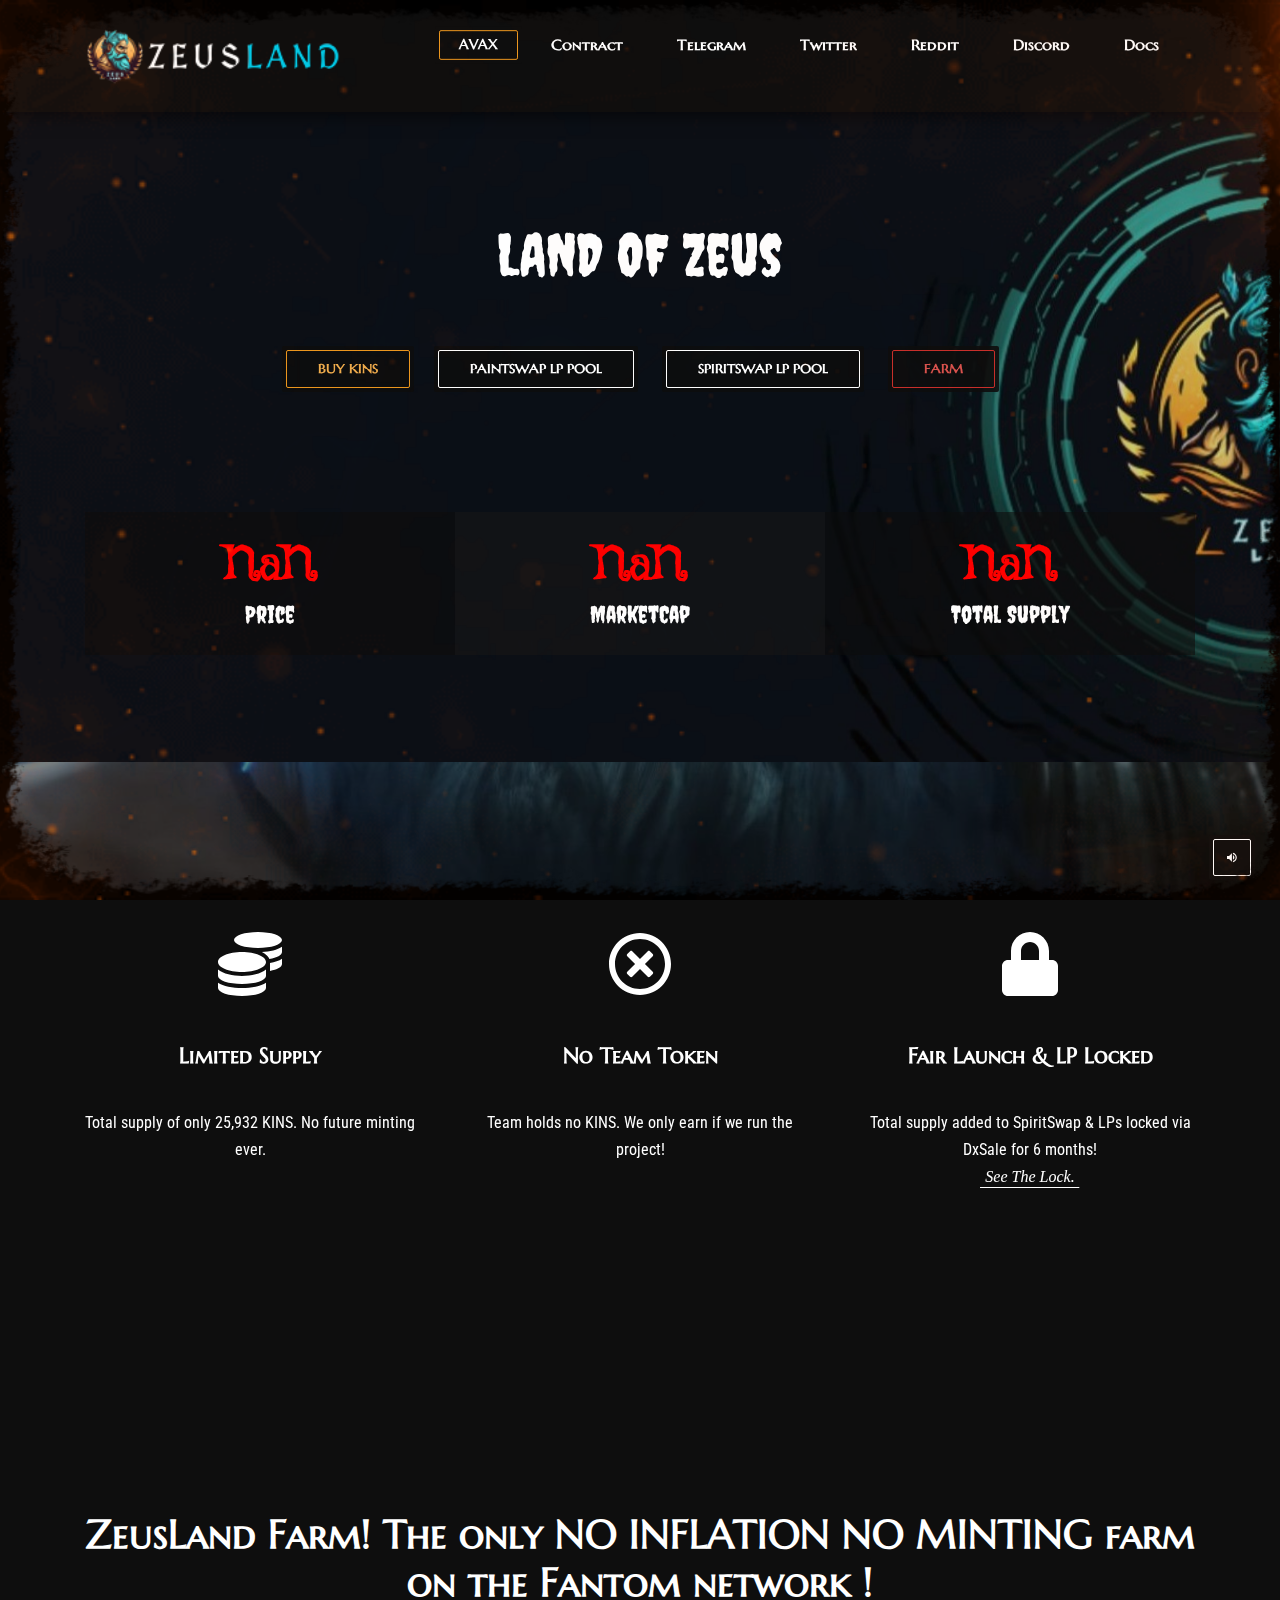
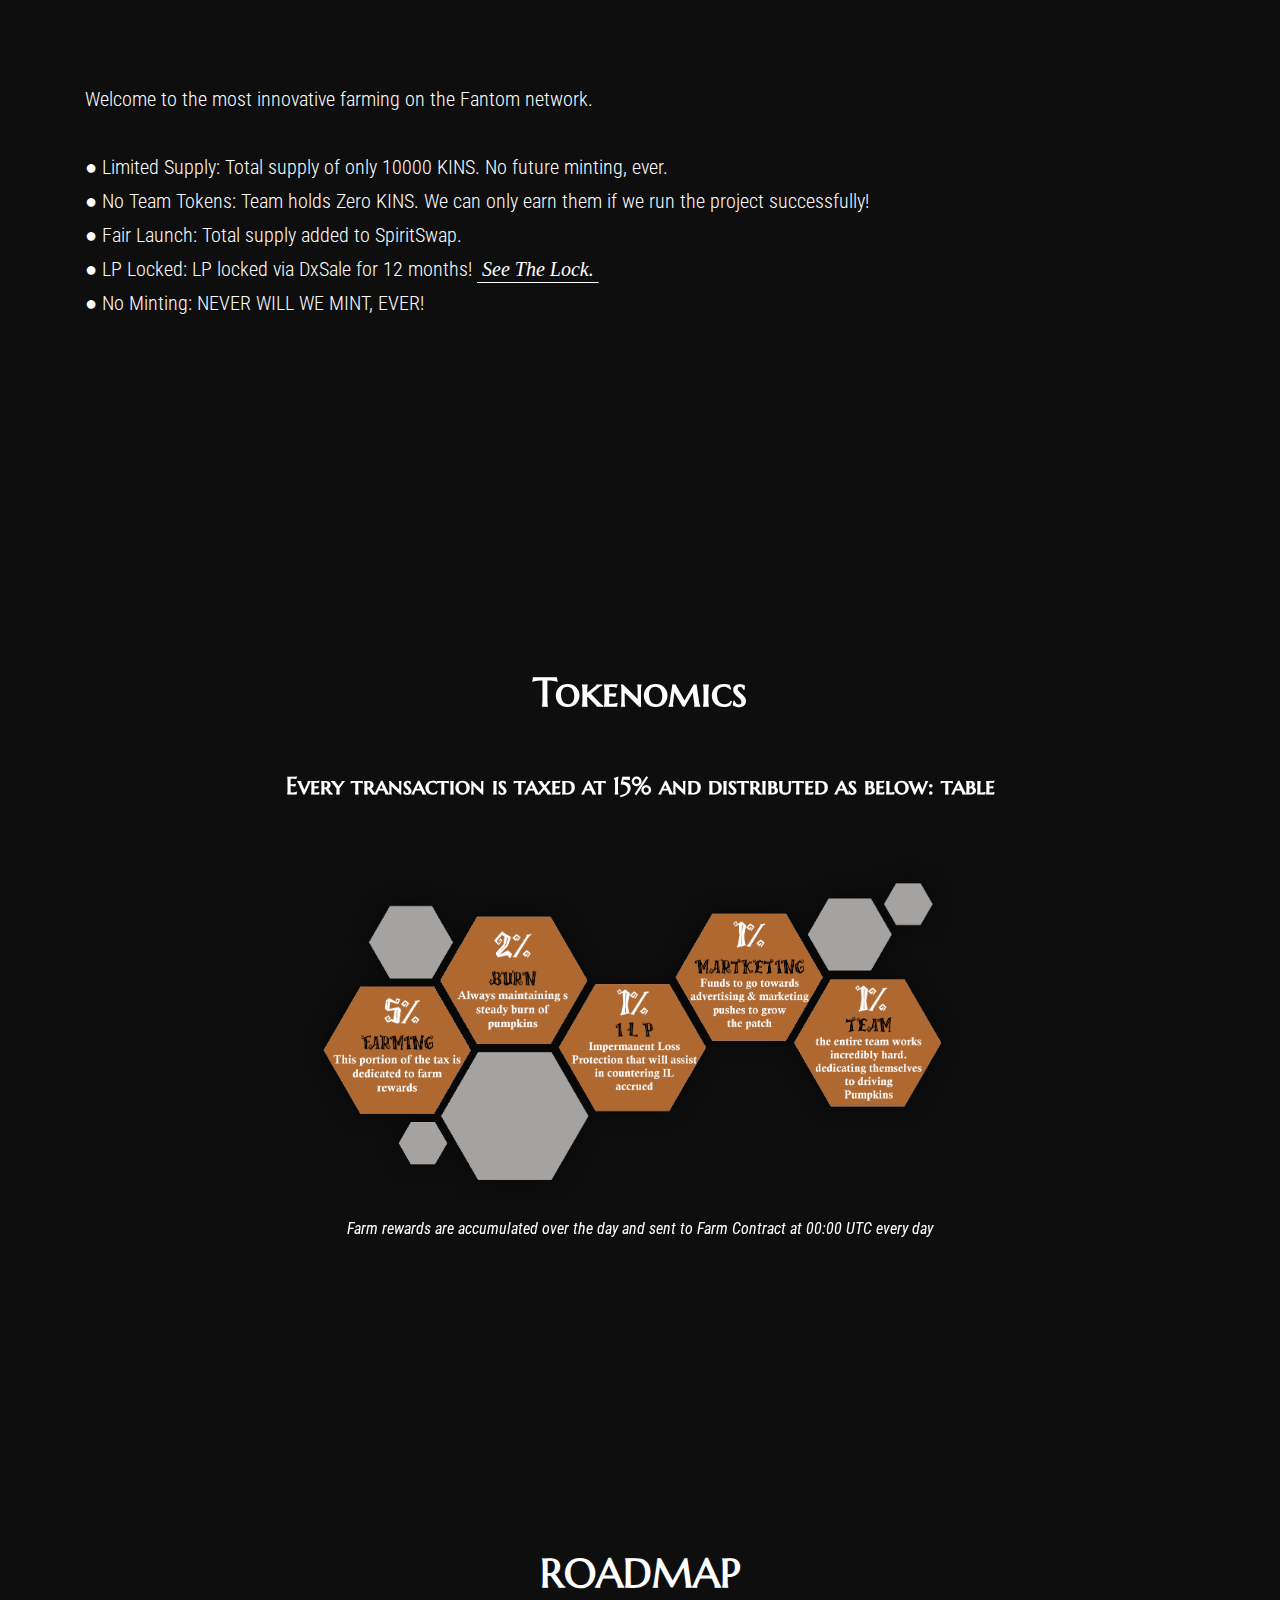
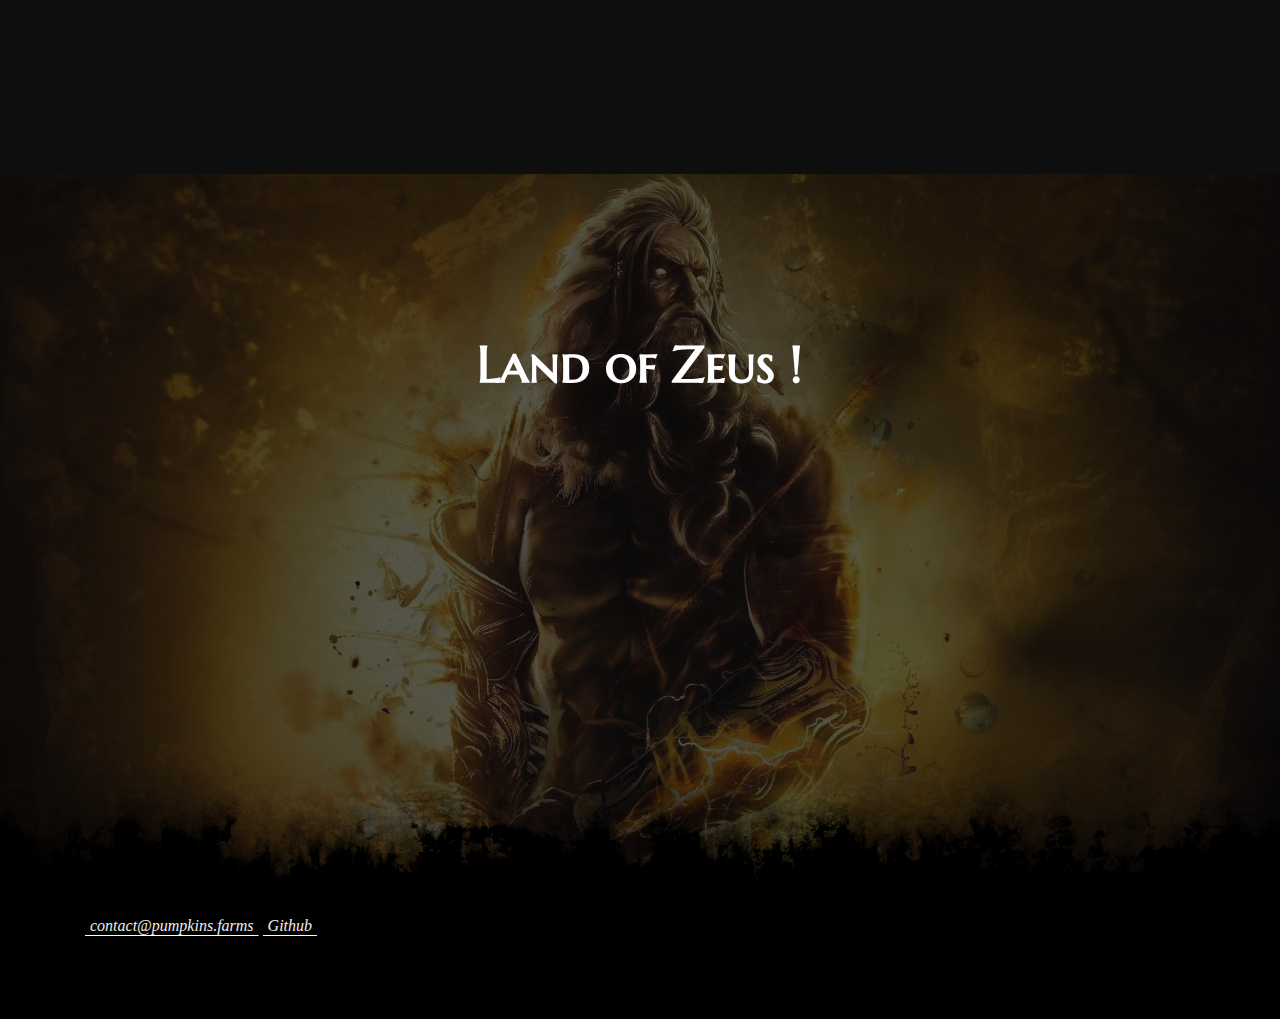
==== index.html @ 0fcb08af "Update index.html" ====
<!DOCTYPE html>
    
<html lang="en">
<head>
    <meta charset="utf-8">
    <meta http-equiv="X-UA-Compatible" content="IE=edge">
    <meta name="viewport" content="width=device-width, initial-scale=1">
    <meta name="description" content="">
    <meta name="author" content="_nK">
    <title>Zeus Land</title>
    <link rel="icon" type="image/png" href="assets/images/favicon.png">

    <!-- START: Styles -->

    <!-- Google Fonts -->
    <link href="https://fonts.googleapis.com/css?family=Roboto+Condensed:300i,400,400i,700%7cMarcellus+SC" rel="stylesheet">
    <link href="https://fonts.googleapis.com/css2?family=Creepster&display=swap" rel="stylesheet">
    <link href="https://fonts.googleapis.com/css2?family=Griffy&display=swap" rel="stylesheet">

    <!-- Bootstrap -->
    <link rel="stylesheet" href="assets/vendor/bootstrap/dist/css/bootstrap.min.css">

    <!-- FontAwesome -->
    <script defer src="assets/vendor/fontawesome-free/js/all.js"></script>
    <script defer src="assets/vendor/fontawesome-free/js/v4-shims.js"></script>

    <!-- IonIcons -->
    <link rel="stylesheet" href="assets/vendor/ionicons/css/ionicons.min.css">

    <!-- Revolution Slider -->
    <link rel="stylesheet" href="assets/vendor/revolution/css/settings.css">
    <link rel="stylesheet" href="assets/vendor/revolution/css/layers.css">
    <link rel="stylesheet" href="assets/vendor/revolution/css/navigation.css">

    <!-- Flickity -->
    <link rel="stylesheet" href="assets/vendor/flickity/dist/flickity.min.css">

    <!-- Photoswipe -->
    <link rel="stylesheet" href="assets/vendor/photoswipe/dist/photoswipe.css">
    <link rel="stylesheet" href="assets/vendor/photoswipe/dist/default-skin/default-skin.css">

    <!-- DateTimePicker -->
    <link rel="stylesheet" href="assets/vendor/jquery-datetimepicker/build/jquery.datetimepicker.min.css">

    <!-- Summernote -->
    <link rel="stylesheet" href="assets/vendor/summernote/dist/summernote-bs4.css">

    <!-- GODLIKE -->
    <link rel="stylesheet" href="assets/css/godlike.css">

    <!-- Custom Styles -->
    <link rel="stylesheet" href="assets/css/custom.css">
    
    <!-- END: Styles -->

    <!-- jQuery -->
    <script src="assets/vendor/jquery/dist/jquery.min.js"></script>
    
    
</head>


<!--
    Additional Classes:
        .nk-page-boxed
-->
<body>
    <!-- START: Page Preloader -->
<div class="nk-preloader">
    <!--
         Preloader animation
         data-close-... data used for closing preloader
         data-open-...  data used for opening preloader
    -->
    <div class="nk-preloader-bg"
         style="background-color: #000;"
         data-close-frames="23"
         data-close-speed="1.2"
         data-close-sprites="./assets/images/preloader-bg.png"
         data-open-frames="23"
         data-open-speed="1.2"
         data-open-sprites="./assets/images/preloader-bg-bw.png">
    </div>

    <div class="nk-preloader-content">
        <div>
            <img class="nk-img" src="assets/images/logo.png" alt="Zeusworld" width="170">
            <div class="nk-preloader-animation"></div>
        </div>
    </div>

    <div class="nk-preloader-skip">Skip</div>
</div>
<!-- END: Page Preloader -->

    

<div class="nk-page-background op-5"style="background-image: url('assets/images/ZeusLand_bg.jpg');"></div>
<!-- END: Page Background -->

<!--
    START: Page Audio Background

    Additional Attributes:
        data-audio - URL to audio file
        data-audio-volume - audio volume (0-100)
        data-audio-autoplay - autoplay audio (true/false)
        data-audio-loop - loop audio (true/false)
        data-audio-pause-on-page-leave - pause video when the page not in focus (true/false)
-->
<div class="nk-page-background-audio d-none" data-audio="assets/mp3/purpleplanetmusic-desolation.mp3" data-audio-volume="100" data-audio-autoplay="true" data-audio-loop="true" data-audio-pause-on-page-leave="true"></div>
<!-- END: Page Background -->

    
    
<!-- START: Page Border -->
<div class="nk-page-border">
    <div class="nk-page-border-t"></div>
    <div class="nk-page-border-r"></div>
    <div class="nk-page-border-b"></div>
    <div class="nk-page-border-l"></div>
</div>
<!-- END: Page Border -->


    
        



<!--
    Additional Classes:
        .nk-header-opaque
-->
<header class="nk-header nk-header-opaque">

    
    
<!--
    START: Top Contacts

    Additional Classes:
        .nk-contacts-top-light
-->


    

    <!--
        START: Navbar

        Additional Classes:
            .nk-navbar-sticky
            .nk-navbar-transparent
            .nk-navbar-autohide
            .nk-navbar-light
            .nk-navbar-no-link-effect
    -->
    <nav class="nk-navbar nk-navbar-top nk-navbar-sticky nk-navbar-transparent nk-navbar-autohide">
        <div class="container">
            <div class="nk-nav-table">
                
                <a href="#" class="nk-nav-logo">
                    <img src="assets/images/logo.png" alt="" width="260">
                </a>
                
                
                <ul class="nk-nav nk-nav-right d-none d-lg-block" data-nav-mobile="#nk-nav-mobile">
        <li class=" link-effect-4  ">
            <a class=" nk-btn nk-btn-sm nk-btn-color-warning" href="https://avax.pumpkins.farm/" >
                AVAX</a>
        </li>
        <li class="  ">
            <a href="https://ftmscan.com/token/0x6eced8e16eda61e65292f019b165542a5906ecd6" target="_blank">
                Contract</a>
        </li>            
        <li class="  ">
            <a href="https://t.me/pumpkinsfarm" target="_blank">
                Telegram</a>
        </li>
        <li class=" ">
            <a href="https://twitter.com/PumpkinsFarm" target="_blank">
                Twitter</a>
        </li>
        <li class=" ">
            <a href="https://www.reddit.com/r/PumpkinsFarmFTM" target="_blank">
                Reddit</a>
        </li>
         <li class=" ">
            <a href="https://discord.gg/puwbSTPddS" target="_blank">
                Discord</a>
        </li>
        <li class=" ">
            <a href="https://app.gitbook.com/@pumpkins-farm/s/pumpkinsfarm/" target="_blank">
                Docs</a>
        </li>
    <!--    <li class=" link-effect-4  ">
            <a class=" nk-btn nk-btn-lg nk-btn-color-danger" href="./swap" >
                SWAP</a>
        </li>-->
                    <!--<li class="  nk-drop-item">  
            <a href="social-user-activity.html">
                Social</a>
        </li><li class="  nk-drop-item">
            <a href="store.html">
                Store</a>
        </li><li class="  nk-drop-item">
            <a href="gallery.html">
                Media</a>
        </li>-->
                </ul>
                 <ul class="nk-nav nk-nav-right nk-nav-icons">
                    
                        <li class="single-icon d-lg-none">
                            <a href="#" class="no-link-effect" data-nav-toggle="#nk-nav-mobile">
                                <span class="nk-icon-burger">
                                    <span class="nk-t-1"></span>
                                    <span class="nk-t-2"></span>
                                    <span class="nk-t-3"></span>
                                </span>
                            </a>
                        </li>

                </ul>
            </div>
        </div>
    </nav>
    <!-- END: Navbar -->

</header>

    
    
    
    
    
        



    
    
        <!--
    START: Navbar Mobile

    Additional Classes:
        .nk-navbar-left-side
        .nk-navbar-right-side
        .nk-navbar-lg
        .nk-navbar-overlay-content
        .nk-navbar-light
        .nk-navbar-no-link-effect
-->
<div id="nk-nav-mobile" class="nk-navbar nk-navbar-side nk-navbar-right-side nk-navbar-overlay-content d-lg-none">
    <div class="nano">
        <div class="nano-content">
            <a href="#" class="nk-nav-logo">
                <img src="assets/images/logo.png" alt="" width="90">
            </a>
            <div class="nk-navbar-mobile-content">
                <ul class="nk-nav">

                
                </ul>
            </div>
        </div>
    </div>
</div>
<!-- END: Navbar Mobile -->

    

    <div class="nk-main">
        
            
<!-- START: Header Title -->
<!--
    Additional Classes:
        .nk-header-title-sm
        .nk-header-title-md
        .nk-header-title-lg
        .nk-header-title-xl
        .nk-header-title-full
        .nk-header-title-parallax
        .nk-header-title-parallax-opacity
        .nk-header-title-boxed
-->
<div class="nk-header-title nk-header-title-lg nk-header-title-parallax nk-header-title-parallax-opacity">
<div class="bg-image">
       <img src="assets/images/glow_new_ver.jpg" alt="" class="jarallax-img"></div>

     

    <div class="nk-header-table">  <div class="bg-color bg-light-1 op-2"></div>
        <div class="nk-header-table-cell">
            <div class="container">
                
                
                
                
                    <div class="nk-header-text">
                        
    <h1 class="nk-title display-3" style="font-family: creepster; font-weight: 200">LAND OF Zeus</h1>

    <div class="nk-gap-2"></div>
    <a href="https://swap.spiritswap.finance/#/swap/0x6ECED8E16eDA61E65292f019B165542A5906ecD6" target="_blank" class="nk-btn nk-btn-lg link-effect-4 nk-btn-color-warning">
        <span>BUY KINS</span>
    </a>&nbsp;&nbsp;&nbsp;&nbsp;
      <a href="https://exchange.paintswap.finance/#/add/FTM/0x6ECED8E16eDA61E65292f019B165542A5906ecD6" target="_blank" class="nk-btn nk-btn-lg link-effect-4 ">
        <span>PAINTSWAP LP POOL</span>
    </a>
    &nbsp;&nbsp;&nbsp;&nbsp;
      <a href="https://swap.spiritswap.finance/#/add/FTM/0x6ECED8E16eDA61E65292f019B165542A5906ecD6" target="_blank" class="nk-btn nk-btn-lg link-effect-4 ">
        <span>SPIRITSWAP LP POOL</span>
    </a>
     &nbsp;&nbsp;&nbsp;&nbsp;
      <a href="./farm" class="nk-btn nk-btn-lg link-effect-4 nk-btn-color-danger">
        <span>FARM</span>
    </a>

    <div class="nk-gap-6"></div>

                    </div>

        <div class="row no-gutters">
            <div class="col-md-4">

                <!-- START: Counter 1 -->
                <div class="nk-counter">
                    <div class="bg-color bg-dark-1 op-6"></div>
                    <div class="nk-gap-1"></div>
                    <div class="nk-count current-price"></div>
                    <h3 class="nk-counter-title h4">Price</h3>
                    <div class="nk-gap-0"></div>
                </div>
                <!-- END: Counter 1 -->

            </div>
            <div class="col-md-4">

                <!-- START: Counter 2 -->
                <div class="nk-counter">
                    <div class="bg-color bg-dark-2 op-6"></div>
                    <div class="nk-gap-1"></div>
                    <div class="nk-count marketcap"></div>
                    <h3 class="nk-counter-title h4">MarketCap</h3>
                    <div class="nk-gap-0"></div>
                </div>
                <!-- END: Counter 2 -->

            </div>
            <div class="col-md-4">

                <!-- START: Counter 3 -->
                <div class="nk-counter">
                    <div class="bg-color bg-dark-1 op-6"></div>
                    <div class="nk-gap-1"></div>
                    <div class="nk-count total-supply"></div>
                    <h3 class="nk-counter-title h4">Total Supply</h3>
                    <div class="nk-gap-0"></div>
                </div>
                <!-- END: Counter 3 -->

            </div>
        </div>
                
            </div>
        </div>
    </div>
    
</div>
<!-- END: Header Title -->


        


    <!-- START: Features -->
    <div class="container">
        
        
               
            
            
        <div class="nk-gap-6"></div>
        <div class="nk-gap-2"></div>
        <div class="row vertical-gap lg-gap">
            <div class="col-md-4">
                <div class="nk-ibox">
                    <div class="nk-ibox-icon nk-ibox-icon-circle">
                        <span class=""><i class="fas fa-coins"></i></span>
                    </div>
                    <div class="nk-ibox-cont">
                        <h2 class="nk-ibox-title">Limited Supply</h2>
                        Total supply of only 25,932 KINS. No future minting ever. 
                    </div>
                </div>
            </div>
            <div class="col-md-4">
                <div class="nk-ibox">
                    <div class="nk-ibox-icon nk-ibox-icon-circle">
                        <span class="i"><i class="far fa-times-circle"></i></span>
                    </div>
                    <div class="nk-ibox-cont">
                        <h2 class="nk-ibox-title">No Team Token</h2>
                        Team holds no KINS. We only earn if we run the project!  
                    </div>
                </div>
            </div>
            <div class="col-md-4">
                <div class="nk-ibox">
                    <div class="nk-ibox-icon nk-ibox-icon-circle">
                        <span class=""><i class="fas fa-lock"></i></span>
                    </div>
                    <div class="nk-ibox-cont">
                        <h2 class="nk-ibox-title">Fair Launch &amp; LP Locked</h2>
                        Total supply added to SpiritSwap &amp; LPs locked via DxSale for 6 months!<br>
                        
                        <a class="link-effect" href="https://dxsale.app/app/v3/dxlockview?id=1&add=0x61b541ddFDb3Bec43Efd883210e1C8A0a996C0a4&type=lplock&chain=Fantom" target="_blank" >See The Lock.</a>
                    </div>
                </div>
            </div>
        </div>
        <div class="nk-gap-2"></div>
        <div class="nk-gap-6"></div>
    </div>
    <!-- END: Features -->

    <!-- START: About -->
   <div class="nk-box bg-dark-1">
        <!--   <div class="bg-image">
        <img src="assets/images/page-background_01.png" alt="" class="jarallax-img"> 
    </div>-->
        <div class="container text-center">
            <div class="nk-gap-6"></div>
            <div class="nk-gap-2"></div>
            <h2 class="nk-title h1">ZeusLand Farm! The only NO INFLATION NO MINTING farm on the Fantom network !</h2>
            <div class="nk-gap-3"></div>

            <p class="lead" style=" text-align:left; align-content: center; align-items: center; vertical-align:middle ">Welcome to the most innovative farming on the Fantom network. <br><br>

●	Limited Supply: Total supply of only 10000 KINS. No future minting, ever. <br>
●	No Team Tokens: Team holds Zero KINS. We can only earn them if we run the project successfully!  <br>
●	Fair Launch: Total supply added to SpiritSwap. <br>
●	LP Locked: LP locked via DxSale for 12 months!  <a class="link-effect" href="https://dxsale.app/app/v3/dxlockview?id=1&add=0x61b541ddFDb3Bec43Efd883210e1C8A0a996C0a4&type=lplock&chain=Fantom" target="_blank" >See The Lock.</a><br>
●	No Minting: NEVER WILL WE MINT, EVER! 
</p>
            

            <div class="nk-gap-2"></div>
            <div class="nk-gap-6"></div>
        </div>
    </div>
    <!-- END: About -->

    <!-- START: tokenomics -->
    <div class="container text-center">
        <div class="nk-gap-6"></div>
        <div class="nk-gap-2"></div>
        <h2 class="nk-title h1">Tokenomics</h2>
        <div class="nk-gap-2"></div>
        
        <h4 class="nk-title h4">Every transaction is taxed at 15% and distributed as below: table </h4>
        <div class="row">
            <div class="col-md-8 offset-md-2">
                <div class="nk-image-box-1 nk-image-box-center" > <img src="assets/images/tokenomics.png" alt=""></div>
            </div>
            
        </div>
        <p style="text-align: center"><i>Farm rewards are accumulated over the day and sent to Farm Contract at 00:00 UTC every day</i></p>
        <div class="nk-gap-2"></div>
        <div class="nk-gap-6"></div>
    </div>
    <!-- END: Tokenomics -->
        <!-- START: Roadmap -->
    <!-- <div class="bg-image">
        <img src="assets/images/page-background_01.jpg" alt="" class="jarallax-img">
    </div> -->
        <div class="nk-box bg-dark-1">
    <div class="container text-center">
  <div class="nk-gap-6"></div>
        <h2 class="nk-title h1">ROADMAP</h2>
        <div class="nk-gap-2"></div>
        

        <div class="row">
            <div class="col-md-10 offset-md-1">
                <div class="nk-image-box nk-no-effect nk-image-box-center" > <img src="assets/images/roadmap.png" alt=""></div>
            </div>
            
        </div>

        <div class="nk-gap-6"></div>

    </div>
        </div>
    <!-- END: Roadmap -->
</div>
    <!-- START: Coming Soon -->
    <div class="nk-box bg-dark-1 text-center">
        <div class="nk-gap-6"></div>
        <div class="nk-gap-2"></div>
        <div class="bg-image op-3">
            <img src="assets/images/Zeus_BG_01.jpg" alt="" class="jarallax-img">
        
         </div>
        
        
        
        <div class="container">
            <h2 class="display-4">Land of Zeus !</h2>
            <div class="nk-gap"></div>
            <div></div>
            <div class="nk-gap-4"></div>
            <div class="nk-gap-6"></div>
            <div class="nk-gap-6"></div>

          <!--  <div class="nk-countdown" data-end="2021-09-05 04:30" data-timezone="UTC"></div>-->
        </div>
        <div class="nk-gap-2"></div>
        <div class="nk-gap-6"></div>
    </div>
    <!-- END: Coming Soon -->





        
            <!-- START: Footer -->
<!--
    Additional Classes:
        .nk-footer-parallax
        .nk-footer-parallax-opacity
-->
<footer class="nk-footer nk-footer-parallax nk-footer-parallax-opacity">
    <img class="nk-footer-top-corner" src="assets/images/footer-corner.png" alt="">

    

    <div class="container">


        <div class="nk-footer-links">
            <a href="mailto:contact@pumpkins.farms" class="link-effect">contact@pumpkins.farms</a> 
            
            <a href="https://github.com/pumpkinsfarm" class="link-effect">Github</a> 
        </div>

        <div class="nk-gap-4"></div>
    </div>
</footer>
<!-- END: Footer -->

        
    </div>

    

    <!--
    START: Side Buttons
        .nk-side-buttons-visible
-->
<div class="nk-side-buttons nk-side-buttons-visible">
    <ul>
        
        <li>
            <span class="nk-btn nk-btn-lg nk-btn-icon nk-bg-audio-toggle">
                <span class="icon">
                    <span class="ion-android-volume-up nk-bg-audio-pause-icon"></span>
                    <span class="ion-android-volume-off nk-bg-audio-play-icon"></span>
                </span>
            </span>
        </li>
        <li class="nk-scroll-top">
            <span class="nk-btn nk-btn-lg nk-btn-icon">
                <span class="icon ion-ios-arrow-up"></span>
            </span>
        </li>
    </ul>
</div>
<!-- END: Side Buttons -->

  
<!-- START: Scripts -->

<!-- Object Fit Polyfill -->
<script src="assets/vendor/object-fit-images/dist/ofi.min.js"></script>

<!-- GSAP -->
<script src="assets/vendor/gsap/src/minified/TweenMax.min.js"></script>
<script src="assets/vendor/gsap/src/minified/plugins/ScrollToPlugin.min.js"></script>

<!-- Popper -->
<script src="assets/vendor/popper.js/dist/umd/popper.min.js"></script>

<!-- Bootstrap -->
<script src="assets/vendor/bootstrap/dist/js/bootstrap.min.js"></script>

<!-- Sticky Kit -->
<script src="assets/vendor/sticky-kit/dist/sticky-kit.min.js"></script>

<!-- Jarallax -->
<script src="assets/vendor/jarallax/dist/jarallax.min.js"></script>
<script src="assets/vendor/jarallax/dist/jarallax-video.min.js"></script>

<!-- imagesLoaded -->
<script src="assets/vendor/imagesloaded/imagesloaded.pkgd.min.js"></script>

<!-- Flickity -->
<script src="assets/vendor/flickity/dist/flickity.pkgd.min.js"></script>

<!-- Isotope -->
<script src="assets/vendor/isotope-layout/dist/isotope.pkgd.min.js"></script>

<!-- Photoswipe -->
<script src="assets/vendor/photoswipe/dist/photoswipe.min.js"></script>
<script src="assets/vendor/photoswipe/dist/photoswipe-ui-default.min.js"></script>

<!-- Typed.js -->
<script src="assets/vendor/typed.js/lib/typed.min.js"></script>

<!-- Jquery Validation -->
<script src="assets/vendor/jquery-validation/dist/jquery.validate.min.js"></script>

<!-- Jquery Countdown + Moment -->
<script src="assets/vendor/jquery-countdown/dist/jquery.countdown.min.js"></script>
<script src="assets/vendor/moment/min/moment.min.js"></script>
<script src="assets/vendor/moment-timezone/builds/moment-timezone-with-data.min.js"></script>

<!-- Hammer.js -->
<script src="assets/vendor/hammerjs/hammer.min.js"></script>

<!-- NanoSroller -->
<script src="assets/vendor/nanoscroller/bin/javascripts/jquery.nanoscroller.js"></script>

<!-- SoundManager2 -->
<script src="assets/vendor/soundmanager2/script/soundmanager2-nodebug-jsmin.js"></script>

<!-- DateTimePicker -->
<script src="assets/vendor/jquery-datetimepicker/build/jquery.datetimepicker.full.min.js"></script>

<!-- Revolution Slider -->
<script src="assets/vendor/revolution/js/jquery.themepunch.tools.min.js"></script>
<script src="assets/vendor/revolution/js/jquery.themepunch.revolution.min.js"></script>
<script src="assets/vendor/revolution/js/extensions/revolution.extension.video.min.js"></script>
<script src="assets/vendor/revolution/js/extensions/revolution.extension.carousel.min.js"></script>
<script src="assets/vendor/revolution/js/extensions/revolution.extension.navigation.min.js"></script>

<!-- Keymaster -->
<script src="assets/vendor/keymaster/keymaster.js"></script>

<!-- Summernote -->
<script src="assets/vendor/summernote/dist/summernote-bs4.min.js"></script>

<!-- GODLIKE -->
<script src="assets/js/godlike.min.js"></script>
<script src="assets/js/godlike-init.js"></script>
<!-- END: Scripts -->

<!-- Framework -->
    <script src="./farm/js/jquery.min.js"></script>
    <script src="./farm/js/web3.min.js"></script>
    <script src="./farm/js/tvlFunctions.js"></script>
    
    <script type="text/javascript">
        var tpj=jQuery;
        var revapi50;
        tpj(document).ready(function() {
            if(tpj("#rev_slider_50_1").revolution == undefined){
                revslider_showDoubleJqueryError("#rev_slider_50_1");
            }else{
                revapi50 = tpj("#rev_slider_50_1").show().revolution({
                    sliderType:"carousel",
                    jsFileLocation:"assets/vendor/revolution/js/",
                    sliderLayout:"auto",
                    dottedOverlay:"none",
                    delay:9000,
                    navigation: {
                        keyboardNavigation:"off",
                        keyboard_direction: "horizontal",
                        onHoverStop:"off",
                    },
                    carousel: {
                        maxRotation: 8,
                        vary_rotation: "off",
                        minScale: 20,
                        vary_scale: "off",
                        horizontal_align: "center",
                        vertical_align: "center",
                        fadeout: "off",
                        vary_fade: "off",
                        maxVisibleItems: 3,
                        infinity: "on",
                        space: -90,
                        stretch: "off"
                    },
                    responsiveLevels:[1240,1024,778,480],
                    gridwidth:[800,600,400,320],
                    gridheight:[600,400,320,280],
                    lazyType:"none",
                    shadow:0,
                    spinner:"off",
                    stopLoop:"on",
                    stopAfterLoops:0,
                    stopAtSlide:0,
                    shuffle:"off",
                    autoHeight:"off",
                    fullScreenAlignForce:"off",
                    fullScreenOffsetContainer: "",
                    fullScreenOffset: "",
                    disableProgressBar:"on",
                    hideThumbsOnMobile:"off",
                    hideSliderAtLimit:0,
                    hideCaptionAtLimit:0,
                    hideAllCaptionAtLilmit:0,
                    debugMode:false,
                    fallbacks: {
                        simplifyAll:"off",
                        nextSlideOnWindowFocus:"off",
                        disableFocusListener:false,
                    }
                });
            }
        });
    </script>

</body>
</html>
---- assets/vendor/revolution/css/settings.css ----
/*-----------------------------------------------------------------------------

-	Revolution Slider 5.0 Default Style Settings -

Screen Stylesheet

version:   	5.0.0
date:      	29/10/15
author:		themepunch
email:     	info@themepunch.com
website:   	http://www.themepunch.com
-----------------------------------------------------------------------------*/



.rtl {	direction: rtl;}
@font-face {
  font-family: 'revicons';
  src: url('../fonts/revicons/revicons.eot?5510888');
  src: url('../fonts/revicons/revicons.eot?5510888#iefix') format('embedded-opentype'),
       url('../fonts/revicons/revicons.woff?5510888') format('woff'),
       url('../fonts/revicons/revicons.ttf?5510888') format('truetype'),
       url('../fonts/revicons/revicons.svg?5510888#revicons') format('svg');
  font-weight: normal;
  font-style: normal;
}

 [class^="revicon-"]:before, [class*=" revicon-"]:before {
  font-family: "revicons";
  font-style: normal;
  font-weight: normal;
  speak: none;
  display: inline-block;
  text-decoration: inherit;
  width: 1em;
  margin-right: .2em;
  text-align: center; 

  /* For safety - reset parent styles, that can break glyph codes*/
  font-variant: normal;
  text-transform: none;

  /* fix buttons height, for twitter bootstrap */
  line-height: 1em;

  /* Animation center compensation - margins should be symmetric */
  /* remove if not needed */
  margin-left: .2em;

  /* you can be more comfortable with increased icons size */
  /* font-size: 120%; */

  /* Uncomment for 3D effect */
  /* text-shadow: 1px 1px 1px rgba(127, 127, 127, 0.3); */
}

.revicon-search-1:before { content: '\e802'; } /* '' */
.revicon-pencil-1:before { content: '\e831'; } /* '' */
.revicon-picture-1:before { content: '\e803'; } /* '' */
.revicon-cancel:before { content: '\e80a'; } /* '' */
.revicon-info-circled:before { content: '\e80f'; } /* '' */
.revicon-trash:before { content: '\e801'; } /* '' */
.revicon-left-dir:before { content: '\e817'; } /* '' */
.revicon-right-dir:before { content: '\e818'; } /* '' */
.revicon-down-open:before { content: '\e83b'; } /* '' */
.revicon-left-open:before { content: '\e819'; } /* '' */
.revicon-right-open:before { content: '\e81a'; } /* '' */
.revicon-angle-left:before { content: '\e820'; } /* '' */
.revicon-angle-right:before { content: '\e81d'; } /* '' */
.revicon-left-big:before { content: '\e81f'; } /* '' */
.revicon-right-big:before { content: '\e81e'; } /* '' */
.revicon-magic:before { content: '\e807'; } /* '' */
.revicon-picture:before { content: '\e800'; } /* '' */
.revicon-export:before { content: '\e80b'; } /* '' */
.revicon-cog:before { content: '\e832'; } /* '' */
.revicon-login:before { content: '\e833'; } /* '' */
.revicon-logout:before { content: '\e834'; } /* '' */
.revicon-video:before { content: '\e805'; } /* '' */
.revicon-arrow-combo:before { content: '\e827'; } /* '' */
.revicon-left-open-1:before { content: '\e82a'; } /* '' */
.revicon-right-open-1:before { content: '\e82b'; } /* '' */
.revicon-left-open-mini:before { content: '\e822'; } /* '' */
.revicon-right-open-mini:before { content: '\e823'; } /* '' */
.revicon-left-open-big:before { content: '\e824'; } /* '' */
.revicon-right-open-big:before { content: '\e825'; } /* '' */
.revicon-left:before { content: '\e836'; } /* '' */
.revicon-right:before { content: '\e826'; } /* '' */
.revicon-ccw:before { content: '\e808'; } /* '' */
.revicon-arrows-ccw:before { content: '\e806'; } /* '' */
.revicon-palette:before { content: '\e829'; } /* '' */
.revicon-list-add:before { content: '\e80c'; } /* '' */
.revicon-doc:before { content: '\e809'; } /* '' */
.revicon-left-open-outline:before { content: '\e82e'; } /* '' */
.revicon-left-open-2:before { content: '\e82c'; } /* '' */
.revicon-right-open-outline:before { content: '\e82f'; } /* '' */
.revicon-right-open-2:before { content: '\e82d'; } /* '' */
.revicon-equalizer:before { content: '\e83a'; } /* '' */
.revicon-layers-alt:before { content: '\e804'; } /* '' */
.revicon-popup:before { content: '\e828'; } /* '' */

							

/******************************
	-	BASIC STYLES		-
******************************/

.rev_slider_wrapper{
	position:relative;
	z-index: 0;
}


.rev_slider{
	position:relative;
	overflow:visible;
}

.tp-overflow-hidden { overflow:hidden;}

.tp-simpleresponsive img,
.rev_slider img{
	max-width:none !important;
	-moz-transition: none;
	-webkit-transition: none;
	-o-transition: none;
	transition: none;
	margin:0px;
	padding:0px;
	border-width:0px;
	border:none;
}

.rev_slider .no-slides-text{
	font-weight:bold;
	text-align:center;
	padding-top:80px;
}

.rev_slider >ul,
.rev_slider_wrapper >ul,
.tp-revslider-mainul >li,
.rev_slider >ul >li,
.rev_slider >ul >li:before,
.tp-revslider-mainul >li:before,
.tp-simpleresponsive >ul,
.tp-simpleresponsive >ul >li,
.tp-simpleresponsive >ul >li:before,
.tp-revslider-mainul >li,
.tp-simpleresponsive >ul >li{
	list-style:none !important;
	position:absolute;	
	margin:0px !important;
	padding:0px !important;
	overflow-x: visible;
	overflow-y: visible;
	list-style-type: none !important;
	background-image:none;
	background-position:0px 0px;
	text-indent: 0em;
	top:0px;left:0px;
}


.tp-revslider-mainul >li,
.rev_slider >ul >li,
.rev_slider >ul >li:before,
.tp-revslider-mainul >li:before,
.tp-simpleresponsive >ul >li,
.tp-simpleresponsive >ul >li:before,
.tp-revslider-mainul >li,
.tp-simpleresponsive >ul >li { 
	visibility:hidden; 
}

.tp-revslider-slidesli,
.tp-revslider-mainul	{	
	padding:0 !important; 
	margin:0 !important; 
	list-style:none !important;
}

.rev_slider li.tp-revslider-slidesli {
    position: absolute !important;
}


.tp-caption .rs-untoggled-content { display:block;}
.tp-caption .rs-toggled-content { display:none;}

.rs-toggle-content-active.tp-caption .rs-toggled-content { display:block;}
.rs-toggle-content-active.tp-caption .rs-untoggled-content { display:none;}

.rev_slider .tp-caption,
.rev_slider .caption 	{ 
	position:relative;  
	visibility:hidden; 
	white-space: nowrap;
	display: block;
}


.rev_slider .tp-mask-wrap .tp-caption,
.rev_slider .tp-mask-wrap *:last-child,
.wpb_text_column .rev_slider .tp-mask-wrap .tp-caption,
.wpb_text_column .rev_slider .tp-mask-wrap *:last-child{
	margin-bottom:0;

}

.tp-svg-layer svg {	width:100%; height:100%;position: relative;vertical-align: top}

	
/* CAROUSEL FUNCTIONS */
.tp-carousel-wrapper {
	cursor:url(openhand.cur), move;
}
.tp-carousel-wrapper.dragged {
	cursor:url(closedhand.cur), move;
}

/* ADDED FOR SLIDELINK MANAGEMENT */
.tp-caption {
	z-index:1
}

.tp_inner_padding {	
	box-sizing:border-box;	
	-webkit-box-sizing:border-box;
	-moz-box-sizing:border-box;
	max-height:none !important;	
}


.tp-caption {	
	-moz-user-select: none;
	-khtml-user-select: none;
	-webkit-user-select: none;
	-o-user-select: none;	
	position:absolute;
	-webkit-font-smoothing: antialiased !important;
}

.tp-caption.tp-layer-selectable {
	-moz-user-select: all;
	-khtml-user-select: all;
	-webkit-user-select: all;
	-o-user-select: all;	
}

.tp-forcenotvisible,
.tp-hide-revslider,
.tp-caption.tp-hidden-caption {	
	visibility:hidden !important; 
	display:none !important
}

.rev_slider embed,
.rev_slider iframe,
.rev_slider object,
.rev_slider audio,
.rev_slider video {
	max-width: none !important
}






/**********************************************
	-	FULLSCREEN AND FULLWIDHT CONTAINERS	-
**********************************************/
.rev_slider_wrapper	{	width:100%;}

.fullscreen-container {	
	position:relative;
	padding:0;
}


.fullwidthbanner-container{
	position:relative;
	padding:0;
	overflow:hidden;
}

.fullwidthbanner-container .fullwidthabanner{
	width:100%;
	position:relative;
}



/*********************************
	-	SPECIAL TP CAPTIONS -
**********************************/

.tp-static-layers				{	
	position:absolute; z-index:101; top:0px;left:0px;
	/*pointer-events:none;*/

}


.tp-caption .frontcorner		{
	width: 0;
	height: 0;
	border-left: 40px solid transparent;
	border-right: 0px solid transparent;
	border-top: 40px solid #00A8FF;
	position: absolute;left:-40px;top:0px;
}

.tp-caption .backcorner		{
	width: 0;
	height: 0;
	border-left: 0px solid transparent;
	border-right: 40px solid transparent;
	border-bottom: 40px solid #00A8FF;
	position: absolute;right:0px;top:0px;
}

.tp-caption .frontcornertop		{
	width: 0;
	height: 0;
	border-left: 40px solid transparent;
	border-right: 0px solid transparent;
	border-bottom: 40px solid #00A8FF;
	position: absolute;left:-40px;top:0px;
}

.tp-caption .backcornertop		{
	width: 0;
	height: 0;
	border-left: 0px solid transparent;
	border-right: 40px solid transparent;
	border-top: 40px solid #00A8FF;
	position: absolute;right:0px;top:0px;
}
									
.tp-layer-inner-rotation {	
	position: relative !important;
}		


/***********************************************
	-	SPECIAL ALTERNATIVE IMAGE SETTINGS	-
***********************************************/

img.tp-slider-alternative-image	{	
	width:100%; height:auto;
}


/******************************
	-	IE8 HACKS	-
*******************************/
.noFilterClass {
	filter:none !important;
}


/********************************
	-	FULLSCREEN VIDEO	-
*********************************/

.rs-background-video-layer 		{	position: absolute;top:0px;left:0px; width:100%;height:100%;visibility: hidden;z-index: 0;}

.tp-caption.coverscreenvideo	{	width:100%;height:100%;top:0px;left:0px;position:absolute;}
.caption.fullscreenvideo,
.tp-caption.fullscreenvideo		{	left:0px; top:0px; position:absolute;width:100%;height:100%}

.caption.fullscreenvideo iframe,
.caption.fullscreenvideo audio,
.caption.fullscreenvideo video,
.tp-caption.fullscreenvideo iframe,
.tp-caption.fullscreenvideo iframe audio,
.tp-caption.fullscreenvideo iframe video	{ width:100% !important; height:100% !important; display: none}

.fullcoveredvideo audio,
.fullscreenvideo audio
.fullcoveredvideo video,
.fullscreenvideo video				{	background: #000}

.fullcoveredvideo .tp-poster		{	background-position: center center;background-size: cover;width:100%;height:100%;top:0px;left:0px}


.videoisplaying .html5vid .tp-poster	{	display: none}

.tp-video-play-button					{	
	background:#000;
	background:rgba(0,0,0,0.3);										
	border-radius:5px;-moz-border-radius:5px;-webkit-border-radius:5px;
	position: absolute;
	top: 50%;
	left: 50%;										
	color: #FFF;
	z-index: 3;
	margin-top: -25px;
	margin-left: -25px;
	line-height: 50px !important;
	text-align: center;
	cursor: pointer;
	width: 50px;
	height:50px;
	box-sizing: border-box;
	-moz-box-sizing: border-box;	
	display: inline-block;	
	vertical-align: top;
	z-index: 4;
	opacity: 0;
	-webkit-transition:opacity 300ms ease-out !important;
	-moz-transition:opacity 300ms ease-out !important;
	-o-transition:opacity 300ms ease-out !important;
	transition:opacity 300ms ease-out !important;				
}

.tp-hiddenaudio,
.tp-audio-html5 .tp-video-play-button { display:none !important;}
.tp-caption .html5vid					{	width:100% !important; height:100% !important;}									
.tp-video-play-button i 				{	width:50px;height:50px; display:inline-block; text-align: center; vertical-align: top; line-height: 50px !important; font-size: 40px !important;}									
.tp-caption:hover .tp-video-play-button	{	opacity: 1;}
.tp-caption .tp-revstop					{	display:none; border-left:5px solid #fff !important; border-right:5px solid #fff !important;margin-top:15px !important;line-height: 20px !important;vertical-align: top; font-size:25px !important;}
.videoisplaying .revicon-right-dir		{	display:none}
.videoisplaying .tp-revstop				{	display:inline-block}

.videoisplaying  .tp-video-play-button			{	display:none}
.tp-caption:hover .tp-video-play-button 		{ 	display:block}

.fullcoveredvideo .tp-video-play-button			{	display:none !important}


.fullscreenvideo .fullscreenvideo audio 		{	object-fit:contain !important;}
.fullscreenvideo .fullscreenvideo video 		{	object-fit:contain !important;}

.fullscreenvideo .fullcoveredvideo audio 		{	object-fit:cover !important;}
.fullscreenvideo .fullcoveredvideo video 		{	object-fit:cover !important;}

.tp-video-controls {
	position: absolute;
	bottom: 0;
	left: 0;
	right: 0;
	padding: 5px;
	opacity: 0;
	-webkit-transition: opacity .3s;
	-moz-transition: opacity .3s;
	-o-transition: opacity .3s;
	-ms-transition: opacity .3s;
	transition: opacity .3s;
	background-image: linear-gradient(to bottom, rgb(0,0,0) 13%, rgb(50,50,50) 100%);
	background-image: -o-linear-gradient(bottom, rgb(0,0,0) 13%, rgb(50,50,50) 100%);
	background-image: -moz-linear-gradient(bottom, rgb(0,0,0) 13%, rgb(50,50,50) 100%);
	background-image: -webkit-linear-gradient(bottom, rgb(0,0,0) 13%, rgb(50,50,50) 100%);
	background-image: -ms-linear-gradient(bottom, rgb(0,0,0) 13%, rgb(50,50,50) 100%);
	background-image: -webkit-gradient(linear,left bottom,left top,color-stop(0.13, rgb(0,0,0)),color-stop(1, rgb(50,50,50)));	
	display:table;max-width:100%; overflow:hidden;box-sizing:border-box;-moz-box-sizing:border-box;-webkit-box-sizing:border-box;
}

.tp-caption:hover .tp-video-controls {	opacity: .9;}

.tp-video-button {
	background: rgba(0,0,0,.5);
	border: 0;
	color: #EEE;
	-webkit-border-radius: 3px;
	-moz-border-radius: 3px;
	-o-border-radius: 3px;
	border-radius: 3px;
	cursor:pointer;
	line-height:12px;
	font-size:12px;
	color:#fff;
	padding:0px;
	margin:0px;
	outline: none;
	}
.tp-video-button:hover 				{	cursor: pointer;}


.tp-video-button-wrap,
.tp-video-seek-bar-wrap,
.tp-video-vol-bar-wrap 				{ 	padding:0px 5px;display:table-cell; vertical-align: middle;}

.tp-video-seek-bar-wrap				{	width:80%}
.tp-video-vol-bar-wrap				{	width:20%}

.tp-volume-bar,
.tp-seek-bar						{	width:100%; cursor: pointer;  outline:none; line-height:12px;margin:0; padding:0;}


.rs-fullvideo-cover					{	width:100%;height:100%;top:0px;left:0px;position: absolute; background:transparent;z-index:5;}


.rs-background-video-layer video::-webkit-media-controls { display:none !important;}
.rs-background-video-layer audio::-webkit-media-controls { display:none !important;}

.tp-audio-html5 .tp-video-controls {	opacity: 1 !important; visibility: visible !important}

/********************************
	-	DOTTED OVERLAYS	-
*********************************/
.tp-dottedoverlay						{	background-repeat:repeat;width:100%;height:100%;position:absolute;top:0px;left:0px;z-index:3}
.tp-dottedoverlay.twoxtwo				{	background:url(../assets/gridtile.png)}
.tp-dottedoverlay.twoxtwowhite			{	background:url(../assets/gridtile_white.png)}
.tp-dottedoverlay.threexthree			{	background:url(../assets/gridtile_3x3.png)}
.tp-dottedoverlay.threexthreewhite		{	background:url(../assets/gridtile_3x3_white.png)}


/******************************
	-	SHADOWS		-
******************************/

.tp-shadowcover	{	width:100%;height:100%;top:0px;left:0px;background: #fff;position: absolute; z-index: -1;}
.tp-shadow1 {
	-webkit-box-shadow: 0 10px 6px -6px rgba(0,0,0,0.8);
	   -moz-box-shadow: 0 10px 6px -6px rgba(0,0,0,0.8);
	        box-shadow: 0 10px 6px -6px rgba(0,0,0,0.8);
}

.tp-shadow2:before, .tp-shadow2:after,
.tp-shadow3:before, .tp-shadow4:after
{
  z-index: -2;
  position: absolute;
  content: "";
  bottom: 10px;
  left: 10px;
  width: 50%;
  top: 85%;
  max-width:300px;
  background: transparent;
  -webkit-box-shadow: 0 15px 10px rgba(0,0,0,0.8);
  -moz-box-shadow: 0 15px 10px rgba(0,0,0,0.8);
  box-shadow: 0 15px 10px rgba(0,0,0,0.8);
  -webkit-transform: rotate(-3deg);
  -moz-transform: rotate(-3deg);
  -o-transform: rotate(-3deg);
  -ms-transform: rotate(-3deg);
  transform: rotate(-3deg);
}

.tp-shadow2:after,
.tp-shadow4:after
{
  -webkit-transform: rotate(3deg);
  -moz-transform: rotate(3deg);
  -o-transform: rotate(3deg);
  -ms-transform: rotate(3deg);
  transform: rotate(3deg);
  right: 10px;
  left: auto;
}

.tp-shadow5
{
  	position:relative;       
    -webkit-box-shadow:0 1px 4px rgba(0, 0, 0, 0.3), 0 0 40px rgba(0, 0, 0, 0.1) inset;
       -moz-box-shadow:0 1px 4px rgba(0, 0, 0, 0.3), 0 0 40px rgba(0, 0, 0, 0.1) inset;
            box-shadow:0 1px 4px rgba(0, 0, 0, 0.3), 0 0 40px rgba(0, 0, 0, 0.1) inset;
}
.tp-shadow5:before, .tp-shadow5:after
{
	content:"";
    position:absolute; 
    z-index:-2;
    -webkit-box-shadow:0 0 25px 0px rgba(0,0,0,0.6);
    -moz-box-shadow:0 0 25px 0px  rgba(0,0,0,0.6);
    box-shadow:0 0 25px 0px  rgba(0,0,0,0.6);
    top:30%;
    bottom:0;
    left:20px;
    right:20px;
    -moz-border-radius:100px / 20px;
    border-radius:100px / 20px;
}

/******************************
	-	BUTTONS	-
*******************************/

.tp-button{
	padding:6px 13px 5px;
	border-radius: 3px;
	-moz-border-radius: 3px;
	-webkit-border-radius: 3px;
	height:30px;
	cursor:pointer;
	color:#fff !important; text-shadow:0px 1px 1px rgba(0, 0, 0, 0.6) !important; font-size:15px; line-height:45px !important;
	font-family: arial, sans-serif; font-weight: bold; letter-spacing: -1px;
	text-decoration:none;
}

.tp-button.big	{	color:#fff; text-shadow:0px 1px 1px rgba(0, 0, 0, 0.6); font-weight:bold; padding:9px 20px; font-size:19px;  line-height:57px !important; }


.purchase:hover,
.tp-button:hover,
.tp-button.big:hover {	background-position:bottom, 15px 11px}

	
/*	BUTTON COLORS	*/

.tp-button.green, .tp-button:hover.green,
.purchase.green, .purchase:hover.green			{ background-color:#21a117; -webkit-box-shadow:  0px 3px 0px 0px #104d0b;        -moz-box-shadow:   0px 3px 0px 0px #104d0b;        box-shadow:   0px 3px 0px 0px #104d0b;  }

.tp-button.blue, .tp-button:hover.blue,
.purchase.blue, .purchase:hover.blue			{ background-color:#1d78cb; -webkit-box-shadow:  0px 3px 0px 0px #0f3e68;        -moz-box-shadow:   0px 3px 0px 0px #0f3e68;        box-shadow:   0px 3px 0px 0px #0f3e68}

.tp-button.red, .tp-button:hover.red,
.purchase.red, .purchase:hover.red				{ background-color:#cb1d1d; -webkit-box-shadow:  0px 3px 0px 0px #7c1212;        -moz-box-shadow:   0px 3px 0px 0px #7c1212;        box-shadow:   0px 3px 0px 0px #7c1212}

.tp-button.orange, .tp-button:hover.orange,
.purchase.orange, .purchase:hover.orange		{ background-color:#ff7700; -webkit-box-shadow:  0px 3px 0px 0px #a34c00;        -moz-box-shadow:   0px 3px 0px 0px #a34c00;        box-shadow:   0px 3px 0px 0px #a34c00}

.tp-button.darkgrey,.tp-button.grey,
.tp-button:hover.darkgrey,.tp-button:hover.grey,
.purchase.darkgrey, .purchase:hover.darkgrey	{ background-color:#555; -webkit-box-shadow:  0px 3px 0px 0px #222;        -moz-box-shadow:   0px 3px 0px 0px #222;        box-shadow:   0px 3px 0px 0px #222}

.tp-button.lightgrey, .tp-button:hover.lightgrey,
.purchase.lightgrey, .purchase:hover.lightgrey	{ background-color:#888; -webkit-box-shadow:  0px 3px 0px 0px #555;        -moz-box-shadow:   0px 3px 0px 0px #555;        box-shadow:   0px 3px 0px 0px #555}



/* TP BUTTONS DESKTOP SIZE */

.rev-btn,
.rev-btn:visited						{ 	outline:none !important; box-shadow:none !important; text-decoration: none !important; line-height: 44px; font-size: 17px; font-weight: 500; padding: 12px 35px; box-sizing:border-box;-moz-box-sizing:border-box;-webkit-box-sizing:border-box;  font-family: "Roboto", sans-serif;  cursor: pointer;}

.rev-btn.rev-uppercase,
.rev-btn.rev-uppercase:visited			{ 	text-transform: uppercase; letter-spacing: 1px; font-size: 15px; font-weight: 900; }

.rev-btn.rev-withicon i					{ 	font-size: 15px; font-weight: normal; position: relative; top: 0px; -webkit-transition: all 0.2s ease-out !important; -moz-transition: all 0.2s ease-out !important; -o-transition: all 0.2s ease-out !important; -ms-transition: all 0.2s ease-out !important; margin-left:10px !important;}

.rev-btn.rev-hiddenicon i				{ 	font-size: 15px; font-weight: normal; position: relative; top: 0px; -webkit-transition: all 0.2s ease-out !important; -moz-transition: all 0.2s ease-out !important; -o-transition: all 0.2s ease-out !important; -ms-transition: all 0.2s ease-out !important; opacity: 0; margin-left:0px !important; width:0px !important;  }
.rev-btn.rev-hiddenicon:hover i			{   opacity: 1 !important; margin-left:10px !important; width:auto !important;}

/* REV BUTTONS MEDIUM */
.rev-btn.rev-medium,
.rev-btn.rev-medium:visited				{	 line-height: 36px; font-size: 14px; padding: 10px 30px; }

.rev-btn.rev-medium.rev-withicon i		{ 	font-size: 14px; top: 0px; }

.rev-btn.rev-medium.rev-hiddenicon i	{ 	font-size: 14px; top: 0px; }


/* REV BUTTONS SMALL */
.rev-btn.rev-small,
.rev-btn.rev-small:visited				{	line-height: 28px; font-size: 12px; padding: 7px 20px; }

.rev-btn.rev-small.rev-withicon i		{	font-size: 12px; top: 0px; }

.rev-btn.rev-small.rev-hiddenicon i		{ 	font-size: 12px; top: 0px; }


/* ROUNDING OPTIONS */
.rev-maxround 							{ 	-webkit-border-radius: 30px; -moz-border-radius: 30px; border-radius: 30px; }
.rev-minround 							{ 	-webkit-border-radius: 3px; -moz-border-radius: 3px; border-radius: 3px; }	


/* BURGER BUTTON */
.rev-burger {
  position: relative;
  width: 60px;
  height: 60px;
  box-sizing: border-box;
  padding: 22px 0 0 14px;
  border-radius: 50%;
  border: 1px solid rgba(51,51,51,0.25);
  tap-highlight-color: transparent;
  cursor: pointer;
}
.rev-burger span {
  display: block;
  width: 30px;
  height: 3px;
  background: #333;
  transition: .7s;
  pointer-events: none;
  transform-style: flat !important;
}
.rev-burger span:nth-child(2) {
  margin: 3px 0;
}

#dialog_addbutton .rev-burger:hover :first-child,
.open .rev-burger :first-child,
.open.rev-burger :first-child {
  transform: translateY(6px) rotate(-45deg);
  -webkit-transform: translateY(6px) rotate(-45deg);
}
#dialog_addbutton .rev-burger:hover :nth-child(2),
.open .rev-burger :nth-child(2),
.open.rev-burger :nth-child(2) {
  transform: rotate(-45deg);
  -webkit-transform: rotate(-45deg);
  opacity: 0;
}
#dialog_addbutton .rev-burger:hover :last-child,
.open .rev-burger :last-child,
.open.rev-burger :last-child {
  transform: translateY(-6px) rotate(-135deg);
  -webkit-transform: translateY(-6px) rotate(-135deg);
}

.rev-burger.revb-white {
  border: 2px solid rgba(255,255,255,0.2);
}
.rev-burger.revb-white span {
  background: #fff;
}
.rev-burger.revb-whitenoborder {
  border: 0;
}
.rev-burger.revb-whitenoborder span {
  background: #fff;
}
.rev-burger.revb-darknoborder {
  border: 0;
}
.rev-burger.revb-darknoborder span {
  background: #333;
}

.rev-burger.revb-whitefull {
  background: #fff;
  border:none;
}

.rev-burger.revb-whitefull span {
	background:#333;
}

.rev-burger.revb-darkfull {
  background: #333;
  border:none;
}

.rev-burger.revb-darkfull span {
	background:#fff;
}


/* SCROLL DOWN BUTTON */
@-webkit-keyframes rev-ani-mouse {
	0% { opacity: 1;top: 29%;}
	15% {opacity: 1;top: 50%;}
	50% { opacity: 0;top: 50%;}
	100% { opacity: 0;top: 29%;}
}
@-moz-keyframes rev-ani-mouse {
	0% {opacity: 1;top: 29%;}
	15% {opacity: 1;top: 50%;}
	50% {opacity: 0;top: 50%;}
	100% {opacity: 0;top: 29%;}
}
@keyframes rev-ani-mouse {
	0% {opacity: 1;top: 29%;}
	15% {opacity: 1;top: 50%;}
	50% {opacity: 0;top: 50%;}
	100% {opacity: 0;top: 29%;}
}
.rev-scroll-btn {
	display: inline-block;
	position: relative;
	left: 0;
	right: 0;
	text-align: center;
	cursor: pointer;
	width:35px;
	height:55px;
	-webkit-box-sizing: border-box;
	-moz-box-sizing: border-box;
	box-sizing: border-box;
	border: 3px solid white;
	border-radius: 23px;
}
.rev-scroll-btn > * {
	display: inline-block;
	line-height: 18px;
	font-size: 13px;
	font-weight: normal;
	color: #7f8c8d;
	color: #ffffff;
	font-family: "proxima-nova", "Helvetica Neue", Helvetica, Arial, sans-serif;
	letter-spacing: 2px;
}
.rev-scroll-btn > *:hover,
.rev-scroll-btn > *:focus,
.rev-scroll-btn > *.active {
	color: #ffffff;
}
.rev-scroll-btn > *:hover,
.rev-scroll-btn > *:focus,
.rev-scroll-btn > *:active,
.rev-scroll-btn > *.active {
	filter: alpha(opacity=80);
}

.rev-scroll-btn.revs-fullwhite  {
	background:#fff;
}

.rev-scroll-btn.revs-fullwhite span {
	background: #333;	
}

.rev-scroll-btn.revs-fulldark  {
	background:#333;
	border:none;
}

.rev-scroll-btn.revs-fulldark  span {
	background: #fff;	
}

.rev-scroll-btn span {
	position: absolute;
	display: block;
	top: 29%;
	left: 50%;
	width: 8px;
	height: 8px;
	margin: -4px 0 0 -4px;
	background: white;
	border-radius: 50%;
	-webkit-animation: rev-ani-mouse 2.5s linear infinite;
	-moz-animation: rev-ani-mouse 2.5s linear infinite;
	animation: rev-ani-mouse 2.5s linear infinite;
}

.rev-scroll-btn.revs-dark {
	border-color:#333;
}
.rev-scroll-btn.revs-dark span {
	background: #333;	
}

.rev-control-btn {
	position: relative;
	display: inline-block;
	z-index: 5;	
	color: #FFF;  
	font-size: 20px;
	line-height: 60px;
	font-weight: 400;
	font-style: normal;
	font-family: Raleway;	
	text-decoration: none;
	text-align: center;
	background-color: #000;	
	border-radius: 50px;	
	text-shadow: none;
	background-color: rgba(0, 0, 0, 0.50);
	width:60px;
	height:60px;
	box-sizing: border-box;
	cursor: pointer;
}

.rev-cbutton-dark-sr	{	
	border-radius: 3px;		
}

.rev-cbutton-light	{	
	color: #333;  	
	background-color: rgba(255,255,255, 0.75);	
}

.rev-cbutton-light-sr	{		
	color: #333;  	
	border-radius: 3px;		
	background-color: rgba(255,255,255, 0.75);
}


.rev-sbutton {	
	line-height: 37px;	
	width:37px;
	height:37px;	
}

.rev-sbutton-blue	{	
	background-color: #3B5998
}
.rev-sbutton-lightblue	{	
	background-color: #00A0D1;
}
.rev-sbutton-red	{	
	background-color: #DD4B39;
}




/************************************
-	TP BANNER TIMER		-
*************************************/
.tp-bannertimer								{	visibility: hidden; width:100%; height:5px; /*background:url(../assets/timer.png);*/ background: #fff; background: rgba(0,0,0,0.15); position:absolute; z-index:200; top:0px}
.tp-bannertimer.tp-bottom					{	top:auto; bottom:0px !important;height:5px}


/*********************************************
-	BASIC SETTINGS FOR THE BANNER	-
***********************************************/

 .tp-simpleresponsive img {
	-moz-user-select: none;
    -khtml-user-select: none;
    -webkit-user-select: none;
    -o-user-select: none;
}

.tp-caption img {
	background: transparent;
	-ms-filter: "progid:DXImageTransform.Microsoft.gradient(startColorstr=#00FFFFFF,endColorstr=#00FFFFFF)";
	filter: progid:DXImageTransform.Microsoft.gradient(startColorstr=#00FFFFFF,endColorstr=#00FFFFFF);
	zoom: 1;
}



/*  CAPTION SLIDELINK   **/
.caption.slidelink a div,
.tp-caption.slidelink a div {	width:3000px; height:1500px;  background:url(../assets/coloredbg.png) repeat}
.tp-caption.slidelink a span{	background:url(../assets/coloredbg.png) repeat}
.tp-shape {	width:100%;height:100%;}



/*********************************************
-	WOOCOMMERCE STYLES	-
***********************************************/

.tp-caption .rs-starring				{	display: inline-block}
.tp-caption .rs-starring .star-rating	{	float: none;}

.tp-caption .rs-starring .star-rating {
	color: #FFC321 !important;
	display: inline-block;
    vertical-align: top;
}

.tp-caption .rs-starring .star-rating, 
.tp-caption .rs-starring-page .star-rating {	
	position: relative;
	height: 1em;
	
	width: 5.4em;
	font-family: star;
}

.tp-caption  .rs-starring .star-rating:before, 
.tp-caption  .rs-starring-page .star-rating:before {
	content: "\73\73\73\73\73";
	color: #E0DADF;
	float: left;
	top: 0;
	left: 0;
	position: absolute;
}

.tp-caption .rs-starring .star-rating span {
	overflow: hidden;
	float: left;
	top: 0;
	left: 0;
	position: absolute;
	padding-top: 1.5em;
	font-size: 1em !important;
}

.tp-caption .rs-starring .star-rating span:before,
.tp-caption .rs-starring .star-rating span:before {
	content: "\53\53\53\53\53";
	top: 0;
	position: absolute;
	left: 0;
}

.tp-caption .rs-starring .star-rating {
	color: #FFC321 !important;
}


.tp-caption .rs-starring .star-rating, 
.tp-caption .rs-starring-page .star-rating {
	
	font-size: 1em !important;
	font-family: star;
}


/******************************
	-	LOADER FORMS	-
********************************/

.tp-loader 	{
	top:50%; left:50%;
	z-index:10000;
	position:absolute;
}

.tp-loader.spinner0 {
	width: 40px;
	height: 40px;
	background-color: #fff;
	background:url(../assets/loader.gif) no-repeat center center;
	box-shadow: 0px 0px 20px 0px rgba(0,0,0,0.15);
	-webkit-box-shadow: 0px 0px 20px 0px rgba(0,0,0,0.15);
	margin-top:-20px;
	margin-left:-20px;
	-webkit-animation: tp-rotateplane 1.2s infinite ease-in-out;
	animation: tp-rotateplane 1.2s infinite ease-in-out;
	border-radius: 3px;
	-moz-border-radius: 3px;
	-webkit-border-radius: 3px;
}


.tp-loader.spinner1 {
	width: 40px;
	height: 40px;
	background-color: #fff;
	box-shadow: 0px 0px 20px 0px rgba(0,0,0,0.15);
	-webkit-box-shadow: 0px 0px 20px 0px rgba(0,0,0,0.15);
	margin-top:-20px;
	margin-left:-20px;
	-webkit-animation: tp-rotateplane 1.2s infinite ease-in-out;
	animation: tp-rotateplane 1.2s infinite ease-in-out;
	border-radius: 3px;
	-moz-border-radius: 3px;
	-webkit-border-radius: 3px;
}



.tp-loader.spinner5 	{	
	background:url(../assets/loader.gif) no-repeat 10px 10px;
	background-color:#fff;
	margin:-22px -22px;
	width:44px;height:44px;
	border-radius: 3px;
	-moz-border-radius: 3px;
	-webkit-border-radius: 3px;
}


@-webkit-keyframes tp-rotateplane {
  0% { -webkit-transform: perspective(120px) }
  50% { -webkit-transform: perspective(120px) rotateY(180deg) }
  100% { -webkit-transform: perspective(120px) rotateY(180deg)  rotateX(180deg) }
}

@keyframes tp-rotateplane {
  0% { transform: perspective(120px) rotateX(0deg) rotateY(0deg);} 
  50% { transform: perspective(120px) rotateX(-180.1deg) rotateY(0deg);} 
  100% { transform: perspective(120px) rotateX(-180deg) rotateY(-179.9deg);}
}


.tp-loader.spinner2 {
	width: 40px;
	height: 40px;
	margin-top:-20px;margin-left:-20px;
	background-color: #ff0000;
	box-shadow: 0px 0px 20px 0px rgba(0,0,0,0.15);
	-webkit-box-shadow: 0px 0px 20px 0px rgba(0,0,0,0.15);
	border-radius: 100%;
	-webkit-animation: tp-scaleout 1.0s infinite ease-in-out;
	animation: tp-scaleout 1.0s infinite ease-in-out;
}

@-webkit-keyframes tp-scaleout {
  0% { -webkit-transform: scale(0.0) }
  100% {-webkit-transform: scale(1.0); opacity: 0;}
}

@keyframes tp-scaleout {
  0% {transform: scale(0.0);-webkit-transform: scale(0.0);} 
  100% {transform: scale(1.0);-webkit-transform: scale(1.0);opacity: 0;}
}


.tp-loader.spinner3 {
  margin: -9px 0px 0px -35px;
  width: 70px;
  text-align: center;
}

.tp-loader.spinner3 .bounce1,
.tp-loader.spinner3 .bounce2,
.tp-loader.spinner3 .bounce3 {
  width: 18px;
  height: 18px;
  background-color: #fff;
  box-shadow: 0px 0px 20px 0px rgba(0,0,0,0.15);
  -webkit-box-shadow: 0px 0px 20px 0px rgba(0,0,0,0.15);
  border-radius: 100%;
  display: inline-block;
  -webkit-animation: tp-bouncedelay 1.4s infinite ease-in-out;
  animation: tp-bouncedelay 1.4s infinite ease-in-out;
  /* Prevent first frame from flickering when animation starts */
  -webkit-animation-fill-mode: both;
  animation-fill-mode: both;
}

.tp-loader.spinner3 .bounce1 {
  -webkit-animation-delay: -0.32s;
  animation-delay: -0.32s;
}

.tp-loader.spinner3 .bounce2 {
  -webkit-animation-delay: -0.16s;
  animation-delay: -0.16s;
}

@-webkit-keyframes tp-bouncedelay {
  0%, 80%, 100% { -webkit-transform: scale(0.0) }
  40% { -webkit-transform: scale(1.0) }
}

@keyframes tp-bouncedelay {
  0%, 80%, 100% {transform: scale(0.0);} 
  40% {transform: scale(1.0);}
}




.tp-loader.spinner4 {
  margin: -20px 0px 0px -20px;
  width: 40px;
  height: 40px;
  text-align: center;
  -webkit-animation: tp-rotate 2.0s infinite linear;
  animation: tp-rotate 2.0s infinite linear;
}

.tp-loader.spinner4 .dot1,
.tp-loader.spinner4 .dot2 {
  width: 60%;
  height: 60%;
  display: inline-block;
  position: absolute;
  top: 0;
  background-color: #fff;
  border-radius: 100%;
  -webkit-animation: tp-bounce 2.0s infinite ease-in-out;
  animation: tp-bounce 2.0s infinite ease-in-out;
  box-shadow: 0px 0px 20px 0px rgba(0,0,0,0.15);
  -webkit-box-shadow: 0px 0px 20px 0px rgba(0,0,0,0.15);
}

.tp-loader.spinner4 .dot2 {
  top: auto;
  bottom: 0px;
  -webkit-animation-delay: -1.0s;
  animation-delay: -1.0s;
}

@-webkit-keyframes tp-rotate { 100% { -webkit-transform: rotate(360deg) }}
@keyframes tp-rotate { 100% { transform: rotate(360deg); -webkit-transform: rotate(360deg) }}

@-webkit-keyframes tp-bounce {
  0%, 100% { -webkit-transform: scale(0.0) }
  50% { -webkit-transform: scale(1.0) }
}

@keyframes tp-bounce {
  0%, 100% {transform: scale(0.0);} 
  50% { transform: scale(1.0);}
}



/***********************************************
	-  STANDARD NAVIGATION SETTINGS 
***********************************************/


.tp-thumbs.navbar,
.tp-bullets.navbar,
.tp-tabs.navbar					{	border:none; min-height: 0; margin:0; border-radius: 0; -moz-border-radius:0; -webkit-border-radius:0;}

.tp-tabs,
.tp-thumbs,
.tp-bullets						{	position:absolute; display:block; z-index:1000; top:0px; left:0px;}

.tp-tab,
.tp-thumb 						{	cursor: pointer; position:absolute;opacity:0.5;  box-sizing: border-box;-moz-box-sizing: border-box;-webkit-box-sizing: border-box;}

.tp-arr-imgholder,
.tp-videoposter,
.tp-thumb-image,
.tp-tab-image					{	background-position: center center; background-size:cover;width:100%;height:100%; display:block; position:absolute;top:0px;left:0px;}

.tp-tab:hover,
.tp-tab.selected,
.tp-thumb:hover,
.tp-thumb.selected				{	opacity:1;}

.tp-tab-mask,
.tp-thumb-mask 					{	box-sizing:border-box !important; -webkit-box-sizing:border-box !important; -moz-box-sizing:border-box !important}

.tp-tabs,
.tp-thumbs						{	box-sizing:content-box !important; -webkit-box-sizing:content-box !important; -moz-box-sizing: content-box !important}

.tp-bullet 						{	width:15px;height:15px; position:absolute; background:#fff; background:rgba(255,255,255,0.3); cursor: pointer;}
.tp-bullet.selected,
.tp-bullet:hover				{	background:#fff;}

.tp-bannertimer					{	background:#000; background:rgba(0,0,0,0.15); height:5px;}


.tparrows						{	cursor:pointer; background:#000; background:rgba(0,0,0,0.5); width:40px;height:40px;position:absolute; display:block; z-index:1000; }
.tparrows:hover 				{	background:#000;}
.tparrows:before				{	font-family: "revicons"; font-size:15px; color:#fff; display:block; line-height: 40px; text-align: center;}
.tparrows.tp-leftarrow:before	{	content: '\e824'; }
.tparrows.tp-rightarrow:before	{	content: '\e825'; }



/***************************
	- KEN BURNS FIXES -
***************************/

body.rtl .tp-kbimg {left: 0 !important}



/***************************
	- 3D SHADOW MODE -
***************************/

.dddwrappershadow { box-shadow:0 45px 100px rgba(0, 0, 0, 0.4);}

/*******************
	- DEBUG MODE -
*******************/

.hglayerinfo				   {	  position: fixed;
  bottom: 0px;
  left: 0px;
  color: #FFF;
  font-size: 12px;
  line-height: 20px;
  font-weight: 600;
  background: rgba(0, 0, 0, 0.75);
  padding: 5px 10px;
  z-index: 2000;
  white-space: normal;}
.hginfo 					   { 	position:absolute;top:-2px;left:-2px;color:#e74c3c;font-size:12px;font-weight:600; background:#000;padding:2px 5px;}
.indebugmode .tp-caption:hover { 	border:1px dashed #c0392b !important;}
.helpgrid 					   { 	border:2px dashed #c0392b;position:absolute;top:0px;left:0px;z-index:0 }
#revsliderlogloglog				{	padding:15px;color:#fff;position:fixed; top:0px;left:0px;width:200px;height:150px;background:rgba(0,0,0,0.7); z-index:100000; font-size:10px; overflow:scroll;}
---- assets/vendor/revolution/css/layers.css ----
/*-----------------------------------------------------------------------------

-	Revolution Slider 5.0 Layer Style Settings -

Screen Stylesheet

version:   	5.0.0
date:      	18/03/15
author:		themepunch
email:     	info@themepunch.com
website:   	http://www.themepunch.com
-----------------------------------------------------------------------------*/

.tp-caption.Twitter-Content a,.tp-caption.Twitter-Content a:visited
{
	color:#0084B4!important;
}

.tp-caption.Twitter-Content a:hover
{
	color:#0084B4!important;
	text-decoration:underline!important;
}

.tp-caption.medium_grey,.medium_grey
{
	background-color:#888;
	border-style:none;
	border-width:0;
	color:#fff;
	font-family:Arial;
	font-size:20px;
	font-weight:700;
	line-height:20px;
	margin:0;
	padding:2px 4px;
	position:absolute;
	text-shadow:0 2px 5px rgba(0,0,0,0.5);
	white-space:nowrap;
}

.tp-caption.small_text,.small_text
{
	border-style:none;
	border-width:0;
	color:#fff;
	font-family:Arial;
	font-size:14px;
	font-weight:700;
	line-height:20px;
	margin:0;
	position:absolute;
	text-shadow:0 2px 5px rgba(0,0,0,0.5);
	white-space:nowrap;
}

.tp-caption.medium_text,.medium_text
{
	border-style:none;
	border-width:0;
	color:#fff;
	font-family:Arial;
	font-size:20px;
	font-weight:700;
	line-height:20px;
	margin:0;
	position:absolute;
	text-shadow:0 2px 5px rgba(0,0,0,0.5);
	white-space:nowrap;
}

.tp-caption.large_text,.large_text
{
	border-style:none;
	border-width:0;
	color:#fff;
	font-family:Arial;
	font-size:40px;
	font-weight:700;
	line-height:40px;
	margin:0;
	position:absolute;
	text-shadow:0 2px 5px rgba(0,0,0,0.5);
	white-space:nowrap;
}

.tp-caption.very_large_text,.very_large_text
{
	border-style:none;
	border-width:0;
	color:#fff;
	font-family:Arial;
	font-size:60px;
	font-weight:700;
	letter-spacing:-2px;
	line-height:60px;
	margin:0;
	position:absolute;
	text-shadow:0 2px 5px rgba(0,0,0,0.5);
	white-space:nowrap;
}

.tp-caption.very_big_white,.very_big_white
{
	background-color:#000;
	border-style:none;
	border-width:0;
	color:#fff;
	font-family:Arial;
	font-size:60px;
	font-weight:800;
	line-height:60px;
	margin:0;
	padding:1px 4px 0;
	position:absolute;
	text-shadow:none;
	white-space:nowrap;
}

.tp-caption.very_big_black,.very_big_black
{
	background-color:#fff;
	border-style:none;
	border-width:0;
	color:#000;
	font-family:Arial;
	font-size:60px;
	font-weight:700;
	line-height:60px;
	margin:0;
	padding:1px 4px 0;
	position:absolute;
	text-shadow:none;
	white-space:nowrap;
}

.tp-caption.modern_medium_fat,.modern_medium_fat
{
	border-style:none;
	border-width:0;
	color:#000;
	font-family:"Open Sans", sans-serif;
	font-size:24px;
	font-weight:800;
	line-height:20px;
	margin:0;
	position:absolute;
	text-shadow:none;
	white-space:nowrap;
}

.tp-caption.modern_medium_fat_white,.modern_medium_fat_white
{
	border-style:none;
	border-width:0;
	color:#fff;
	font-family:"Open Sans", sans-serif;
	font-size:24px;
	font-weight:800;
	line-height:20px;
	margin:0;
	position:absolute;
	text-shadow:none;
	white-space:nowrap;
}

.tp-caption.modern_medium_light,.modern_medium_light
{
	border-style:none;
	border-width:0;
	color:#000;
	font-family:"Open Sans", sans-serif;
	font-size:24px;
	font-weight:300;
	line-height:20px;
	margin:0;
	position:absolute;
	text-shadow:none;
	white-space:nowrap;
}

.tp-caption.modern_big_bluebg,.modern_big_bluebg
{
	background-color:#4e5b6c;
	border-style:none;
	border-width:0;
	color:#fff;
	font-family:"Open Sans", sans-serif;
	font-size:30px;
	font-weight:800;
	letter-spacing:0;
	line-height:36px;
	margin:0;
	padding:3px 10px;
	position:absolute;
	text-shadow:none;
}

.tp-caption.modern_big_redbg,.modern_big_redbg
{
	background-color:#de543e;
	border-style:none;
	border-width:0;
	color:#fff;
	font-family:"Open Sans", sans-serif;
	font-size:30px;
	font-weight:300;
	letter-spacing:0;
	line-height:36px;
	margin:0;
	padding:1px 10px 3px;
	position:absolute;
	text-shadow:none;
}

.tp-caption.modern_small_text_dark,.modern_small_text_dark
{
	border-style:none;
	border-width:0;
	color:#555;
	font-family:Arial;
	font-size:14px;
	line-height:22px;
	margin:0;
	position:absolute;
	text-shadow:none;
	white-space:nowrap;
}

.tp-caption.boxshadow,.boxshadow
{
	-moz-box-shadow:0 0 20px rgba(0,0,0,0.5);
	-webkit-box-shadow:0 0 20px rgba(0,0,0,0.5);
	box-shadow:0 0 20px rgba(0,0,0,0.5);
}

.tp-caption.black,.black
{
	color:#000;
	text-shadow:none;
}

.tp-caption.noshadow,.noshadow
{
	text-shadow:none;
}

.tp-caption.thinheadline_dark,.thinheadline_dark
{
	background-color:transparent;
	color:rgba(0,0,0,0.85);
	font-family:"Open Sans";
	font-size:30px;
	font-weight:300;
	line-height:30px;
	position:absolute;
	text-shadow:none;
}

.tp-caption.thintext_dark,.thintext_dark
{
	background-color:transparent;
	color:rgba(0,0,0,0.85);
	font-family:"Open Sans";
	font-size:16px;
	font-weight:300;
	line-height:26px;
	position:absolute;
	text-shadow:none;
}

.tp-caption.largeblackbg,.largeblackbg
{
	-moz-border-radius:0;
	-webkit-border-radius:0;
	background-color:#000;
	border-radius:0;
	color:#fff;
	font-family:"Open Sans";
	font-size:50px;
	font-weight:300;
	line-height:70px;
	padding:0 20px;
	position:absolute;
	text-shadow:none;
}

.tp-caption.largepinkbg,.largepinkbg
{
	-moz-border-radius:0;
	-webkit-border-radius:0;
	background-color:#db4360;
	border-radius:0;
	color:#fff;
	font-family:"Open Sans";
	font-size:50px;
	font-weight:300;
	line-height:70px;
	padding:0 20px;
	position:absolute;
	text-shadow:none;
}

.tp-caption.largewhitebg,.largewhitebg
{
	-moz-border-radius:0;
	-webkit-border-radius:0;
	background-color:#fff;
	border-radius:0;
	color:#000;
	font-family:"Open Sans";
	font-size:50px;
	font-weight:300;
	line-height:70px;
	padding:0 20px;
	position:absolute;
	text-shadow:none;
}

.tp-caption.largegreenbg,.largegreenbg
{
	-moz-border-radius:0;
	-webkit-border-radius:0;
	background-color:#67ae73;
	border-radius:0;
	color:#fff;
	font-family:"Open Sans";
	font-size:50px;
	font-weight:300;
	line-height:70px;
	padding:0 20px;
	position:absolute;
	text-shadow:none;
}

.tp-caption.excerpt,.excerpt
{
	background-color:rgba(0,0,0,1);
	border-color:#fff;
	border-style:none;
	border-width:0;
	color:#fff;
	font-family:Arial;
	font-size:36px;
	font-weight:700;
	height:auto;
	letter-spacing:-1.5px;
	line-height:36px;
	margin:0;
	padding:1px 4px 0;
	text-decoration:none;
	text-shadow:none;
	white-space:normal!important;
	width:150px;
}

.tp-caption.large_bold_grey,.large_bold_grey
{
	background-color:transparent;
	border-color:#ffd658;
	border-style:none;
	border-width:0;
	color:#666;
	font-family:"Open Sans";
	font-size:60px;
	font-weight:800;
	line-height:60px;
	margin:0;
	padding:1px 4px 0;
	text-decoration:none;
	text-shadow:none;
}

.tp-caption.medium_thin_grey,.medium_thin_grey
{
	background-color:transparent;
	border-color:#ffd658;
	border-style:none;
	border-width:0;
	color:#666;
	font-family:"Open Sans";
	font-size:34px;
	font-weight:300;
	line-height:30px;
	margin:0;
	padding:1px 4px 0;
	text-decoration:none;
	text-shadow:none;
}

.tp-caption.small_thin_grey,.small_thin_grey
{
	background-color:transparent;
	border-color:#ffd658;
	border-style:none;
	border-width:0;
	color:#757575;
	font-family:"Open Sans";
	font-size:18px;
	font-weight:300;
	line-height:26px;
	margin:0;
	padding:1px 4px 0;
	text-decoration:none;
	text-shadow:none;
}

.tp-caption.lightgrey_divider,.lightgrey_divider
{
	background-color:rgba(235,235,235,1);
	background-position:initial initial;
	background-repeat:initial initial;
	border-color:#222;
	border-style:none;
	border-width:0;
	height:3px;
	text-decoration:none;
	width:370px;
}

.tp-caption.large_bold_darkblue,.large_bold_darkblue
{
	background-color:transparent;
	border-color:#ffd658;
	border-style:none;
	border-width:0;
	color:#34495e;
	font-family:"Open Sans";
	font-size:58px;
	font-weight:800;
	line-height:60px;
	text-decoration:none;
}

.tp-caption.medium_bg_darkblue,.medium_bg_darkblue
{
	background-color:#34495e;
	border-color:#ffd658;
	border-style:none;
	border-width:0;
	color:#fff;
	font-family:"Open Sans";
	font-size:20px;
	font-weight:800;
	line-height:20px;
	padding:10px;
	text-decoration:none;
}

.tp-caption.medium_bold_red,.medium_bold_red
{
	background-color:transparent;
	border-color:#ffd658;
	border-style:none;
	border-width:0;
	color:#e33a0c;
	font-family:"Open Sans";
	font-size:24px;
	font-weight:800;
	line-height:30px;
	padding:0;
	text-decoration:none;
}

.tp-caption.medium_light_red,.medium_light_red
{
	background-color:transparent;
	border-color:#ffd658;
	border-style:none;
	border-width:0;
	color:#e33a0c;
	font-family:"Open Sans";
	font-size:21px;
	font-weight:300;
	line-height:26px;
	padding:0;
	text-decoration:none;
}

.tp-caption.medium_bg_red,.medium_bg_red
{
	background-color:#e33a0c;
	border-color:#ffd658;
	border-style:none;
	border-width:0;
	color:#fff;
	font-family:"Open Sans";
	font-size:20px;
	font-weight:800;
	line-height:20px;
	padding:10px;
	text-decoration:none;
}

.tp-caption.medium_bold_orange,.medium_bold_orange
{
	background-color:transparent;
	border-color:#ffd658;
	border-style:none;
	border-width:0;
	color:#f39c12;
	font-family:"Open Sans";
	font-size:24px;
	font-weight:800;
	line-height:30px;
	text-decoration:none;
}

.tp-caption.medium_bg_orange,.medium_bg_orange
{
	background-color:#f39c12;
	border-color:#ffd658;
	border-style:none;
	border-width:0;
	color:#fff;
	font-family:"Open Sans";
	font-size:20px;
	font-weight:800;
	line-height:20px;
	padding:10px;
	text-decoration:none;
}

.tp-caption.grassfloor,.grassfloor
{
	background-color:rgba(160,179,151,1);
	border-color:#222;
	border-style:none;
	border-width:0;
	height:150px;
	text-decoration:none;
	width:4000px;
}

.tp-caption.large_bold_white,.large_bold_white
{
	background-color:transparent;
	border-color:#ffd658;
	border-style:none;
	border-width:0;
	color:#fff;
	font-family:"Open Sans";
	font-size:58px;
	font-weight:800;
	line-height:60px;
	text-decoration:none;
}

.tp-caption.medium_light_white,.medium_light_white
{
	background-color:transparent;
	border-color:#ffd658;
	border-style:none;
	border-width:0;
	color:#fff;
	font-family:"Open Sans";
	font-size:30px;
	font-weight:300;
	line-height:36px;
	padding:0;
	text-decoration:none;
}

.tp-caption.mediumlarge_light_white,.mediumlarge_light_white
{
	background-color:transparent;
	border-color:#ffd658;
	border-style:none;
	border-width:0;
	color:#fff;
	font-family:"Open Sans";
	font-size:34px;
	font-weight:300;
	line-height:40px;
	padding:0;
	text-decoration:none;
}

.tp-caption.mediumlarge_light_white_center,.mediumlarge_light_white_center
{
	background-color:transparent;
	border-color:#ffd658;
	border-style:none;
	border-width:0;
	color:#fff;
	font-family:"Open Sans";
	font-size:34px;
	font-weight:300;
	line-height:40px;
	padding:0;
	text-align:center;
	text-decoration:none;
}

.tp-caption.medium_bg_asbestos,.medium_bg_asbestos
{
	background-color:#7f8c8d;
	border-color:#ffd658;
	border-style:none;
	border-width:0;
	color:#fff;
	font-family:"Open Sans";
	font-size:20px;
	font-weight:800;
	line-height:20px;
	padding:10px;
	text-decoration:none;
}

.tp-caption.medium_light_black,.medium_light_black
{
	background-color:transparent;
	border-color:#ffd658;
	border-style:none;
	border-width:0;
	color:#000;
	font-family:"Open Sans";
	font-size:30px;
	font-weight:300;
	line-height:36px;
	padding:0;
	text-decoration:none;
}

.tp-caption.large_bold_black,.large_bold_black
{
	background-color:transparent;
	border-color:#ffd658;
	border-style:none;
	border-width:0;
	color:#000;
	font-family:"Open Sans";
	font-size:58px;
	font-weight:800;
	line-height:60px;
	text-decoration:none;
}

.tp-caption.mediumlarge_light_darkblue,.mediumlarge_light_darkblue
{
	background-color:transparent;
	border-color:#ffd658;
	border-style:none;
	border-width:0;
	color:#34495e;
	font-family:"Open Sans";
	font-size:34px;
	font-weight:300;
	line-height:40px;
	padding:0;
	text-decoration:none;
}

.tp-caption.small_light_white,.small_light_white
{
	background-color:transparent;
	border-color:#ffd658;
	border-style:none;
	border-width:0;
	color:#fff;
	font-family:"Open Sans";
	font-size:17px;
	font-weight:300;
	line-height:28px;
	padding:0;
	text-decoration:none;
}

.tp-caption.roundedimage,.roundedimage
{
	border-color:#222;
	border-style:none;
	border-width:0;
}

.tp-caption.large_bg_black,.large_bg_black
{
	background-color:#000;
	border-color:#ffd658;
	border-style:none;
	border-width:0;
	color:#fff;
	font-family:"Open Sans";
	font-size:40px;
	font-weight:800;
	line-height:40px;
	padding:10px 20px 15px;
	text-decoration:none;
}

.tp-caption.mediumwhitebg,.mediumwhitebg
{
	background-color:#fff;
	border-color:#000;
	border-style:none;
	border-width:0;
	color:#000;
	font-family:"Open Sans";
	font-size:30px;
	font-weight:300;
	line-height:30px;
	padding:5px 15px 10px;
	text-decoration:none;
	text-shadow:none;
}

.tp-caption.maincaption,.maincaption
{
	background-color:transparent;
	border-color:#000;
	border-style:none;
	border-width:0;
	color:#212a40;
	font-family:roboto;
	font-size:33px;
	font-weight:500;
	line-height:43px;
	text-decoration:none;
	text-shadow:none;
}

.tp-caption.miami_title_60px,.miami_title_60px
{
	background-color:transparent;
	border-color:#000;
	border-style:none;
	border-width:0;
	color:#fff;
	font-family:"Source Sans Pro";
	font-size:60px;
	font-weight:700;
	letter-spacing:1px;
	line-height:60px;
	text-decoration:none;
	text-shadow:none;
}

.tp-caption.miami_subtitle,.miami_subtitle
{
	background-color:transparent;
	border-color:#000;
	border-style:none;
	border-width:0;
	color:rgba(255,255,255,0.65);
	font-family:"Source Sans Pro";
	font-size:17px;
	font-weight:400;
	letter-spacing:2px;
	line-height:24px;
	text-decoration:none;
	text-shadow:none;
}

.tp-caption.divideline30px,.divideline30px
{
	background:#fff;
	background-color:#fff;
	border-color:#222;
	border-style:none;
	border-width:0;
	height:2px;
	min-width:30px;
	text-decoration:none;
}

.tp-caption.Miami_nostyle,.Miami_nostyle
{
	border-color:#222;
	border-style:none;
	border-width:0;
}

.tp-caption.miami_content_light,.miami_content_light
{
	background-color:transparent;
	border-color:#000;
	border-style:none;
	border-width:0;
	color:#fff;
	font-family:"Source Sans Pro";
	font-size:22px;
	font-weight:400;
	letter-spacing:0;
	line-height:28px;
	text-decoration:none;
	text-shadow:none;
}

.tp-caption.miami_title_60px_dark,.miami_title_60px_dark
{
	background-color:transparent;
	border-color:#000;
	border-style:none;
	border-width:0;
	color:#333;
	font-family:"Source Sans Pro";
	font-size:60px;
	font-weight:700;
	letter-spacing:1px;
	line-height:60px;
	text-decoration:none;
	text-shadow:none;
}

.tp-caption.miami_content_dark,.miami_content_dark
{
	background-color:transparent;
	border-color:#000;
	border-style:none;
	border-width:0;
	color:#666;
	font-family:"Source Sans Pro";
	font-size:22px;
	font-weight:400;
	letter-spacing:0;
	line-height:28px;
	text-decoration:none;
	text-shadow:none;
}

.tp-caption.divideline30px_dark,.divideline30px_dark
{
	background-color:#333;
	border-color:#222;
	border-style:none;
	border-width:0;
	height:2px;
	min-width:30px;
	text-decoration:none;
}

.tp-caption.ellipse70px,.ellipse70px
{
	background-color:rgba(0,0,0,0.14902);
	border-color:#222;
	border-radius:50px 50px 50px 50px;
	border-style:none;
	border-width:0;
	cursor:pointer;
	line-height:1px;
	min-height:70px;
	min-width:70px;
	text-decoration:none;
}

.tp-caption.arrowicon,.arrowicon
{
	border-color:#222;
	border-style:none;
	border-width:0;
	line-height:1px;
}

.tp-caption.MarkerDisplay,.MarkerDisplay
{
	background-color:transparent;
	border-color:#000;
	border-radius:0 0 0 0;
	border-style:none;
	border-width:0;
	font-family:Permanent Marker;
	font-style:normal;
	padding:0;
	text-decoration:none;
	text-shadow:none;
}

.tp-caption.Restaurant-Display,.Restaurant-Display
{
	background-color:transparent;
	border-color:transparent;
	border-radius:0 0 0 0;
	border-style:none;
	border-width:0;
	color:#fff;
	font-family:Roboto;
	font-size:120px;
	font-style:normal;
	font-weight:700;
	line-height:120px;
	padding:0;
	text-decoration:none;
}

.tp-caption.Restaurant-Cursive,.Restaurant-Cursive
{
	background-color:transparent;
	border-color:transparent;
	border-radius:0 0 0 0;
	border-style:none;
	border-width:0;
	color:#fff;
	font-family:Nothing you could do;
	font-size:30px;
	font-style:normal;
	font-weight:400;
	letter-spacing:2px;
	line-height:30px;
	padding:0;
	text-decoration:none;
}

.tp-caption.Restaurant-ScrollDownText,.Restaurant-ScrollDownText
{
	background-color:transparent;
	border-color:transparent;
	border-radius:0 0 0 0;
	border-style:none;
	border-width:0;
	color:#fff;
	font-family:Roboto;
	font-size:17px;
	font-style:normal;
	font-weight:400;
	letter-spacing:2px;
	line-height:17px;
	padding:0;
	text-decoration:none;
}

.tp-caption.Restaurant-Description,.Restaurant-Description
{
	background-color:transparent;
	border-color:transparent;
	border-radius:0 0 0 0;
	border-style:none;
	border-width:0;
	color:#fff;
	font-family:Roboto;
	font-size:20px;
	font-style:normal;
	font-weight:300;
	letter-spacing:3px;
	line-height:30px;
	padding:0;
	text-decoration:none;
}

.tp-caption.Restaurant-Price,.Restaurant-Price
{
	background-color:transparent;
	border-color:transparent;
	border-radius:0 0 0 0;
	border-style:none;
	border-width:0;
	color:#fff;
	font-family:Roboto;
	font-size:30px;
	font-style:normal;
	font-weight:300;
	letter-spacing:3px;
	line-height:30px;
	padding:0;
	text-decoration:none;
}

.tp-caption.Restaurant-Menuitem,.Restaurant-Menuitem
{
	background-color:rgba(0,0,0,1.00);
	border-color:transparent;
	border-radius:0 0 0 0;
	border-style:none;
	border-width:0;
	color:rgba(255,255,255,1.00);
	font-family:Roboto;
	font-size:17px;
	font-style:normal;
	font-weight:400;
	letter-spacing:2px;
	line-height:17px;
	padding:10px 30px;
	text-align:left;
	text-decoration:none;
}

.tp-caption.Furniture-LogoText,.Furniture-LogoText
{
	background-color:transparent;
	border-color:transparent;
	border-radius:0 0 0 0;
	border-style:none;
	border-width:0;
	color:rgba(230,207,163,1.00);
	font-family:Raleway;
	font-size:160px;
	font-style:normal;
	font-weight:300;
	line-height:150px;
	padding:0;
	text-decoration:none;
	text-shadow:none;
}

.tp-caption.Furniture-Plus,.Furniture-Plus
{
	background-color:rgba(255,255,255,1.00);
	border-color:transparent;
	border-radius:30px 30px 30px 30px;
	border-style:none;
	border-width:0;
	box-shadow:rgba(0,0,0,0.1) 0 1px 3px;
	color:rgba(230,207,163,1.00);
	font-family:Raleway;
	font-size:20px;
	font-style:normal;
	font-weight:400;
	line-height:20px;
	padding:6px 7px 4px;
	text-decoration:none;
	text-shadow:none;
}

.tp-caption.Furniture-Title,.Furniture-Title
{
	background-color:transparent;
	border-color:transparent;
	border-radius:0 0 0 0;
	border-style:none;
	border-width:0;
	color:rgba(0,0,0,1.00);
	font-family:Raleway;
	font-size:20px;
	font-style:normal;
	font-weight:700;
	letter-spacing:3px;
	line-height:20px;
	padding:0;
	text-decoration:none;
	text-shadow:none;
}

.tp-caption.Furniture-Subtitle,.Furniture-Subtitle
{
	background-color:transparent;
	border-color:transparent;
	border-radius:0 0 0 0;
	border-style:none;
	border-width:0;
	color:rgba(0,0,0,1.00);
	font-family:Raleway;
	font-size:17px;
	font-style:normal;
	font-weight:300;
	line-height:20px;
	padding:0;
	text-decoration:none;
	text-shadow:none;
}

.tp-caption.Gym-Display,.Gym-Display
{
	background-color:transparent;
	border-color:transparent;
	border-radius:0 0 0 0;
	border-style:none;
	border-width:0;
	color:rgba(255,255,255,1.00);
	font-family:Raleway;
	font-size:80px;
	font-style:normal;
	font-weight:900;
	line-height:70px;
	padding:0;
	text-decoration:none;
}

.tp-caption.Gym-Subline,.Gym-Subline
{
	background-color:transparent;
	border-color:transparent;
	border-radius:0 0 0 0;
	border-style:none;
	border-width:0;
	color:rgba(255,255,255,1.00);
	font-family:Raleway;
	font-size:30px;
	font-style:normal;
	font-weight:100;
	letter-spacing:5px;
	line-height:30px;
	padding:0;
	text-decoration:none;
}

.tp-caption.Gym-SmallText,.Gym-SmallText
{
	background-color:transparent;
	border-color:transparent;
	border-radius:0 0 0 0;
	border-style:none;
	border-width:0;
	color:rgba(255,255,255,1.00);
	font-family:Raleway;
	font-size:17px;
	font-style:normal;
	font-weight:300;
	line-height:22;
	padding:0;
	text-decoration:none;
	text-shadow:none;
}

.tp-caption.Fashion-SmallText,.Fashion-SmallText
{
	background-color:transparent;
	border-color:transparent;
	border-radius:0 0 0 0;
	border-style:none;
	border-width:0;
	color:rgba(255,255,255,1.00);
	font-family:Raleway;
	font-size:12px;
	font-style:normal;
	font-weight:600;
	letter-spacing:2px;
	line-height:20px;
	padding:0;
	text-decoration:none;
}

.tp-caption.Fashion-BigDisplay,.Fashion-BigDisplay
{
	background-color:transparent;
	border-color:transparent;
	border-radius:0 0 0 0;
	border-style:none;
	border-width:0;
	color:rgba(0,0,0,1.00);
	font-family:Raleway;
	font-size:60px;
	font-style:normal;
	font-weight:900;
	letter-spacing:2px;
	line-height:60px;
	padding:0;
	text-decoration:none;
}

.tp-caption.Fashion-TextBlock,.Fashion-TextBlock
{
	background-color:transparent;
	border-color:transparent;
	border-radius:0 0 0 0;
	border-style:none;
	border-width:0;
	color:rgba(0,0,0,1.00);
	font-family:Raleway;
	font-size:20px;
	font-style:normal;
	font-weight:400;
	letter-spacing:2px;
	line-height:40px;
	padding:0;
	text-decoration:none;
}

.tp-caption.Sports-Display,.Sports-Display
{
	background-color:transparent;
	border-color:transparent;
	border-radius:0 0 0 0;
	border-style:none;
	border-width:0;
	color:rgba(255,255,255,1.00);
	font-family:Raleway;
	font-size:130px;
	font-style:normal;
	font-weight:100;
	letter-spacing:13px;
	line-height:130px;
	padding:0;
	text-decoration:none;
}

.tp-caption.Sports-DisplayFat,.Sports-DisplayFat
{
	background-color:transparent;
	border-color:transparent;
	border-radius:0 0 0 0;
	border-style:none;
	border-width:0;
	color:rgba(255,255,255,1.00);
	font-family:Raleway;
	font-size:130px;
	font-style:normal;
	font-weight:900;
	line-height:130px;
	padding:0;
	text-decoration:none;
}

.tp-caption.Sports-Subline,.Sports-Subline
{
	background-color:transparent;
	border-color:transparent;
	border-radius:0 0 0 0;
	border-style:none;
	border-width:0;
	color:rgba(0,0,0,1.00);
	font-family:Raleway;
	font-size:32px;
	font-style:normal;
	font-weight:400;
	letter-spacing:4px;
	line-height:32px;
	padding:0;
	text-decoration:none;
}

.tp-caption.Instagram-Caption,.Instagram-Caption
{
	background-color:transparent;
	border-color:transparent;
	border-radius:0 0 0 0;
	border-style:none;
	border-width:0;
	color:rgba(255,255,255,1.00);
	font-family:Roboto;
	font-size:20px;
	font-style:normal;
	font-weight:900;
	line-height:20px;
	padding:0;
	text-decoration:none;
}

.tp-caption.News-Title,.News-Title
{
	background-color:transparent;
	border-color:transparent;
	border-radius:0 0 0 0;
	border-style:none;
	border-width:0;
	color:rgba(255,255,255,1.00);
	font-family:Roboto Slab;
	font-size:70px;
	font-style:normal;
	font-weight:400;
	line-height:60px;
	padding:0;
	text-decoration:none;
}

.tp-caption.News-Subtitle,.News-Subtitle
{
	background-color:rgba(255,255,255,0);
	border-color:transparent;
	border-radius:0 0 0 0;
	border-style:none;
	border-width:0;
	color:rgba(255,255,255,1.00);
	font-family:Roboto Slab;
	font-size:15px;
	font-style:normal;
	font-weight:300;
	line-height:24px;
	padding:0;
	text-decoration:none;
}

.tp-caption.News-Subtitle:hover,.News-Subtitle:hover
{
	background-color:rgba(255,255,255,0);
	border-color:transparent;
	border-radius:0 0 0 0;
	border-style:solid;
	border-width:0;
	color:rgba(255,255,255,0.65);
	text-decoration:none;
}

.tp-caption.Photography-Display,.Photography-Display
{
	background-color:transparent;
	border-color:transparent;
	border-radius:0 0 0 0;
	border-style:none;
	border-width:0;
	color:rgba(255,255,255,1.00);
	font-family:Raleway;
	font-size:80px;
	font-style:normal;
	font-weight:100;
	letter-spacing:5px;
	line-height:70px;
	padding:0;
	text-decoration:none;
}

.tp-caption.Photography-Subline,.Photography-Subline
{
	background-color:transparent;
	border-color:transparent;
	border-radius:0 0 0 0;
	border-style:none;
	border-width:0;
	color:rgba(119,119,119,1.00);
	font-family:Raleway;
	font-size:20px;
	font-style:normal;
	font-weight:300;
	letter-spacing:3px;
	line-height:30px;
	padding:0;
	text-decoration:none;
}

.tp-caption.Photography-ImageHover,.Photography-ImageHover
{
	background-color:transparent;
	border-color:rgba(255,255,255,0);
	border-radius:0 0 0 0;
	border-style:none;
	border-width:0;
	color:rgba(255,255,255,1.00);
	font-size:20px;
	font-style:normal;
	font-weight:400;
	line-height:22;
	padding:0;
	text-decoration:none;
}

.tp-caption.Photography-ImageHover:hover,.Photography-ImageHover:hover
{
	background-color:transparent;
	border-color:transparent;
	border-radius:0 0 0 0;
	border-style:none;
	border-width:0;
	color:rgba(255,255,255,1.00);
	text-decoration:none;
}

.tp-caption.Photography-Menuitem,.Photography-Menuitem
{
	background-color:rgba(0,0,0,0.65);
	border-color:transparent;
	border-radius:0 0 0 0;
	border-style:none;
	border-width:0;
	color:rgba(255,255,255,1.00);
	font-family:Raleway;
	font-size:20px;
	font-style:normal;
	font-weight:300;
	letter-spacing:2px;
	line-height:20px;
	padding:3px 5px 3px 8px;
	text-decoration:none;
}

.tp-caption.Photography-Menuitem:hover,.Photography-Menuitem:hover
{
	background-color:rgba(0,255,222,0.65);
	border-color:transparent;
	border-radius:0 0 0 0;
	border-style:none;
	border-width:0;
	color:rgba(255,255,255,1.00);
	text-decoration:none;
}

.tp-caption.Photography-Textblock,.Photography-Textblock
{
	background-color:transparent;
	border-color:transparent;
	border-radius:0 0 0 0;
	border-style:none;
	border-width:0;
	color:rgba(255,255,255,1.00);
	font-family:Raleway;
	font-size:17px;
	font-style:normal;
	font-weight:300;
	letter-spacing:2px;
	line-height:30px;
	padding:0;
	text-decoration:none;
}

.tp-caption.Photography-Subline-2,.Photography-Subline-2
{
	background-color:transparent;
	border-color:transparent;
	border-radius:0 0 0 0;
	border-style:none;
	border-width:0;
	color:rgba(255,255,255,0.35);
	font-family:Raleway;
	font-size:20px;
	font-style:normal;
	font-weight:300;
	letter-spacing:3px;
	line-height:30px;
	padding:0;
	text-decoration:none;
}

.tp-caption.Photography-ImageHover2,.Photography-ImageHover2
{
	background-color:transparent;
	border-color:rgba(255,255,255,0);
	border-radius:0 0 0 0;
	border-style:none;
	border-width:0;
	color:rgba(255,255,255,1.00);
	font-family:Arial;
	font-size:20px;
	font-style:normal;
	font-weight:400;
	line-height:22;
	padding:0;
	text-decoration:none;
}

.tp-caption.Photography-ImageHover2:hover,.Photography-ImageHover2:hover
{
	background-color:transparent;
	border-color:transparent;
	border-radius:0 0 0 0;
	border-style:none;
	border-width:0;
	color:rgba(255,255,255,1.00);
	text-decoration:none;
}

.tp-caption.WebProduct-Title,.WebProduct-Title
{
	background-color:transparent;
	border-color:transparent;
	border-radius:0 0 0 0;
	border-style:none;
	border-width:0;
	color:rgba(51,51,51,1.00);
	font-family:Raleway;
	font-size:90px;
	font-style:normal;
	font-weight:100;
	line-height:90px;
	padding:0;
	text-decoration:none;
}

.tp-caption.WebProduct-SubTitle,.WebProduct-SubTitle
{
	background-color:transparent;
	border-color:transparent;
	border-radius:0 0 0 0;
	border-style:none;
	border-width:0;
	color:rgba(153,153,153,1.00);
	font-family:Raleway;
	font-size:15px;
	font-style:normal;
	font-weight:400;
	line-height:20px;
	padding:0;
	text-decoration:none;
}

.tp-caption.WebProduct-Content,.WebProduct-Content
{
	background-color:transparent;
	border-color:transparent;
	border-radius:0 0 0 0;
	border-style:none;
	border-width:0;
	color:rgba(153,153,153,1.00);
	font-family:Raleway;
	font-size:16px;
	font-style:normal;
	font-weight:600;
	line-height:24px;
	padding:0;
	text-decoration:none;
}

.tp-caption.WebProduct-Menuitem,.WebProduct-Menuitem
{
	background-color:rgba(51,51,51,1.00);
	border-color:transparent;
	border-radius:0 0 0 0;
	border-style:none;
	border-width:0;
	color:rgba(255,255,255,1.00);
	font-family:Raleway;
	font-size:15px;
	font-style:normal;
	font-weight:500;
	letter-spacing:2px;
	line-height:20px;
	padding:3px 5px 3px 8px;
	text-align:left;
	text-decoration:none;
}

.tp-caption.WebProduct-Menuitem:hover,.WebProduct-Menuitem:hover
{
	background-color:rgba(255,255,255,1.00);
	border-color:transparent;
	border-radius:0 0 0 0;
	border-style:none;
	border-width:0;
	color:rgba(153,153,153,1.00);
	text-decoration:none;
}

.tp-caption.WebProduct-Title-Light,.WebProduct-Title-Light
{
	background-color:transparent;
	border-color:transparent;
	border-radius:0 0 0 0;
	border-style:none;
	border-width:0;
	color:rgba(255,255,255,1.00);
	font-family:Raleway;
	font-size:90px;
	font-style:normal;
	font-weight:100;
	line-height:90px;
	padding:0;
	text-align:left;
	text-decoration:none;
}

.tp-caption.WebProduct-SubTitle-Light,.WebProduct-SubTitle-Light
{
	background-color:transparent;
	border-color:transparent;
	border-radius:0 0 0 0;
	border-style:none;
	border-width:0;
	color:rgba(255,255,255,0.35);
	font-family:Raleway;
	font-size:15px;
	font-style:normal;
	font-weight:400;
	line-height:20px;
	padding:0;
	text-align:left;
	text-decoration:none;
}

.tp-caption.WebProduct-Content-Light,.WebProduct-Content-Light
{
	background-color:transparent;
	border-color:transparent;
	border-radius:0 0 0 0;
	border-style:none;
	border-width:0;
	color:rgba(255,255,255,0.65);
	font-family:Raleway;
	font-size:16px;
	font-style:normal;
	font-weight:600;
	line-height:24px;
	padding:0;
	text-align:left;
	text-decoration:none;
}

.tp-caption.FatRounded,.FatRounded
{
	background-color:rgba(0,0,0,0.50);
	border-color:rgba(211,211,211,1.00);
	border-radius:50px 50px 50px 50px;
	border-style:none;
	border-width:0;
	color:rgba(255,255,255,1.00);
	font-family:Raleway;
	font-size:30px;
	font-style:normal;
	font-weight:900;
	line-height:30px;
	padding:20px 22px 20px 25px;
	text-align:left;
	text-decoration:none;
	text-shadow:none;
}

.tp-caption.FatRounded:hover,.FatRounded:hover
{
	background-color:rgba(0,0,0,1.00);
	border-color:rgba(211,211,211,1.00);
	border-radius:50px 50px 50px 50px;
	border-style:none;
	border-width:0;
	color:rgba(255,255,255,1.00);
	text-decoration:none;
}

.tp-caption.NotGeneric-Title,.NotGeneric-Title
{
	background-color:transparent;
	border-color:transparent;
	border-radius:0 0 0 0;
	border-style:none;
	border-width:0;
	color:rgba(255,255,255,1.00);
	font-family:Raleway;
	font-size:70px;
	font-style:normal;
	font-weight:800;
	line-height:70px;
	padding:10px 0;
	text-decoration:none;
}

.tp-caption.NotGeneric-SubTitle,.NotGeneric-SubTitle
{
	background-color:transparent;
	border-color:transparent;
	border-radius:0 0 0 0;
	border-style:none;
	border-width:0;
	color:rgba(255,255,255,1.00);
	font-family:Raleway;
	font-size:13px;
	font-style:normal;
	font-weight:500;
	letter-spacing:4px;
	line-height:20px;
	padding:0;
	text-align:left;
	text-decoration:none;
}

.tp-caption.NotGeneric-CallToAction,.NotGeneric-CallToAction
{
	background-color:rgba(0,0,0,0);
	border-color:rgba(255,255,255,0.50);
	border-radius:0 0 0 0;
	border-style:solid;
	border-width:1px;
	color:rgba(255,255,255,1.00);
	font-family:Raleway;
	font-size:14px;
	font-style:normal;
	font-weight:500;
	letter-spacing:3px;
	line-height:14px;
	padding:10px 30px;
	text-align:left;
	text-decoration:none;
}

.tp-caption.NotGeneric-CallToAction:hover,.NotGeneric-CallToAction:hover
{
	background-color:transparent;
	border-color:rgba(255,255,255,1.00);
	border-radius:0 0 0 0;
	border-style:solid;
	border-width:1px;
	color:rgba(255,255,255,1.00);
	text-decoration:none;
}

.tp-caption.NotGeneric-Icon,.NotGeneric-Icon
{
	background-color:rgba(0,0,0,0);
	border-color:rgba(255,255,255,0);
	border-radius:0 0 0 0;
	border-style:solid;
	border-width:0;
	color:rgba(255,255,255,1.00);
	font-family:Raleway;
	font-size:30px;
	font-style:normal;
	font-weight:400;
	letter-spacing:3px;
	line-height:30px;
	padding:0;
	text-align:left;
	text-decoration:none;
}

.tp-caption.NotGeneric-Menuitem,.NotGeneric-Menuitem
{
	background-color:rgba(0,0,0,0);
	border-color:rgba(255,255,255,0.15);
	border-radius:0 0 0 0;
	border-style:solid;
	border-width:1px;
	color:rgba(255,255,255,1.00);
	font-family:Raleway;
	font-size:14px;
	font-style:normal;
	font-weight:500;
	letter-spacing:3px;
	line-height:14px;
	padding:27px 30px;
	text-align:left;
	text-decoration:none;
}

.tp-caption.NotGeneric-Menuitem:hover,.NotGeneric-Menuitem:hover
{
	background-color:rgba(0,0,0,0);
	border-color:rgba(255,255,255,1.00);
	border-radius:0 0 0 0;
	border-style:solid;
	border-width:1px;
	color:rgba(255,255,255,1.00);
	text-decoration:none;
}

.tp-caption.MarkerStyle,.MarkerStyle
{
	background-color:transparent;
	border-color:transparent;
	border-radius:0 0 0 0;
	border-style:none;
	border-width:0;
	color:rgba(255,255,255,1.00);
	font-family:"Permanent Marker";
	font-size:17px;
	font-style:normal;
	font-weight:100;
	line-height:30px;
	padding:0;
	text-align:left;
	text-decoration:none;
}

.tp-caption.Gym-Menuitem,.Gym-Menuitem
{
	background-color:rgba(0,0,0,1.00);
	border-color:rgba(255,255,255,0);
	border-radius:3px 3px 3px 3px;
	border-style:solid;
	border-width:2px;
	color:rgba(255,255,255,1.00);
	font-family:Raleway;
	font-size:20px;
	font-style:normal;
	font-weight:300;
	letter-spacing:2px;
	line-height:20px;
	padding:3px 5px 3px 8px;
	text-align:left;
	text-decoration:none;
}

.tp-caption.Gym-Menuitem:hover,.Gym-Menuitem:hover
{
	background-color:rgba(0,0,0,1.00);
	border-color:rgba(255,255,255,0.25);
	border-radius:3px 3px 3px 3px;
	border-style:solid;
	border-width:2px;
	color:rgba(255,255,255,1.00);
	text-decoration:none;
}

.tp-caption.Newspaper-Button,.Newspaper-Button
{
	background-color:rgba(255,255,255,0);
	border-color:rgba(255,255,255,0.25);
	border-radius:0 0 0 0;
	border-style:solid;
	border-width:1px;
	color:rgba(255,255,255,1.00);
	font-family:Roboto;
	font-size:13px;
	font-style:normal;
	font-weight:700;
	letter-spacing:2px;
	line-height:17px;
	padding:12px 35px;
	text-align:left;
	text-decoration:none;
}

.tp-caption.Newspaper-Button:hover,.Newspaper-Button:hover
{
	background-color:rgba(255,255,255,1.00);
	border-color:rgba(255,255,255,1.00);
	border-radius:0 0 0 0;
	border-style:solid;
	border-width:1px;
	color:rgba(0,0,0,1.00);
	text-decoration:none;
}

.tp-caption.Newspaper-Subtitle,.Newspaper-Subtitle
{
	background-color:transparent;
	border-color:transparent;
	border-radius:0 0 0 0;
	border-style:none;
	border-width:0;
	color:rgba(168,216,238,1.00);
	font-family:Roboto;
	font-size:15px;
	font-style:normal;
	font-weight:900;
	line-height:20px;
	padding:0;
	text-align:left;
	text-decoration:none;
}

.tp-caption.Newspaper-Title,.Newspaper-Title
{
	background-color:transparent;
	border-color:transparent;
	border-radius:0 0 0 0;
	border-style:none;
	border-width:0;
	color:rgba(255,255,255,1.00);
	font-family:"Roboto Slab";
	font-size:50px;
	font-style:normal;
	font-weight:400;
	line-height:55px;
	padding:0 0 10px;
	text-align:left;
	text-decoration:none;
}

.tp-caption.Newspaper-Title-Centered,.Newspaper-Title-Centered
{
	background-color:transparent;
	border-color:transparent;
	border-radius:0 0 0 0;
	border-style:none;
	border-width:0;
	color:rgba(255,255,255,1.00);
	font-family:"Roboto Slab";
	font-size:50px;
	font-style:normal;
	font-weight:400;
	line-height:55px;
	padding:0 0 10px;
	text-align:center;
	text-decoration:none;
}

.tp-caption.Hero-Button,.Hero-Button
{
	background-color:rgba(0,0,0,0);
	border-color:rgba(255,255,255,0.50);
	border-radius:0 0 0 0;
	border-style:solid;
	border-width:1px;
	color:rgba(255,255,255,1.00);
	font-family:Raleway;
	font-size:14px;
	font-style:normal;
	font-weight:500;
	letter-spacing:3px;
	line-height:14px;
	padding:10px 30px;
	text-align:left;
	text-decoration:none;
}

.tp-caption.Hero-Button:hover,.Hero-Button:hover
{
	background-color:rgba(255,255,255,1.00);
	border-color:rgba(255,255,255,1.00);
	border-radius:0 0 0 0;
	border-style:solid;
	border-width:1px;
	color:rgba(0,0,0,1.00);
	text-decoration:none;
}

.tp-caption.Video-Title,.Video-Title
{
	background-color:rgba(0,0,0,1.00);
	border-color:transparent;
	border-radius:0 0 0 0;
	border-style:none;
	border-width:0;
	color:rgba(255,255,255,1.00);
	font-family:Raleway;
	font-size:30px;
	font-style:normal;
	font-weight:900;
	line-height:30px;
	padding:5px;
	text-align:left;
	text-decoration:none;
}

.tp-caption.Video-SubTitle,.Video-SubTitle
{
	background-color:rgba(0,0,0,0.35);
	border-color:transparent;
	border-radius:0 0 0 0;
	border-style:none;
	border-width:0;
	color:rgba(255,255,255,1.00);
	font-family:Raleway;
	font-size:12px;
	font-style:normal;
	font-weight:600;
	letter-spacing:2px;
	line-height:12px;
	padding:5px;
	text-align:left;
	text-decoration:none;
}

.tp-caption.NotGeneric-Button,.NotGeneric-Button
{
	background-color:rgba(0,0,0,0);
	border-color:rgba(255,255,255,0.50);
	border-radius:0 0 0 0;
	border-style:solid;
	border-width:1px;
	color:rgba(255,255,255,1.00);
	font-family:Raleway;
	font-size:14px;
	font-style:normal;
	font-weight:500;
	letter-spacing:3px;
	line-height:14px;
	padding:10px 30px;
	text-align:left;
	text-decoration:none;
}

.tp-caption.NotGeneric-Button:hover,.NotGeneric-Button:hover
{
	background-color:transparent;
	border-color:rgba(255,255,255,1.00);
	border-radius:0 0 0 0;
	border-style:solid;
	border-width:1px;
	color:rgba(255,255,255,1.00);
	text-decoration:none;
}

.tp-caption.NotGeneric-BigButton,.NotGeneric-BigButton
{
	background-color:rgba(0,0,0,0);
	border-color:rgba(255,255,255,0.15);
	border-radius:0 0 0 0;
	border-style:solid;
	border-width:1px;
	color:rgba(255,255,255,1.00);
	font-family:Raleway;
	font-size:14px;
	font-style:normal;
	font-weight:500;
	letter-spacing:3px;
	line-height:14px;
	padding:27px 30px;
	text-align:left;
	text-decoration:none;
}

.tp-caption.NotGeneric-BigButton:hover,.NotGeneric-BigButton:hover
{
	background-color:rgba(0,0,0,0);
	border-color:rgba(255,255,255,1.00);
	border-radius:0 0 0 0;
	border-style:solid;
	border-width:1px;
	color:rgba(255,255,255,1.00);
	text-decoration:none;
}

.tp-caption.WebProduct-Button,.WebProduct-Button
{
	background-color:rgba(51,51,51,1.00);
	border-color:rgba(0,0,0,1.00);
	border-radius:0 0 0 0;
	border-style:none;
	border-width:2px;
	color:rgba(255,255,255,1.00);
	font-family:Raleway;
	font-size:16px;
	font-style:normal;
	font-weight:600;
	letter-spacing:1px;
	line-height:48px;
	padding:0 40px;
	text-align:left;
	text-decoration:none;
}

.tp-caption.WebProduct-Button:hover,.WebProduct-Button:hover
{
	background-color:rgba(255,255,255,1.00);
	border-color:rgba(0,0,0,1.00);
	border-radius:0 0 0 0;
	border-style:none;
	border-width:2px;
	color:rgba(51,51,51,1.00);
	text-decoration:none;
}

.tp-caption.Restaurant-Button,.Restaurant-Button
{
	background-color:rgba(10,10,10,0);
	border-color:rgba(255,255,255,0.50);
	border-radius:0 0 0 0;
	border-style:solid;
	border-width:2px;
	color:rgba(255,255,255,1.00);
	font-family:Roboto;
	font-size:17px;
	font-style:normal;
	font-weight:500;
	letter-spacing:3px;
	line-height:17px;
	padding:12px 35px;
	text-align:left;
	text-decoration:none;
}

.tp-caption.Restaurant-Button:hover,.Restaurant-Button:hover
{
	background-color:rgba(0,0,0,0);
	border-color:rgba(255,224,129,1.00);
	border-radius:0 0 0 0;
	border-style:solid;
	border-width:2px;
	color:rgba(255,255,255,1.00);
	text-decoration:none;
}

.tp-caption.Gym-Button,.Gym-Button
{
	background-color:rgba(139,192,39,1.00);
	border-color:rgba(0,0,0,0);
	border-radius:30px 30px 30px 30px;
	border-style:solid;
	border-width:0;
	color:rgba(255,255,255,1.00);
	font-family:Raleway;
	font-size:15px;
	font-style:normal;
	font-weight:600;
	letter-spacing:1px;
	line-height:15px;
	padding:13px 35px;
	text-align:left;
	text-decoration:none;
}

.tp-caption.Gym-Button:hover,.Gym-Button:hover
{
	background-color:rgba(114,168,0,1.00);
	border-color:rgba(0,0,0,0);
	border-radius:30px 30px 30px 30px;
	border-style:solid;
	border-width:0;
	color:rgba(255,255,255,1.00);
	text-decoration:none;
}

.tp-caption.Gym-Button-Light,.Gym-Button-Light
{
	background-color:transparent;
	border-color:rgba(255,255,255,0.25);
	border-radius:30px 30px 30px 30px;
	border-style:solid;
	border-width:2px;
	color:rgba(255,255,255,1.00);
	font-family:Raleway;
	font-size:15px;
	font-style:normal;
	font-weight:600;
	line-height:15px;
	padding:12px 35px;
	text-align:left;
	text-decoration:none;
}

.tp-caption.Gym-Button-Light:hover,.Gym-Button-Light:hover
{
	background-color:rgba(114,168,0,0);
	border-color:rgba(139,192,39,1.00);
	border-radius:30px 30px 30px 30px;
	border-style:solid;
	border-width:2px;
	color:rgba(255,255,255,1.00);
	text-decoration:none;
}

.tp-caption.Sports-Button-Light,.Sports-Button-Light
{
	background-color:rgba(0,0,0,0);
	border-color:rgba(255,255,255,0.50);
	border-radius:0 0 0 0;
	border-style:solid;
	border-width:2px;
	color:rgba(255,255,255,1.00);
	font-family:Raleway;
	font-size:17px;
	font-style:normal;
	font-weight:600;
	letter-spacing:2px;
	line-height:17px;
	padding:12px 35px;
	text-align:left;
	text-decoration:none;
}

.tp-caption.Sports-Button-Light:hover,.Sports-Button-Light:hover
{
	background-color:rgba(0,0,0,0);
	border-color:rgba(255,255,255,1.00);
	border-radius:0 0 0 0;
	border-style:solid;
	border-width:2px;
	color:rgba(255,255,255,1.00);
	text-decoration:none;
}

.tp-caption.Sports-Button-Red,.Sports-Button-Red
{
	background-color:rgba(219,28,34,1.00);
	border-color:rgba(219,28,34,0);
	border-radius:0 0 0 0;
	border-style:solid;
	border-width:2px;
	color:rgba(255,255,255,1.00);
	font-family:Raleway;
	font-size:17px;
	font-style:normal;
	font-weight:600;
	letter-spacing:2px;
	line-height:17px;
	padding:12px 35px;
	text-align:left;
	text-decoration:none;
}

.tp-caption.Sports-Button-Red:hover,.Sports-Button-Red:hover
{
	background-color:rgba(0,0,0,1.00);
	border-color:rgba(0,0,0,1.00);
	border-radius:0 0 0 0;
	border-style:solid;
	border-width:2px;
	color:rgba(255,255,255,1.00);
	text-decoration:none;
}

.tp-caption.Photography-Button,.Photography-Button
{
	background-color:rgba(0,0,0,0);
	border-color:rgba(255,255,255,0.25);
	border-radius:30px 30px 30px 30px;
	border-style:solid;
	border-width:1px;
	color:rgba(255,255,255,1.00);
	font-family:Raleway;
	font-size:15px;
	font-style:normal;
	font-weight:600;
	letter-spacing:1px;
	line-height:15px;
	padding:13px 35px;
	text-align:left;
	text-decoration:none;
}

.tp-caption.Photography-Button:hover,.Photography-Button:hover
{
	background-color:rgba(0,0,0,0);
	border-color:rgba(255,255,255,1.00);
	border-radius:30px 30px 30px 30px;
	border-style:solid;
	border-width:1px;
	color:rgba(255,255,255,1.00);
	text-decoration:none;
}

.tp-caption.Newspaper-Button-2,.Newspaper-Button-2
{
	background-color:rgba(0,0,0,0);
	border-color:rgba(255,255,255,0.50);
	border-radius:3px 3px 3px 3px;
	border-style:solid;
	border-width:2px;
	color:rgba(255,255,255,1.00);
	font-family:Roboto;
	font-size:15px;
	font-style:normal;
	font-weight:900;
	line-height:15px;
	padding:10px 30px;
	text-align:left;
	text-decoration:none;
}

.tp-caption.Newspaper-Button-2:hover,.Newspaper-Button-2:hover
{
	background-color:rgba(0,0,0,0);
	border-color:rgba(255,255,255,1.00);
	border-radius:3px 3px 3px 3px;
	border-style:solid;
	border-width:2px;
	color:rgba(255,255,255,1.00);
	text-decoration:none;
}

.tp-caption.Feature-Tour,.Feature-Tour
{
	background-color:rgba(139,192,39,1.00);
	border-color:rgba(0,0,0,0);
	border-radius:30px 30px 30px 30px;
	border-style:solid;
	border-width:0;
	color:rgba(255,255,255,1.00);
	font-family:Roboto;
	font-size:17px;
	font-style:normal;
	font-weight:700;
	line-height:17px;
	padding:17px 35px;
	text-align:left;
	text-decoration:none;
}

.tp-caption.Feature-Tour:hover,.Feature-Tour:hover
{
	background-color:rgba(114,168,0,1.00);
	border-color:rgba(0,0,0,0);
	border-radius:30px 30px 30px 30px;
	border-style:solid;
	border-width:0;
	color:rgba(255,255,255,1.00);
	text-decoration:none;
}

.tp-caption.Feature-Examples,.Feature-Examples
{
	background-color:transparent;
	border-color:rgba(33,42,64,0.15);
	border-radius:30px 30px 30px 30px;
	border-style:solid;
	border-width:2px;
	color:rgba(33,42,64,0.50);
	font-family:Roboto;
	font-size:17px;
	font-style:normal;
	font-weight:700;
	line-height:17px;
	padding:15px 35px;
	text-align:left;
	text-decoration:none;
}

.tp-caption.Feature-Examples:hover,.Feature-Examples:hover
{
	background-color:transparent;
	border-color:rgba(139,192,39,1.00);
	border-radius:30px 30px 30px 30px;
	border-style:solid;
	border-width:2px;
	color:rgba(139,192,39,1.00);
	text-decoration:none;
}

.tp-caption.subcaption,.subcaption
{
	background-color:transparent;
	border-color:rgba(0,0,0,1.00);
	border-radius:0 0 0 0;
	border-style:none;
	border-width:0;
	color:rgba(111,124,130,1.00);
	font-family:roboto;
	font-size:19px;
	font-style:normal;
	font-weight:400;
	line-height:24px;
	padding:0;
	text-align:left;
	text-decoration:none;
	text-shadow:none;
}

.tp-caption.menutab,.menutab
{
	background-color:transparent;
	border-color:rgba(0,0,0,1.00);
	border-radius:0 0 0 0;
	border-style:none;
	border-width:0;
	color:rgba(41,46,49,1.00);
	font-family:roboto;
	font-size:25px;
	font-style:normal;
	font-weight:300;
	line-height:30px;
	padding:0;
	text-align:left;
	text-decoration:none;
	text-shadow:none;
}

.tp-caption.menutab:hover,.menutab:hover
{
	background-color:transparent;
	border-color:transparent;
	border-radius:0 0 0 0;
	border-style:none;
	border-width:0;
	color:rgba(213,0,0,1.00);
	text-decoration:none;
}

.tp-caption.maincontent,.maincontent
{
	background-color:transparent;
	border-color:rgba(0,0,0,1.00);
	border-radius:0 0 0 0;
	border-style:none;
	border-width:0;
	color:rgba(41,46,49,1.00);
	font-family:roboto;
	font-size:21px;
	font-style:normal;
	font-weight:300;
	line-height:26px;
	padding:0;
	text-align:left;
	text-decoration:none;
	text-shadow:none;
}

.tp-caption.minitext,.minitext
{
	background-color:transparent;
	border-color:rgba(0,0,0,1.00);
	border-radius:0 0 0 0;
	border-style:none;
	border-width:0;
	color:rgba(185,186,187,1.00);
	font-family:roboto;
	font-size:15px;
	font-style:normal;
	font-weight:400;
	line-height:20px;
	padding:0;
	text-align:left;
	text-decoration:none;
	text-shadow:none;
}

.tp-caption.Feature-Buy,.Feature-Buy
{
	background-color:rgba(0,154,238,1.00);
	border-color:rgba(0,0,0,0);
	border-radius:30px 30px 30px 30px;
	border-style:solid;
	border-width:0;
	color:rgba(255,255,255,1.00);
	font-family:Roboto;
	font-size:17px;
	font-style:normal;
	font-weight:700;
	line-height:17px;
	padding:17px 35px;
	text-align:left;
	text-decoration:none;
}

.tp-caption.Feature-Buy:hover,.Feature-Buy:hover
{
	background-color:rgba(0,133,214,1.00);
	border-color:rgba(0,0,0,0);
	border-radius:30px 30px 30px 30px;
	border-style:solid;
	border-width:0;
	color:rgba(255,255,255,1.00);
	text-decoration:none;
}

.tp-caption.Feature-Examples-Light,.Feature-Examples-Light
{
	background-color:transparent;
	border-color:rgba(255,255,255,0.15);
	border-radius:30px 30px 30px 30px;
	border-style:solid;
	border-width:2px;
	color:rgba(255,255,255,1.00);
	font-family:Roboto;
	font-size:17px;
	font-style:normal;
	font-weight:700;
	line-height:17px;
	padding:15px 35px;
	text-align:left;
	text-decoration:none;
}

.tp-caption.Feature-Examples-Light:hover,.Feature-Examples-Light:hover
{
	background-color:transparent;
	border-color:rgba(255,255,255,1.00);
	border-radius:30px 30px 30px 30px;
	border-style:solid;
	border-width:2px;
	color:rgba(255,255,255,1.00);
	text-decoration:none;
}

.tp-caption.Facebook-Likes,.Facebook-Likes
{
	background-color:rgba(59,89,153,1.00);
	border-color:transparent;
	border-radius:0 0 0 0;
	border-style:none;
	border-width:0;
	color:rgba(255,255,255,1.00);
	font-family:Roboto;
	font-size:15px;
	font-style:normal;
	font-weight:500;
	line-height:22px;
	padding:5px 15px;
	text-align:left;
	text-decoration:none;
}

.tp-caption.Twitter-Favorites,.Twitter-Favorites
{
	background-color:rgba(255,255,255,0);
	border-color:transparent;
	border-radius:0 0 0 0;
	border-style:none;
	border-width:0;
	color:rgba(136,153,166,1.00);
	font-family:Roboto;
	font-size:15px;
	font-style:normal;
	font-weight:500;
	line-height:22px;
	padding:0;
	text-align:left;
	text-decoration:none;
}

.tp-caption.Twitter-Link,.Twitter-Link
{
	background-color:rgba(255,255,255,1.00);
	border-color:transparent;
	border-radius:30px 30px 30px 30px;
	border-style:none;
	border-width:0;
	color:rgba(135,153,165,1.00);
	font-family:Roboto;
	font-size:15px;
	font-style:normal;
	font-weight:500;
	line-height:15px;
	padding:11px 11px 9px;
	text-align:left;
	text-decoration:none;
}

.tp-caption.Twitter-Link:hover,.Twitter-Link:hover
{
	background-color:rgba(0,132,180,1.00);
	border-color:transparent;
	border-radius:30px 30px 30px 30px;
	border-style:none;
	border-width:0;
	color:rgba(255,255,255,1.00);
	text-decoration:none;
}

.tp-caption.Twitter-Retweet,.Twitter-Retweet
{
	background-color:rgba(255,255,255,0);
	border-color:transparent;
	border-radius:0 0 0 0;
	border-style:none;
	border-width:0;
	color:rgba(136,153,166,1.00);
	font-family:Roboto;
	font-size:15px;
	font-style:normal;
	font-weight:500;
	line-height:22px;
	padding:0;
	text-align:left;
	text-decoration:none;
}

.tp-caption.Twitter-Content,.Twitter-Content
{
	background-color:rgba(255,255,255,1.00);
	border-color:transparent;
	border-radius:0 0 0 0;
	border-style:none;
	border-width:0;
	color:rgba(41,47,51,1.00);
	font-family:Roboto;
	font-size:20px;
	font-style:normal;
	font-weight:500;
	line-height:28px;
	padding:30px 30px 70px;
	text-align:left;
	text-decoration:none;
}

.revtp-searchform input[type="text"],
.revtp-searchform input[type="email"],
.revtp-form input[type="text"],
.revtp-form input[type="email"]{ 	
	font-family: "Arial", sans-serif;
    font-size: 15px;
    color: #000;
    background-color: #fff;
    line-height: 46px;
    padding: 0 20px;
    cursor: text;
    border: 0;
    width: 400px;
    margin-bottom: 0px;
    -webkit-transition: background-color 0.5s;
    -moz-transition: background-color 0.5s;
    -o-transition: background-color 0.5s;
    -ms-transition: background-color 0.5s;
    transition: background-color 0.5s;
    -webkit-border-radius: 0px;
    -moz-border-radius: 0px;
    border-radius: 0px;
}


.tp-caption.BigBold-Title,
.BigBold-Title {
    color: rgba(255, 255, 255, 1.00);
    font-size: 110px;
    line-height: 100px;
    font-weight: 800;
    font-style: normal;
    font-family: Raleway;
    padding: 10px 0px 10px 0;
    text-decoration: none;
    background-color: transparent;
    border-color: transparent;
    border-style: none;
    border-width: 0px;
    border-radius: 0 0 0 0px;
    text-align: left
}
.tp-caption.BigBold-SubTitle,
.BigBold-SubTitle {
    color: rgba(255, 255, 255, 0.50);
    font-size: 15px;
    line-height: 24px;
    font-weight: 500;
    font-style: normal;
    font-family: Raleway;
    padding: 0 0 0 0px;
    text-decoration: none;
    background-color: transparent;
    border-color: transparent;
    border-style: none;
    border-width: 0px;
    border-radius: 0 0 0 0px;
    text-align: left;
    letter-spacing: 1px
}
.tp-caption.BigBold-Button,
.BigBold-Button {
    color: rgba(255, 255, 255, 1.00);
    font-size: 13px;
    line-height: 13px;
    font-weight: 500;
    font-style: normal;
    font-family: Raleway;
    padding: 15px 50px 15px 50px;
    text-decoration: none;
    background-color: rgba(0, 0, 0, 0);
    border-color: rgba(255, 255, 255, 0.50);
    border-style: solid;
    border-width: 1px;
    border-radius: 0px 0px 0px 0px;
    text-align: left;
    letter-spacing: 1px
}
.tp-caption.BigBold-Button:hover,
.BigBold-Button:hover {
    color: rgba(255, 255, 255, 1.00);
    text-decoration: none;
    background-color: transparent;
    border-color: rgba(255, 255, 255, 1.00);
    border-style: solid;
    border-width: 1px;
    border-radius: 0px 0px 0px 0px
}
.tp-caption.FoodCarousel-Content,
.FoodCarousel-Content {
    color: rgba(41, 46, 49, 1.00);
    font-size: 17px;
    line-height: 28px;
    font-weight: 500;
    font-style: normal;
    font-family: Raleway;
    padding: 30px 30px 30px 30px;
    text-decoration: none;
    background-color: rgba(255, 255, 255, 1.00);
    border-color: rgba(41, 46, 49, 1.00);
    border-style: solid;
    border-width: 1px;
    border-radius: 0 0 0 0px;
    text-align: left
}
.tp-caption.FoodCarousel-Button,
.FoodCarousel-Button {
    color: rgba(41, 46, 49, 1.00);
    font-size: 13px;
    line-height: 13px;
    font-weight: 700;
    font-style: normal;
    font-family: Raleway;
    padding: 15px 70px 15px 50px;
    text-decoration: none;
    background-color: rgba(255, 255, 255, 1.00);
    border-color: rgba(41, 46, 49, 1.00);
    border-style: solid;
    border-width: 1px;
    border-radius: 0px 0px 0px 0px;
    text-align: left;
    letter-spacing: 1px
}
.tp-caption.FoodCarousel-Button:hover,
.FoodCarousel-Button:hover {
    color: rgba(255, 255, 255, 1.00);
    text-decoration: none;
    background-color: rgba(41, 46, 49, 1.00);
    border-color: rgba(41, 46, 49, 1.00);
    border-style: solid;
    border-width: 1px;
    border-radius: 0px 0px 0px 0px
}
.tp-caption.FoodCarousel-CloseButton,
.FoodCarousel-CloseButton {
    color: rgba(41, 46, 49, 1.00);
    font-size: 20px;
    line-height: 20px;
    font-weight: 700;
    font-style: normal;
    font-family: Raleway;
    padding: 14px 14px 14px 16px;
    text-decoration: none;
    background-color: rgba(0, 0, 0, 0);
    border-color: rgba(41, 46, 49, 0);
    border-style: solid;
    border-width: 1px;
    border-radius: 30px 30px 30px 30px;
    text-align: left;
    letter-spacing: 1px
}
.tp-caption.FoodCarousel-CloseButton:hover,
.FoodCarousel-CloseButton:hover {
    color: rgba(255, 255, 255, 1.00);
    text-decoration: none;
    background-color: rgba(41, 46, 49, 1.00);
    border-color: rgba(41, 46, 49, 0);
    border-style: solid;
    border-width: 1px;
    border-radius: 30px 30px 30px 30px
}
.tp-caption.Video-SubTitle,
.Video-SubTitle {
    color: rgba(255, 255, 255, 1.00);
    font-size: 12px;
    line-height: 12px;
    font-weight: 600;
    font-style: normal;
    font-family: Raleway;
    padding: 5px 5px 5px 5px;
    text-decoration: none;
    background-color: rgba(0, 0, 0, 0.35);
    border-color: transparent;
    border-style: none;
    border-width: 0px;
    border-radius: 0 0 0 0px;
    letter-spacing: 2px;
    text-align: left
}
.tp-caption.Video-Title,
.Video-Title {
    color: rgba(255, 255, 255, 1.00);
    font-size: 30px;
    line-height: 30px;
    font-weight: 900;
    font-style: normal;
    font-family: Raleway;
    padding: 5px 5px 5px 5px;
    text-decoration: none;
    background-color: rgba(0, 0, 0, 1.00);
    border-color: transparent;
    border-style: none;
    border-width: 0px;
    border-radius: 0 0 0 0px;
    text-align: left
}
.tp-caption.Travel-BigCaption,
.Travel-BigCaption {
    color: rgba(255, 255, 255, 1.00);
    font-size: 50px;
    line-height: 50px;
    font-weight: 400;
    font-style: normal;
    font-family: Roboto;
    padding: 0 0 0 0px;
    text-decoration: none;
    background-color: transparent;
    border-color: transparent;
    border-style: none;
    border-width: 0px;
    border-radius: 0 0 0 0px;
    text-align: left
}
.tp-caption.Travel-SmallCaption,
.Travel-SmallCaption {
    color: rgba(255, 255, 255, 1.00);
    font-size: 25px;
    line-height: 30px;
    font-weight: 300;
    font-style: normal;
    font-family: Roboto;
    padding: 0 0 0 0px;
    text-decoration: none;
    background-color: transparent;
    border-color: transparent;
    border-style: none;
    border-width: 0px;
    border-radius: 0 0 0 0px;
    text-align: left
}
.tp-caption.Travel-CallToAction,
.Travel-CallToAction {
    color: rgba(255, 255, 255, 1.00);
    font-size: 25px;
    line-height: 25px;
    font-weight: 500;
    font-style: normal;
    font-family: Roboto;
    padding: 12px 20px 12px 20px;
    text-decoration: none;
    background-color: rgba(255, 255, 255, 0.05);
    border-color: rgba(255, 255, 255, 1.00);
    border-style: solid;
    border-width: 2px;
    border-radius: 5px 5px 5px 5px;
    text-align: left;
    letter-spacing: 1px
}
.tp-caption.Travel-CallToAction:hover,
.Travel-CallToAction:hover {
    color: rgba(255, 255, 255, 1.00);
    text-decoration: none;
    background-color: rgba(255, 255, 255, 0.15);
    border-color: rgba(255, 255, 255, 1.00);
    border-style: solid;
    border-width: 2px;
    border-radius: 5px 5px 5px 5px
}


.tp-caption.RotatingWords-TitleWhite,
.RotatingWords-TitleWhite {
    color: rgba(255, 255, 255, 1.00);
    font-size: 70px;
    line-height: 70px;
    font-weight: 800;
    font-style: normal;
    font-family: Raleway;
    padding: 0px 0px 0px 0;
    text-decoration: none;
    background-color: transparent;
    border-color: transparent;
    border-style: none;
    border-width: 0px;
    border-radius: 0 0 0 0px;
    text-align: left
}
.tp-caption.RotatingWords-Button,
.RotatingWords-Button {
    color: rgba(255, 255, 255, 1.00);
    font-size: 20px;
    line-height: 20px;
    font-weight: 700;
    font-style: normal;
    font-family: Raleway;
    padding: 20px 50px 20px 50px;
    text-decoration: none;
    background-color: rgba(0, 0, 0, 0);
    border-color: rgba(255, 255, 255, 0.15);
    border-style: solid;
    border-width: 2px;
    border-radius: 0px 0px 0px 0px;
    text-align: left;
    letter-spacing: 3px
}
.tp-caption.RotatingWords-Button:hover,
.RotatingWords-Button:hover {
    color: rgba(255, 255, 255, 1.00);
    text-decoration: none;
    background-color: transparent;
    border-color: rgba(255, 255, 255, 1.00);
    border-style: solid;
    border-width: 2px;
    border-radius: 0px 0px 0px 0px
}
.tp-caption.RotatingWords-SmallText,
.RotatingWords-SmallText {
    color: rgba(255, 255, 255, 1.00);
    font-size: 14px;
    line-height: 20px;
    font-weight: 400;
    font-style: normal;
    font-family: Raleway;
    padding: 0 0 0 0px;
    text-decoration: none;
    background-color: transparent;
    border-color: transparent;
    border-style: none;
    border-width: 0px;
    border-radius: 0 0 0 0px;
    text-align: left;
    text-shadow: none
}




.tp-caption.ContentZoom-SmallTitle,
.ContentZoom-SmallTitle {
    color: rgba(41, 46, 49, 1.00);
    font-size: 33px;
    line-height: 45px;
    font-weight: 600;
    font-style: normal;
    font-family: Raleway;
    padding: 0 0 0 0px;
    text-decoration: none;
    background-color: transparent;
    border-color: transparent;
    border-style: none;
    border-width: 0px;
    border-radius: 0 0 0 0px;
    text-align: left
}
.tp-caption.ContentZoom-SmallSubtitle,
.ContentZoom-SmallSubtitle {
    color: rgba(111, 124, 130, 1.00);
    font-size: 16px;
    line-height: 24px;
    font-weight: 600;
    font-style: normal;
    font-family: Raleway;
    padding: 0 0 0 0px;
    text-decoration: none;
    background-color: transparent;
    border-color: transparent;
    border-style: none;
    border-width: 0px;
    border-radius: 0 0 0 0px;
    text-align: left
}
.tp-caption.ContentZoom-SmallIcon,
.ContentZoom-SmallIcon {
    color: rgba(41, 46, 49, 1.00);
    font-size: 20px;
    line-height: 20px;
    font-weight: 400;
    font-style: normal;
    font-family: Raleway;
    padding: 10px 10px 10px 10px;
    text-decoration: none;
    background-color: transparent;
    border-color: transparent;
    border-style: none;
    border-width: 0px;
    border-radius: 0 0 0 0px;
    text-align: left
}
.tp-caption.ContentZoom-SmallIcon:hover,
.ContentZoom-SmallIcon:hover {
    color: rgba(111, 124, 130, 1.00);
    text-decoration: none;
    background-color: transparent;
    border-color: transparent;
    border-style: none;
    border-width: 0px;
    border-radius: 0 0 0 0px
}
.tp-caption.ContentZoom-DetailTitle,
.ContentZoom-DetailTitle {
    color: rgba(41, 46, 49, 1.00);
    font-size: 70px;
    line-height: 70px;
    font-weight: 500;
    font-style: normal;
    font-family: Raleway;
    padding: 0 0 0 0px;
    text-decoration: none;
    background-color: transparent;
    border-color: transparent;
    border-style: none;
    border-width: 0px;
    border-radius: 0 0 0 0px;
    text-align: left
}
.tp-caption.ContentZoom-DetailSubTitle,
.ContentZoom-DetailSubTitle {
    color: rgba(111, 124, 130, 1.00);
    font-size: 25px;
    line-height: 25px;
    font-weight: 500;
    font-style: normal;
    font-family: Raleway;
    padding: 0 0 0 0px;
    text-decoration: none;
    background-color: transparent;
    border-color: transparent;
    border-style: none;
    border-width: 0px;
    border-radius: 0 0 0 0px;
    text-align: left
}
.tp-caption.ContentZoom-DetailContent,
.ContentZoom-DetailContent {
    color: rgba(111, 124, 130, 1.00);
    font-size: 17px;
    line-height: 28px;
    font-weight: 500;
    font-style: normal;
    font-family: Raleway;
    padding: 0 0 0 0px;
    text-decoration: none;
    background-color: transparent;
    border-color: transparent;
    border-style: none;
    border-width: 0px;
    border-radius: 0 0 0 0px;
    text-align: left
}
.tp-caption.ContentZoom-Button,
.ContentZoom-Button {
    color: rgba(41, 46, 49, 1.00);
    font-size: 13px;
    line-height: 13px;
    font-weight: 700;
    font-style: normal;
    font-family: Raleway;
    padding: 15px 50px 15px 50px;
    text-decoration: none;
    background-color: rgba(0, 0, 0, 0);
    border-color: rgba(41, 46, 49, 0.50);
    border-style: solid;
    border-width: 1px;
    border-radius: 0px 0px 0px 0px;
    text-align: left;
    letter-spacing: 1px
}
.tp-caption.ContentZoom-Button:hover,
.ContentZoom-Button:hover {
    color: rgba(255, 255, 255, 1.00);
    text-decoration: none;
    background-color: rgba(41, 46, 49, 1.00);
    border-color: rgba(41, 46, 49, 1.00);
    border-style: solid;
    border-width: 1px;
    border-radius: 0px 0px 0px 0px
}
.tp-caption.ContentZoom-ButtonClose,
.ContentZoom-ButtonClose {
    color: rgba(41, 46, 49, 1.00);
    font-size: 13px;
    line-height: 13px;
    font-weight: 700;
    font-style: normal;
    font-family: Raleway;
    padding: 14px 14px 14px 16px;
    text-decoration: none;
    background-color: rgba(0, 0, 0, 0);
    border-color: rgba(41, 46, 49, 0.50);
    border-style: solid;
    border-width: 1px;
    border-radius: 30px 30px 30px 30px;
    text-align: left;
    letter-spacing: 1px
}
.tp-caption.ContentZoom-ButtonClose:hover,
.ContentZoom-ButtonClose:hover {
    color: rgba(255, 255, 255, 1.00);
    text-decoration: none;
    background-color: rgba(41, 46, 49, 1.00);
    border-color: rgba(41, 46, 49, 1.00);
    border-style: solid;
    border-width: 1px;
    border-radius: 30px 30px 30px 30px
}
.tp-caption.Newspaper-Title,
.Newspaper-Title {
    color: rgba(255, 255, 255, 1.00);
    font-size: 50px;
    line-height: 55px;
    font-weight: 400;
    font-style: normal;
    font-family: "Roboto Slab";
    padding: 0 0 10px 0;
    text-decoration: none;
    background-color: transparent;
    border-color: transparent;
    border-style: none;
    border-width: 0px;
    border-radius: 0 0 0 0px;
    text-align: left
}
.tp-caption.Newspaper-Subtitle,
.Newspaper-Subtitle {
    color: rgba(168, 216, 238, 1.00);
    font-size: 15px;
    line-height: 20px;
    font-weight: 900;
    font-style: normal;
    font-family: Roboto;
    padding: 0 0 0 0px;
    text-decoration: none;
    background-color: transparent;
    border-color: transparent;
    border-style: none;
    border-width: 0px;
    border-radius: 0 0 0 0px;
    text-align: left
}
.tp-caption.Newspaper-Button,
.Newspaper-Button {
    color: rgba(255, 255, 255, 1.00);
    font-size: 13px;
    line-height: 17px;
    font-weight: 700;
    font-style: normal;
    font-family: Roboto;
    padding: 12px 35px 12px 35px;
    text-decoration: none;
    background-color: rgba(255, 255, 255, 0);
    border-color: rgba(255, 255, 255, 0.25);
    border-style: solid;
    border-width: 1px;
    border-radius: 0px 0px 0px 0px;
    letter-spacing: 2px;
    text-align: left
}
.tp-caption.Newspaper-Button:hover,
.Newspaper-Button:hover {
    color: rgba(0, 0, 0, 1.00);
    text-decoration: none;
    background-color: rgba(255, 255, 255, 1.00);
    border-color: rgba(255, 255, 255, 1.00);
    border-style: solid;
    border-width: 1px;
    border-radius: 0px 0px 0px 0px
}
.tp-caption.rtwhitemedium,
.rtwhitemedium {
    font-size: 22px;
    line-height: 26px;
    color: rgb(255, 255, 255);
    text-decoration: none;
    background-color: transparent;
    border-width: 0px;
    border-color: rgb(0, 0, 0);
    border-style: none;
    text-shadow: none
}

@media only screen and (max-width: 767px) {
	.revtp-searchform input[type="text"],
	.revtp-searchform input[type="email"],
	.revtp-form input[type="text"],
	.revtp-form input[type="email"] { width: 200px !important; }
}

.revtp-searchform input[type="submit"],
.revtp-form input[type="submit"] {	
	font-family: "Arial", sans-serif;
    line-height: 46px;
    letter-spacing: 1px;
    text-transform: uppercase;
    font-size: 15px;
    font-weight: 700;
    padding: 0 20px;
    border: 0;
    background: #009aee;
    color: #fff;
    -webkit-border-radius: 0px;
    -moz-border-radius: 0px;
    border-radius: 0px;
}

.tp-caption.Twitter-Content a,
    .tp-caption.Twitter-Content a:visited {
        color: #0084B4 !important
    }
    .tp-caption.Twitter-Content a:hover {
        color: #0084B4 !important;
        text-decoration: underline !important
    }
    .tp-caption.Concept-Title,
    .Concept-Title {
        color: rgba(255, 255, 255, 1.00);
        font-size: 70px;
        line-height: 70px;
        font-weight: 700;
        font-style: normal;
        font-family: Roboto Condensed;
        padding: 0px 0px 10px 0px;
        text-decoration: none;
        text-align: left;
        background-color: transparent;
        border-color: transparent;
        border-style: none;
        border-width: 0px;
        border-radius: 0px 0px 0px 0px;
        letter-spacing: 5px
    }
    .tp-caption.Concept-SubTitle,
    .Concept-SubTitle {
        color: rgba(255, 255, 255, 0.65);
        font-size: 25px;
        line-height: 25px;
        font-weight: 700;
        font-style: italic;
        font-family: Playfair Display;
        padding: 0px 0px 10px 0px;
        text-decoration: none;
        text-align: left;
        background-color: transparent;
        border-color: transparent;
        border-style: none;
        border-width: 0px;
        border-radius: 0px 0px 0px 0px
    }
    .tp-caption.Concept-Content,
    .Concept-Content {
        color: rgba(255, 255, 255, 1.00);
        font-size: 20px;
        line-height: 30px;
        font-weight: 400;
        font-style: normal;
        font-family: Roboto Condensed;
        padding: 0px 0px 0px 0px;
        text-decoration: none;
        text-align: center;
        background-color: rgba(0, 0, 0, 0);
        border-color: rgba(255, 255, 255, 1.00);
        border-style: none;
        border-width: 2px;
        border-radius: 0px 0px 0px 0px
    }
    .tp-caption.Concept-MoreBtn,
    .Concept-MoreBtn {
        color: rgba(255, 255, 255, 1.00);
        font-size: 30px;
        line-height: 30px;
        font-weight: 300;
        font-style: normal;
        font-family: Roboto;
        padding: 10px 8px 7px 10px;
        text-decoration: none;
        text-align: left;
        background-color: transparent;
        border-color: rgba(255, 255, 255, 0);
        border-style: solid;
        border-width: 0px;
        border-radius: 50px 50px 50px 50px;
        letter-spacing: 1px;
        text-align: left
    }
    .tp-caption.Concept-MoreBtn:hover,
    .Concept-MoreBtn:hover {
        color: rgba(255, 255, 255, 1.00);
        text-decoration: none;
        background-color: rgba(255, 255, 255, 0.15);
        border-color: rgba(255, 255, 255, 0);
        border-style: solid;
        border-width: 0px;
        border-radius: 50px 50px 50px 50px
    }
    .tp-caption.Concept-LessBtn,
    .Concept-LessBtn {
        color: rgba(255, 255, 255, 1.00);
        font-size: 30px;
        line-height: 30px;
        font-weight: 300;
        font-style: normal;
        font-family: Roboto;
        padding: 10px 8px 7px 10px;
        text-decoration: none;
        text-align: left;
        background-color: rgba(0, 0, 0, 1.00);
        border-color: rgba(255, 255, 255, 0);
        border-style: solid;
        border-width: 0px;
        border-radius: 50px 50px 50px 50px;
        letter-spacing: 1px;
        text-align: left
    }
    .tp-caption.Concept-LessBtn:hover,
    .Concept-LessBtn:hover {
        color: rgba(0, 0, 0, 1.00);
        text-decoration: none;
        background-color: rgba(255, 255, 255, 1.00);
        border-color: rgba(255, 255, 255, 0);
        border-style: solid;
        border-width: 0px;
        border-radius: 50px 50px 50px 50px
    }
    .tp-caption.Concept-SubTitle-Dark,
    .Concept-SubTitle-Dark {
        color: rgba(0, 0, 0, 0.65);
        font-size: 25px;
        line-height: 25px;
        font-weight: 700;
        font-style: italic;
        font-family: Playfair Display;
        padding: 0px 0px 10px 0px;
        text-decoration: none;
        text-align: left;
        background-color: transparent;
        border-color: transparent;
        border-style: none;
        border-width: 0px;
        border-radius: 0px 0px 0px 0px
    }
    .tp-caption.Concept-Title-Dark,
    .Concept-Title-Dark {
        color: rgba(0, 0, 0, 1.00);
        font-size: 70px;
        line-height: 70px;
        font-weight: 700;
        font-style: normal;
        font-family: Roboto Condensed;
        padding: 0px 0px 10px 0px;
        text-decoration: none;
        text-align: center;
        background-color: transparent;
        border-color: transparent;
        border-style: none;
        border-width: 0px;
        border-radius: 0px 0px 0px 0px;
        letter-spacing: 5px
    }
    .tp-caption.Concept-MoreBtn-Dark,
    .Concept-MoreBtn-Dark {
        color: rgba(0, 0, 0, 1.00);
        font-size: 30px;
        line-height: 30px;
        font-weight: 300;
        font-style: normal;
        font-family: Roboto;
        padding: 10px 8px 7px 10px;
        text-decoration: none;
        text-align: left;
        background-color: transparent;
        border-color: rgba(255, 255, 255, 0);
        border-style: solid;
        border-width: 0px;
        border-radius: 50px 50px 50px 50px;
        letter-spacing: 1px;
        text-align: left
    }
    .tp-caption.Concept-MoreBtn-Dark:hover,
    .Concept-MoreBtn-Dark:hover {
        color: rgba(255, 255, 255, 1.00);
        text-decoration: none;
        background-color: rgba(0, 0, 0, 1.00);
        border-color: rgba(255, 255, 255, 0);
        border-style: solid;
        border-width: 0px;
        border-radius: 50px 50px 50px 50px
    }
    .tp-caption.Concept-Content-Dark,
    .Concept-Content-Dark {
        color: rgba(0, 0, 0, 1.00);
        font-size: 20px;
        line-height: 30px;
        font-weight: 400;
        font-style: normal;
        font-family: Roboto Condensed;
        padding: 0px 0px 0px 0px;
        text-decoration: none;
        text-align: center;
        background-color: rgba(0, 0, 0, 0);
        border-color: rgba(255, 255, 255, 1.00);
        border-style: none;
        border-width: 2px;
        border-radius: 0px 0px 0px 0px
    }
    .tp-caption.Concept-Notice,
    .Concept-Notice {
        color: rgba(255, 255, 255, 1.00);
        font-size: 15px;
        line-height: 15px;
        font-weight: 400;
        font-style: normal;
        font-family: Roboto Condensed;
        padding: 0px 0px 0px 0px;
        text-decoration: none;
        text-align: center;
        background-color: rgba(0, 0, 0, 0);
        border-color: rgba(255, 255, 255, 1.00);
        border-style: none;
        border-width: 2px;
        border-radius: 0px 0px 0px 0px;
        letter-spacing: 2px
    }
    .tp-caption.Concept-Content a,
    .tp-caption.Concept-Content a:visited {
        color: #fff !important;
        border-bottom: 1px solid #fff !important;
        font-weight: 700 !important;
    }
    .tp-caption.Concept-Content a:hover {
        border-bottom: 1px solid transparent !important;
    }
    .tp-caption.Concept-Content-Dark a,
    .tp-caption.Concept-Content-Dark a:visited {
        color: #000 !important;
        border-bottom: 1px solid #000 !important;
        font-weight: 700 !important;
    }
    .tp-caption.Concept-Content-Dark a:hover {
        border-bottom: 1px solid transparent !important;
    }

    .tp-caption.Twitter-Content a,
    .tp-caption.Twitter-Content a:visited {
        color: #0084B4 !important
    }
    .tp-caption.Twitter-Content a:hover {
        color: #0084B4 !important;
        text-decoration: underline !important
    }
    .tp-caption.Creative-Title,
    .Creative-Title {
        color: rgba(255, 255, 255, 1.00);
        font-size: 70px;
        line-height: 70px;
        font-weight: 400;
        font-style: normal;
        font-family: Playfair Display;
        padding: 0px 0px 0px 0px;
        text-decoration: none;
        text-align: center;
        background-color: transparent;
        border-color: transparent;
        border-style: none;
        border-width: 0px;
        border-radius: 0px 0px 0px 0px
    }
    .tp-caption.Creative-SubTitle,
    .Creative-SubTitle {
        color: rgba(205, 176, 131, 1.00);
        font-size: 14px;
        line-height: 14px;
        font-weight: 400;
        font-style: normal;
        font-family: Lato;
        padding: 0px 0px 0px 0px;
        text-decoration: none;
        text-align: center;
        background-color: transparent;
        border-color: transparent;
        border-style: none;
        border-width: 0px;
        border-radius: 0px 0px 0px 0px;
        letter-spacing: 2px
    }
    .tp-caption.Creative-Button,
    .Creative-Button {
        color: rgba(205, 176, 131, 1.00);
        font-size: 13px;
        line-height: 13px;
        font-weight: 400;
        font-style: normal;
        font-family: Lato;
        padding: 15px 50px 15px 50px;
        text-decoration: none;
        text-align: left;
        background-color: rgba(0, 0, 0, 0);
        border-color: rgba(205, 176, 131, 0.25);
        border-style: solid;
        border-width: 1px;
        border-radius: 0px 0px 0px 0px;
        letter-spacing: 2px
    }
    .tp-caption.Creative-Button:hover,
    .Creative-Button:hover {
        color: rgba(205, 176, 131, 1.00);
        text-decoration: none;
        background-color: rgba(0, 0, 0, 0);
        border-color: rgba(205, 176, 131, 1.00);
        border-style: solid;
        border-width: 1px;
        border-radius: 0px 0px 0px 0px
    }

.tp-caption.subcaption,
    .subcaption {
        color: rgba(111, 124, 130, 1.00);
        font-size: 19px;
        line-height: 24px;
        font-weight: 400;
        font-style: normal;
        font-family: roboto;
        padding: 0 0 0 0px;
        text-decoration: none;
        background-color: transparent;
        border-color: rgba(0, 0, 0, 1.00);
        border-style: none;
        border-width: 0px;
        border-radius: 0 0 0 0px;
        text-shadow: none;
        text-align: left
    }
    .tp-caption.RedDot,
    .RedDot {
        color: rgba(0, 0, 0, 1.00);        
        font-weight: 400;
        font-style: normal;        
        padding: 0px 0px 0px 0px;
        text-decoration: none;
        text-align: left;
        background-color: rgba(213, 0, 0, 1.00);
        border-color: rgba(255, 255, 255, 1.00);
        border-style: solid;
        border-width: 5px;
        border-radius: 50px 50px 50px 50px
    }
    .tp-caption.RedDot:hover,
    .RedDot:hover {
        color: rgba(0, 0, 0, 1.00);
        text-decoration: none;
        background-color: rgba(255, 255, 255, 0.75);
        border-color: rgba(213, 0, 0, 1.00);
        border-style: solid;
        border-width: 5px;
        border-radius: 50px 50px 50px 50px
    }

    .tp-caption.SlidingOverlays-Title,
    .SlidingOverlays-Title {
        color: rgba(255, 255, 255, 1.00);
        font-size: 50px;
        line-height: 50px;
        font-weight: 400;
        font-style: normal;
        font-family: Playfair Display;
        padding: 0px 0px 0px 0px;
        text-decoration: none;
        text-align: left;
        background-color: transparent;
        border-color: transparent;
        border-style: none;
        border-width: 0px;
        border-radius: 0px 0px 0px 0px
    }
    .tp-caption.SlidingOverlays-Title,
    .SlidingOverlays-Title {
        color: rgba(255, 255, 255, 1.00);
        font-size: 50px;
        line-height: 50px;
        font-weight: 400;
        font-style: normal;
        font-family: Playfair Display;
        padding: 0px 0px 0px 0px;
        text-decoration: none;
        text-align: left;
        background-color: transparent;
        border-color: transparent;
        border-style: none;
        border-width: 0px;
        border-radius: 0px 0px 0px 0px
    }

     .tp-caption.Woo-TitleLarge,
    .Woo-TitleLarge {
        color: rgba(0, 0, 0, 1.00);
        font-size: 40px;
        line-height: 40px;
        font-weight: 400;
        font-style: normal;
        font-family: Playfair Display;
        padding: 0 0 0 0px;
        text-decoration: none;
        background-color: transparent;
        border-color: transparent;
        border-style: none;
        border-width: 0px;
        border-radius: 0 0 0 0px;
        text-align: center;
        type: text
    }
    .tp-caption.Woo-Rating,
    .Woo-Rating {
        color: rgba(0, 0, 0, 1.00);
        font-size: 14px;
        line-height: 30px;
        font-weight: 300;
        font-style: normal;
        font-family: Roboto;
        padding: 0 0 0 0px;
        text-decoration: none;
        background-color: transparent;
        border-color: transparent;
        border-style: none;
        border-width: 0px;
        border-radius: 0 0 0 0px;
        text-align: left;
        type: text
    }
    .tp-caption.Woo-SubTitle,
    .Woo-SubTitle {
        color: rgba(0, 0, 0, 1.00);
        font-size: 18px;
        line-height: 18px;
        font-weight: 300;
        font-style: normal;
        font-family: Roboto;
        padding: 0 0 0 0px;
        text-decoration: none;
        background-color: transparent;
        border-color: transparent;
        border-style: none;
        border-width: 0px;
        border-radius: 0 0 0 0px;
        text-align: center;
        letter-spacing: 2px;
        type: text
    }
    .tp-caption.Woo-PriceLarge,
    .Woo-PriceLarge {
        color: rgba(0, 0, 0, 1.00);
        font-size: 60px;
        line-height: 60px;
        font-weight: 700;
        font-style: normal;
        font-family: Roboto;
        padding: 0 0 0 0px;
        text-decoration: none;
        background-color: transparent;
        border-color: transparent;
        border-style: none;
        border-width: 0px;
        border-radius: 0 0 0 0px;
        text-align: center;
        type: text
    }
    .tp-caption.Woo-ProductInfo,
    .Woo-ProductInfo {
        color: rgba(0, 0, 0, 1.00);
        font-size: 15px;
        line-height: 15px;
        font-weight: 500;
        font-style: normal;
        font-family: Roboto;
        padding: 12px 75px 12px 50px;
        text-decoration: none;
        background-color: rgba(254, 207, 114, 1.00);
        border-color: rgba(0, 0, 0, 1.00);
        border-style: solid;
        border-width: 1px;
        border-radius: 4px 4px 4px 4px;
        text-align: left;
        type: button
    }
    .tp-caption.Woo-ProductInfo:hover,
    .Woo-ProductInfo:hover {
        color: rgba(0, 0, 0, 1.00);
        text-decoration: none;
        background-color: rgba(243, 168, 71, 1.00);
        border-color: rgba(0, 0, 0, 1.00);
        border-style: solid;
        border-width: 1px;
        border-radius: 4px 4px 4px 4px
    }
    .tp-caption.Woo-AddToCart,
    .Woo-AddToCart {
        color: rgba(0, 0, 0, 1.00);
        font-size: 15px;
        line-height: 15px;
        font-weight: 500;
        font-style: normal;
        font-family: Roboto;
        padding: 12px 35px 12px 35px;
        text-decoration: none;
        background-color: rgba(254, 207, 114, 1.00);
        border-color: rgba(0, 0, 0, 1.00);
        border-style: solid;
        border-width: 1px;
        border-radius: 4px 4px 4px 4px;
        text-align: left;
        type: button
    }
    .tp-caption.Woo-AddToCart:hover,
    .Woo-AddToCart:hover {
        color: rgba(0, 0, 0, 1.00);
        text-decoration: none;
        background-color: rgba(243, 168, 71, 1.00);
        border-color: rgba(0, 0, 0, 1.00);
        border-style: solid;
        border-width: 1px;
        border-radius: 4px 4px 4px 4px
    }
    .tp-caption.Woo-TitleLarge,
    .Woo-TitleLarge {
        color: rgba(0, 0, 0, 1.00);
        font-size: 40px;
        line-height: 40px;
        font-weight: 400;
        font-style: normal;
        font-family: Playfair Display;
        padding: 0 0 0 0px;
        text-decoration: none;
        background-color: transparent;
        border-color: transparent;
        border-style: none;
        border-width: 0px;
        border-radius: 0 0 0 0px;
        text-align: center;
        type: text
    }
    .tp-caption.Woo-SubTitle,
    .Woo-SubTitle {
        color: rgba(0, 0, 0, 1.00);
        font-size: 18px;
        line-height: 18px;
        font-weight: 300;
        font-style: normal;
        font-family: Roboto;
        padding: 0 0 0 0px;
        text-decoration: none;
        background-color: transparent;
        border-color: transparent;
        border-style: none;
        border-width: 0px;
        border-radius: 0 0 0 0px;
        text-align: center;
        letter-spacing: 2px;
        type: text
    }
    .tp-caption.Woo-PriceLarge,
    .Woo-PriceLarge {
        color: rgba(0, 0, 0, 1.00);
        font-size: 60px;
        line-height: 60px;
        font-weight: 700;
        font-style: normal;
        font-family: Roboto;
        padding: 0 0 0 0px;
        text-decoration: none;
        background-color: transparent;
        border-color: transparent;
        border-style: none;
        border-width: 0px;
        border-radius: 0 0 0 0px;
        text-align: center;
        type: text
    }
    .tp-caption.Woo-ProductInfo,
    .Woo-ProductInfo {
        color: rgba(0, 0, 0, 1.00);
        font-size: 15px;
        line-height: 15px;
        font-weight: 500;
        font-style: normal;
        font-family: Roboto;
        padding: 12px 75px 12px 50px;
        text-decoration: none;
        background-color: rgba(254, 207, 114, 1.00);
        border-color: rgba(0, 0, 0, 1.00);
        border-style: solid;
        border-width: 1px;
        border-radius: 4px 4px 4px 4px;
        text-align: left;
        type: button
    }
    .tp-caption.Woo-ProductInfo:hover,
    .Woo-ProductInfo:hover {
        color: rgba(0, 0, 0, 1.00);
        text-decoration: none;
        background-color: rgba(243, 168, 71, 1.00);
        border-color: rgba(0, 0, 0, 1.00);
        border-style: solid;
        border-width: 1px;
        border-radius: 4px 4px 4px 4px
    }
    .tp-caption.Woo-AddToCart,
    .Woo-AddToCart {
        color: rgba(0, 0, 0, 1.00);
        font-size: 15px;
        line-height: 15px;
        font-weight: 500;
        font-style: normal;
        font-family: Roboto;
        padding: 12px 35px 12px 35px;
        text-decoration: none;
        background-color: rgba(254, 207, 114, 1.00);
        border-color: rgba(0, 0, 0, 1.00);
        border-style: solid;
        border-width: 1px;
        border-radius: 4px 4px 4px 4px;
        text-align: left;
        type: button
    }
    .tp-caption.Woo-AddToCart:hover,
    .Woo-AddToCart:hover {
        color: rgba(0, 0, 0, 1.00);
        text-decoration: none;
        background-color: rgba(243, 168, 71, 1.00);
        border-color: rgba(0, 0, 0, 1.00);
        border-style: solid;
        border-width: 1px;
        border-radius: 4px 4px 4px 4px
    }

    .tp-caption.FullScreen-Toggle,
    .FullScreen-Toggle {
        color: rgba(255, 255, 255, 1.00);
        font-size: 20px;
        line-height: 20px;
        font-weight: 400;
        font-style: normal;
        font-family: Raleway;
        padding: 11px 8px 11px 12px;
        text-decoration: none;
        text-align: left;
        background-color: rgba(0, 0, 0, 0.50);
        border-color: rgba(255, 255, 255, 0);
        border-style: solid;
        border-width: 0px;
        border-radius: 0px 0px 0px 0px;
        letter-spacing: 3px;
        text-align: left
    }
    .tp-caption.FullScreen-Toggle:hover,
    .FullScreen-Toggle:hover {
        color: rgba(255, 255, 255, 1.00);
        text-decoration: none;
        background-color: rgba(0, 0, 0, 1.00);
        border-color: rgba(255, 255, 255, 0);
        border-style: solid;
        border-width: 0px;
        border-radius: 0px 0px 0px 0px
    }

    .tp-caption.Agency-Title,
.Agency-Title {
    color: rgba(255, 255, 255, 1.00);
    font-size: 70px;
    line-height: 70px;
    font-weight: 900;
    font-style: normal;
    font-family: lato;
    padding: 0 0 0 0px;
    text-decoration: none;
    background-color: transparent;
    border-color: transparent;
    border-style: none;
    border-width: 0px;
    border-radius: 0 0 0 0px;
    text-align: left;
    letter-spacing: 10px
}
.tp-caption.Agency-SubTitle,
.Agency-SubTitle {
    color: rgba(255, 255, 255, 1.00);
    font-size: 20px;
    line-height: 20px;
    font-weight: 400;
    font-style: italic;
    font-family: Georgia, serif;
    padding: 0 0 0 0px;
    text-decoration: none;
    background-color: transparent;
    border-color: transparent;
    border-style: none;
    border-width: 0px;
    border-radius: 0 0 0 0px;
    text-align: center
}
.tp-caption.Agency-PlayBtn,
.Agency-PlayBtn {
    color: rgba(255, 255, 255, 1.00);
    font-size: 30px;
    line-height: 71px;
    font-weight: 500;
    font-style: normal;
    font-family: Roboto;
    padding: 0px 0px 0px 0px;
    text-decoration: none;
    background-color: transparent;
    border-color: rgba(255, 255, 255, 1.00);
    border-style: solid;
    border-width: 2px;
    border-radius: 100px 100px 100px 100px;
    text-align: center
}
.tp-caption.Agency-PlayBtn:hover,
.Agency-PlayBtn:hover {
    color: rgba(255, 255, 255, 1.00);
    text-decoration: none;
    background-color: transparent;
    border-color: rgba(255, 255, 255, 1.00);
    border-style: solid;
    border-width: 2px;
    border-radius: 100px 100px 100px 100px;
    cursor: pointer
}
.tp-caption.Agency-SmallText,
.Agency-SmallText {
    color: rgba(255, 255, 255, 1.00);
    font-size: 12px;
    line-height: 12px;
    font-weight: 900;
    font-style: normal;
    font-family: lato;
    padding: 0 0 0 0px;
    text-decoration: none;
    background-color: transparent;
    border-color: transparent;
    border-style: none;
    border-width: 0px;
    border-radius: 0 0 0 0px;
    text-align: left;
    letter-spacing: 5px
}
.tp-caption.Agency-Social,
.Agency-Social {
    color: rgba(51, 51, 51, 1.00);
    font-size: 25px;
    line-height: 50px;
    font-weight: 400;
    font-style: normal;
    font-family: Georgia, serif;
    padding: 0 0 0 0px;
    text-decoration: none;
    background-color: transparent;
    border-color: rgba(51, 51, 51, 1.00);
    border-style: solid;
    border-width: 2px;
    border-radius: 30px 30px 30px 30px;
    text-align: center
}
.tp-caption.Agency-Social:hover,
.Agency-Social:hover {
    color: rgba(255, 255, 255, 1.00);
    text-decoration: none;
    background-color: rgba(51, 51, 51, 1.00);
    border-color: rgba(51, 51, 51, 1.00);
    border-style: solid;
    border-width: 2px;
    border-radius: 30px 30px 30px 30px;
    cursor: pointer
}
.tp-caption.Agency-CloseBtn,
.Agency-CloseBtn {
    color: rgba(255, 255, 255, 1.00);
    font-size: 50px;
    line-height: 50px;
    font-weight: 500;
    font-style: normal;
    font-family: Roboto;
    padding: 0px 0px 0px 0px;
    text-decoration: none;
    background-color: transparent;
    border-color: rgba(255, 255, 255, 0);
    border-style: none;
    border-width: 0px;
    border-radius: 100px 100px 100px 100px;
    text-align: center
}
.tp-caption.Agency-CloseBtn:hover,
.Agency-CloseBtn:hover {
    color: rgba(255, 255, 255, 1.00);
    text-decoration: none;
    background-color: transparent;
    border-color: rgba(255, 255, 255, 0);
    border-style: none;
    border-width: 0px;
    border-radius: 100px 100px 100px 100px;
    cursor: pointer
}

.tp-caption.Dining-Title,
.Dining-Title {
    color: rgba(255, 255, 255, 1.00);
    font-size: 70px;
    line-height: 70px;
    font-weight: 400;
    font-style: normal;
    font-family: Georgia, serif;
    padding: 0 0 0 0px;
    text-decoration: none;
    background-color: transparent;
    border-color: transparent;
    border-style: none;
    border-width: 0px;
    border-radius: 0 0 0 0px;
    text-align: left;
    letter-spacing: 10px
}
.tp-caption.Dining-SubTitle,
.Dining-SubTitle {
    color: rgba(255, 255, 255, 1.00);
    font-size: 20px;
    line-height: 20px;
    font-weight: 400;
    font-style: normal;
    font-family: Georgia, serif;
    padding: 0 0 0 0px;
    text-decoration: none;
    background-color: transparent;
    border-color: transparent;
    border-style: none;
    border-width: 0px;
    border-radius: 0 0 0 0px;
    text-align: left
}
.tp-caption.Dining-BtnLight,
.Dining-BtnLight {
    color: rgba(255, 255, 255, 0.50);
    font-size: 15px;
    line-height: 15px;
    font-weight: 700;
    font-style: normal;
    font-family: Lato;
    padding: 17px 73px 17px 50px;
    text-decoration: none;
    background-color: rgba(0, 0, 0, 0);
    border-color: rgba(255, 255, 255, 0.25);
    border-style: solid;
    border-width: 1px;
    border-radius: 0px 0px 0px 0px;
    text-align: left;
    letter-spacing: 2px
}
.tp-caption.Dining-BtnLight:hover,
.Dining-BtnLight:hover {
    color: rgba(255, 255, 255, 1.00);
    text-decoration: none;
    background-color: rgba(0, 0, 0, 0);
    border-color: rgba(255, 255, 255, 1.00);
    border-style: solid;
    border-width: 1px;
    border-radius: 0px 0px 0px 0px
}
.tp-caption.Dining-Social,
.Dining-Social {
    color: rgba(255, 255, 255, 1.00);
    font-size: 25px;
    line-height: 50px;
    font-weight: 400;
    font-style: normal;
    font-family: Georgia, serif;
    padding: 0 0 0 0px;
    text-decoration: none;
    background-color: transparent;
    border-color: rgba(255, 255, 255, 0.25);
    border-style: solid;
    border-width: 1px;
    border-radius: 30px 30px 30px 30px;
    text-align: center
}
.tp-caption.Dining-Social:hover,
.Dining-Social:hover {
    color: rgba(255, 255, 255, 1.00);
    text-decoration: none;
    background-color: transparent;
    border-color: rgba(255, 255, 255, 1.00);
    border-style: solid;
    border-width: 1px;
    border-radius: 30px 30px 30px 30px;
    cursor: pointer
}
tp-caption.Team-Thumb,
.Team-Thumb {
    color: rgba(255, 255, 255, 1.00);
    font-size: 20px;
    line-height: 22px;
    font-weight: 400;
    font-style: normal;
    font-family: Arial;
    padding: 0 0 0 0px;
    text-decoration: none;
    background-color: transparent;
    border-color: transparent;
    border-style: none;
    border-width: 0px;
    border-radius: 0 0 0 0px;
    text-align: left
}
.tp-caption.Team-Thumb:hover,
.Team-Thumb:hover {
    color: rgba(255, 255, 255, 1.00);
    text-decoration: none;
    background-color: transparent;
    border-color: transparent;
    border-style: none;
    border-width: 0px;
    border-radius: 0 0 0 0px;
    cursor: pointer
}
.tp-caption.Team-Name,
.Team-Name {
    color: rgba(255, 255, 255, 1.00);
    font-size: 70px;
    line-height: 70px;
    font-weight: 900;
    font-style: normal;
    font-family: Roboto;
    padding: 0 0 0 0px;
    text-decoration: none;
    background-color: transparent;
    border-color: transparent;
    border-style: none;
    border-width: 0px;
    border-radius: 0 0 0 0px;
    text-align: left
}
.tp-caption.Team-Position,
.Team-Position {
    color: rgba(255, 255, 255, 1.00);
    font-size: 30px;
    line-height: 30px;
    font-weight: 400;
    font-style: normal;
    font-family: Georgia, serif;
    padding: 0 0 0 0px;
    text-decoration: none;
    background-color: transparent;
    border-color: transparent;
    border-style: none;
    border-width: 0px;
    border-radius: 0 0 0 0px;
    text-align: left
}
.tp-caption.Team-Description,
.Team-Description {
    color: rgba(255, 255, 255, 1.00);
    font-size: 18px;
    line-height: 28px;
    font-weight: 400;
    font-style: normal;
    font-family: Roboto;
    padding: 0 0 0 0px;
    text-decoration: none;
    background-color: transparent;
    border-color: transparent;
    border-style: none;
    border-width: 0px;
    border-radius: 0 0 0 0px;
    text-align: left
}
.tp-caption.Team-Social,
.Team-Social {
    color: rgba(255, 255, 255, 1.00);
    font-size: 50px;
    line-height: 50px;
    font-weight: 400;
    font-style: normal;
    font-family: Arial;
    padding: 0 0 0 0px;
    text-decoration: none;
    background-color: transparent;
    border-color: transparent;
    border-style: none;
    border-width: 0px;
    border-radius: 0 0 0 0px;
    text-align: center
}
.tp-caption.Team-Social:hover,
.Team-Social:hover {
    color: rgba(255, 255, 255, 1.00);
    text-decoration: none;
    background-color: transparent;
    border-color: transparent;
    border-style: none;
    border-width: 0px;
    border-radius: 0px 0px 0px 0px;
    cursor: pointer
}

.tp-caption.VideoControls-Play,
.VideoControls-Play {
    color: rgba(0, 0, 0, 1.00);
    font-size: 50px;
    line-height: 120px;
    font-weight: 500;
    font-style: normal;
    font-family: Roboto;
    padding: 0px 0px 0px 7px;
    text-decoration: none;
    background-color: rgba(255, 255, 255, 1.00);
    border-color: rgba(0, 0, 0, 1.00);
    border-style: solid;
    border-width: 0px;
    border-radius: 100px 100px 100px 100px;
    text-align: center
}
.tp-caption.VideoControls-Play:hover,
.VideoControls-Play:hover {
    color: rgba(0, 0, 0, 1.00);
    text-decoration: none;
    background-color: rgba(255, 255, 255, 1.00);
    border-color: rgba(0, 0, 0, 1.00);
    border-style: solid;
    border-width: 0px;
    border-radius: 100px 100px 100px 100px;
    cursor: pointer
}
.tp-caption.VideoPlayer-Title,
.VideoPlayer-Title {
    color: rgba(255, 255, 255, 1.00);
    font-size: 40px;
    line-height: 40px;
    font-weight: 900;
    font-style: normal;
    font-family: Lato;
    padding: 0 0 0 0px;
    text-decoration: none;
    background-color: transparent;
    border-color: transparent;
    border-style: none;
    border-width: 0px;
    border-radius: 0 0 0 0px;
    text-align: left;
    letter-spacing: 10px
}
.tp-caption.VideoPlayer-SubTitle,
.VideoPlayer-SubTitle {
    color: rgba(255, 255, 255, 1.00);
    font-size: 20px;
    line-height: 20px;
    font-weight: 400;
    font-style: italic;
    font-family: Georgia, serif;
    padding: 0 0 0 0px;
    text-decoration: none;
    background-color: transparent;
    border-color: transparent;
    border-style: none;
    border-width: 0px;
    border-radius: 0 0 0 0px;
    text-align: center
}
.tp-caption.VideoPlayer-Social,
.VideoPlayer-Social {
    color: rgba(255, 255, 255, 1.00);
    font-size: 50px;
    line-height: 50px;
    font-weight: 400;
    font-style: normal;
    font-family: Arial;
    padding: 0 0 0 0px;
    text-decoration: none;
    background-color: transparent;
    border-color: transparent;
    border-style: none;
    border-width: 0px;
    border-radius: 0 0 0 0px;
    text-align: center
}
.tp-caption.VideoPlayer-Social:hover,
.VideoPlayer-Social:hover {
    color: rgba(255, 255, 255, 1.00);
    text-decoration: none;
    background-color: transparent;
    border-color: transparent;
    border-style: none;
    border-width: 0px;
    border-radius: 0px 0px 0px 0px;
    cursor: pointer
}
.tp-caption.VideoControls-Mute,
.VideoControls-Mute {
    color: rgba(0, 0, 0, 1.00);
    font-size: 20px;
    line-height: 50px;
    font-weight: 500;
    font-style: normal;
    font-family: Roboto;
    padding: 0px 0px 0px 0px;
    text-decoration: none;
    background-color: rgba(255, 255, 255, 1.00);
    border-color: rgba(0, 0, 0, 1.00);
    border-style: solid;
    border-width: 0px;
    border-radius: 100px 100px 100px 100px;
    text-align: center
}
.tp-caption.VideoControls-Mute:hover,
.VideoControls-Mute:hover {
    color: rgba(0, 0, 0, 1.00);
    text-decoration: none;
    background-color: rgba(255, 255, 255, 1.00);
    border-color: rgba(0, 0, 0, 1.00);
    border-style: solid;
    border-width: 0px;
    border-radius: 100px 100px 100px 100px;
    cursor: pointer
}
.tp-caption.VideoControls-Pause,
.VideoControls-Pause {
    color: rgba(0, 0, 0, 1.00);
    font-size: 20px;
    line-height: 50px;
    font-weight: 500;
    font-style: normal;
    font-family: Roboto;
    padding: 0px 0px 0px 0px;
    text-decoration: none;
    background-color: rgba(255, 255, 255, 1.00);
    border-color: rgba(0, 0, 0, 1.00);
    border-style: solid;
    border-width: 0px;
    border-radius: 100px 100px 100px 100px;
    text-align: center
}
.tp-caption.VideoControls-Pause:hover,
.VideoControls-Pause:hover {
    color: rgba(0, 0, 0, 1.00);
    text-decoration: none;
    background-color: rgba(255, 255, 255, 1.00);
    border-color: rgba(0, 0, 0, 1.00);
    border-style: solid;
    border-width: 0px;
    border-radius: 100px 100px 100px 100px;
    cursor: pointer
 }

.soundcloudwrapper iframe {
    width: 100% !important
}
.tp-caption.SleekLanding-Title,
.SleekLanding-Title {
    color: rgba(255, 255, 255, 1.00);
    font-size: 35px;
    line-height: 40px;
    font-weight: 400;
    font-style: normal;
    font-family: Lato;
    padding: 0 0 0 0px;
    text-decoration: none;
    text-align: left;
    background-color: transparent;
    border-color: transparent;
    border-style: none;
    border-width: 0px;
    border-radius: 0 0 0 0px;
    text-align: left;
    letter-spacing: 5px
}
.tp-caption.SleekLanding-ButtonBG,
.SleekLanding-ButtonBG {
    color: rgba(0, 0, 0, 1.00);
    font-size: px;
    line-height: px;
    font-weight: 700;
    font-style: normal;
    font-family: ;
    padding: 0 0 0 0px;
    text-decoration: none;
    text-align: left;
    background-color: rgba(255, 255, 255, 0.10);
    border-color: rgba(0, 0, 0, 0);
    border-style: solid;
    border-width: 0px;
    border-radius: 5px 5px 5px 5px;
    text-align: left;
    -webkit-box-shadow: inset 0px 2px 0px 0px rgba(0, 0, 0, 0.15);
    -moz-box-shadow: inset 0px 2px 0px 0px rgba(0, 0, 0, 0.15);
    box-shadow: inset 0px 2px 0px 0px rgba(0, 0, 0, 0.15)
}
.tp-caption.SleekLanding-SmallTitle,
.SleekLanding-SmallTitle {
    color: rgba(255, 255, 255, 1.00);
    font-size: 13px;
    line-height: 50px;
    font-weight: 900;
    font-style: normal;
    font-family: Lato;
    padding: 0 0 0 0px;
    text-decoration: none;
    text-align: left;
    background-color: transparent;
    border-color: transparent;
    border-style: none;
    border-width: 0px;
    border-radius: 0 0 0 0px;
    text-align: left;
    letter-spacing: 2px
}
.tp-caption.SleekLanding-BottomText,
.SleekLanding-BottomText {
    color: rgba(255, 255, 255, 1.00);
    font-size: 15px;
    line-height: 24px;
    font-weight: 400;
    font-style: normal;
    font-family: Lato;
    padding: 0 0 0 0px;
    text-decoration: none;
    text-align: left;
    background-color: transparent;
    border-color: transparent;
    border-style: none;
    border-width: 0px;
    border-radius: 0 0 0 0px;
    text-align: left
}
.tp-caption.SleekLanding-Social,
.SleekLanding-Social {
    color: rgba(255, 255, 255, 1.00);
    font-size: 22px;
    line-height: 30px;
    font-weight: 400;
    font-style: normal;
    font-family: Arial;
    padding: 0 0 0 0px;
    text-decoration: none;
    text-align: center;
    background-color: transparent;
    border-color: transparent;
    border-style: none;
    border-width: 0px;
    border-radius: 0 0 0 0px;
    text-align: center
}
.tp-caption.SleekLanding-Social:hover,
.SleekLanding-Social:hover {
    color: rgba(0, 0, 0, 0.25);
    text-decoration: none;
    background-color: transparent;
    border-color: transparent;
    border-style: none;
    border-width: 0px;
    border-radius: 0 0 0 0px;
    cursor: pointer
}
#rev_slider_429_1_wrapper .tp-loader.spinner2 {
    background-color: #555555 !important;
}
.tp-fat {
    font-weight: 900 !important;
}

.tp-caption.PostSlider-Category,
.PostSlider-Category {
    color: rgba(0, 0, 0, 1.00);
    font-size: 15px;
    line-height: 15px;
    font-weight: 300;
    font-style: normal;
    font-family: Roboto;
    padding: 0 0 0 0px;
    text-decoration: none;
    background-color: transparent;
    border-color: transparent;
    border-style: none;
    border-width: 0px;
    border-radius: 0 0 0 0px;
    letter-spacing: 3px;
    text-align: left
}
.tp-caption.PostSlider-Title,
.PostSlider-Title {
    color: rgba(0, 0, 0, 1.00);
    font-size: 40px;
    line-height: 40px;
    font-weight: 400;
    font-style: normal;
    font-family: Playfair Display;
    padding: 0 0 0 0px;
    text-decoration: none;
    background-color: transparent;
    border-color: transparent;
    border-style: none;
    border-width: 0px;
    border-radius: 0 0 0 0px;
    text-align: left
}
.tp-caption.PostSlider-Content,
.PostSlider-Content {
    color: rgba(119, 119, 119, 1.00);
    font-size: 15px;
    line-height: 23px;
    font-weight: 400;
    font-style: normal;
    font-family: Roboto;
    padding: 0 0 0 0px;
    text-decoration: none;
    background-color: transparent;
    border-color: transparent;
    border-style: none;
    border-width: 0px;
    border-radius: 0 0 0 0px;
    text-align: left
}
.tp-caption.PostSlider-Button,
.PostSlider-Button {
    color: rgba(0, 0, 0, 1.00);
    font-size: 15px;
    line-height: 40px;
    font-weight: 500;
    font-style: normal;
    font-family: Roboto;
    padding: 1px 56px 1px 32px;
    text-decoration: none;
    background-color: rgba(255, 255, 255, 1.00);
    border-color: rgba(0, 0, 0, 1.00);
    border-style: solid;
    border-width: 1px;
    border-radius: 0px 0px 0px 0px;
    text-align: left
}
.tp-caption.PostSlider-Button:hover,
.PostSlider-Button:hover {
    color: rgba(0, 0, 0, 1.00);
    text-decoration: none;
    background-color: rgba(238, 238, 238, 1.00);
    border-color: rgba(0, 0, 0, 1.00);
    border-style: solid;
    border-width: 1px;
    border-radius: 0px 0px 0px 0px;
    cursor: pointer
}

/* media queries */

@media only screen and (max-width: 960px) {} @media only screen and (max-width: 768px) {} .tp-caption.LandingPage-Title,
.LandingPage-Title {
    color:rgba(255,
    255,
    255,
    1.00);
    font-size:70px;
    line-height:80px;
    font-weight:900;
    font-style:normal;
    font-family:Lato;
    padding:0 0 0 0px;
    text-decoration:none;
    background-color:transparent;
    border-color:transparent;
    border-style:none;
    border-width:0px;
    border-radius:0 0 0 0px;
    text-align:left;
    letter-spacing:10px
}
.tp-caption.LandingPage-SubTitle,
.LandingPage-SubTitle {
    color: rgba(255, 255, 255, 1.00);
    font-size: 20px;
    line-height: 30px;
    font-weight: 400;
    font-style: italic;
    font-family: Georgia, serif;
    padding: 0 0 0 0px;
    text-decoration: none;
    background-color: transparent;
    border-color: transparent;
    border-style: none;
    border-width: 0px;
    border-radius: 0 0 0 0px;
    text-align: left
}
.tp-caption.LandingPage-Button,
.LandingPage-Button {
    color: rgba(0, 0, 0, 1.00);
    font-size: 15px;
    line-height: 54px;
    font-weight: 500;
    font-style: normal;
    font-family: Roboto;
    padding: 0px 35px 0px 35px;
    text-decoration: none;
    background-color: rgba(255, 255, 255, 1.00);
    border-color: rgba(0, 0, 0, 1.00);
    border-style: solid;
    border-width: 0px;
    border-radius: 0px 0px 0px 0px;
    text-align: left;
    letter-spacing: 3px
}
.tp-caption.LandingPage-Button:hover,
.LandingPage-Button:hover {
    color: rgba(0, 0, 0, 1.00);
    text-decoration: none;
    background-color: rgba(255, 255, 255, 1.00);
    border-color: rgba(0, 0, 0, 1.00);
    border-style: solid;
    border-width: 0px;
    border-radius: 0px 0px 0px 0px;
    cursor: pointer
}
.tp-caption.App-Content a,
.tp-caption.App-Content a:visited {
    color: #89124e !important;
    border-bottom: 1px solid transparent !important;
    font-weight: bold !important;
}
.tp-caption.App-Content a:hover {
    border-bottom: 1px solid #89124e !important;
}
.tp-caption.RockBand-LogoText,
.RockBand-LogoText {
    color: rgba(255, 255, 255, 1.00);
    font-size: 60px;
    line-height: 60px;
    font-weight: 700;
    font-style: normal;
    font-family: Oswald;
    padding: 0 0 0 0px;
    text-decoration: none;
    text-align: left;
    background-color: transparent;
    border-color: transparent;
    border-style: none;
    border-width: 0px;
    border-radius: 0 0 0 0px;
    text-align: left
}
.tp-caption.Twitter-Content a,
.tp-caption.Twitter-Content a:visited {
    color: #fff !important;
    text-decoration: underline !important;
}
.tp-caption.Twitter-Content a:hover {
    color: #fff !important;
    text-decoration: none !important;
}
.soundcloudwrapper iframe {
    width: 100% !important
}

.tp-caption.Agency-LogoText,
.Agency-LogoText {
    color: rgba(255, 255, 255, 1.00);
    font-size: 12px;
    line-height: 20px;
    font-weight: 400;
    font-style: normal;
    font-family: Lato;
    padding: 0 0 0 0px;
    text-decoration: none;
    text-align: center;
    background-color: transparent;
    border-color: transparent;
    border-style: none;
    border-width: 0px;
    border-radius: 0 0 0 0px;
    text-align: center;
    letter-spacing: 1px
}
.tp-caption.ComingSoon-Highlight,
.ComingSoon-Highlight {
    color: rgba(255, 255, 255, 1.00);
    font-size: 20px;
    line-height: 37px;
    font-weight: 400;
    font-style: normal;
    font-family: Lato;
    padding: 0 20px 3px 20px;
    text-decoration: none;
    text-align: left;
    background-color: rgba(0, 154, 238, 1.00);
    border-color: transparent;
    border-style: none;
    border-width: 0px;
    border-radius: 0 0 0 0px;
    text-align: left
}
.tp-caption.ComingSoon-Count,
.ComingSoon-Count {
    color: rgba(255, 255, 255, 1.00);
    font-size: 50px;
    line-height: 50px;
    font-weight: 900;
    font-style: normal;
    font-family: Lato;
    padding: 0 0 0 0px;
    text-decoration: none;
    text-align: left;
    background-color: transparent;
    border-color: transparent;
    border-style: none;
    border-width: 0px;
    border-radius: 0 0 0 0px;
    text-align: left
}
.tp-caption.ComingSoon-CountUnit,
.ComingSoon-CountUnit {
    color: rgba(255, 255, 255, 1.00);
    font-size: 20px;
    line-height: 20px;
    font-weight: 400;
    font-style: normal;
    font-family: Lato;
    padding: 0 0 0 0px;
    text-decoration: none;
    text-align: center;
    background-color: transparent;
    border-color: transparent;
    border-style: none;
    border-width: 0px;
    border-radius: 0 0 0 0px;
    text-align: center
}
.tp-caption.ComingSoon-NotifyMe,
.ComingSoon-NotifyMe {
    color: rgba(164, 157, 143, 1.00);
    font-size: 27px;
    line-height: 35px;
    font-weight: 600;
    font-style: normal;
    font-family: Lato;
    padding: 0 0 0 0px;
    text-decoration: none;
    text-align: center;
    background-color: transparent;
    border-color: transparent;
    border-style: none;
    border-width: 0px;
    border-radius: 0 0 0 0px;
    text-align: center
}

#mc_embed_signup input#mce-EMAIL {
    font-family: "Lato", sans-serif;
    font-size: 15px;
    color: #000;
    background-color: #fff;
    line-height: 46px;
    padding: 0 20px;
    cursor: text;
    border: 1px solid #fff;
    width: 400px;
    margin-bottom: 0px;
    -webkit-transition: background-color 0.5s;
    -moz-transition: background-color 0.5s;
    -o-transition: background-color 0.5s;
    -ms-transition: background-color 0.5s;
    transition: background-color 0.5s;
    -webkit-border-radius: 0px;
    -moz-border-radius: 0px;
    border-radius: 0px;
}
#mc_embed_signup input#mce-EMAIL[type="email"]:focus {
    background-color: #fff;
    border: 1px solid #666;
    border-right: 0;
}
#mc_embed_signup input#mc-embedded-subscribe,
#mc_embed_signup input#mc-embedded-subscribe:focus {
    font-family: "Lato", sans-serif;
    line-height: 46px;
    letter-spacing: 1px;
    text-transform: uppercase;
    font-size: 13px;
    font-weight: 900;
    padding: 0 20px;
    border: 1px solid #009aee;
    background: #009aee;
    color: #fff;
    -webkit-border-radius: 0px;
    -moz-border-radius: 0px;
    border-radius: 0px;
}
#mc_embed_signup input#mc-embedded-subscribe:hover {
    background: #0083d4;
}
@media only screen and (max-width: 767px) {
    #mc_embed_signup input#mce-EMAIL {
        width: 200px;
    }
}
.tp-caption.Agency-SmallTitle,
.Agency-SmallTitle {
    color: rgba(255, 255, 255, 1.00);
    font-size: 15px;
    line-height: 22px;
    font-weight: 400;
    font-style: normal;
    font-family: lato;
    padding: 0 0 0 0px;
    text-decoration: none;
    text-align: center;
    background-color: transparent;
    border-color: transparent;
    border-style: none;
    border-width: 0px;
    border-radius: 0 0 0 0px;
    text-align: center;
    letter-spacing: 6px
}
.tp-caption.Agency-SmallContent,
.Agency-SmallContent {
    color: rgba(255, 255, 255, 1.00);
    font-size: 15px;
    line-height: 24px;
    font-weight: 400;
    font-style: normal;
    font-family: lato;
    padding: 0 0 0 0px;
    text-decoration: none;
    text-align: center;
    background-color: transparent;
    border-color: transparent;
    border-style: none;
    border-width: 0px;
    border-radius: 0 0 0 0px;
    text-align: center
}
.tp-caption.Agency-SmallLink,
.Agency-SmallLink {
    color: rgba(248, 124, 9, 1.00);
    font-size: 12px;
    line-height: 22px;
    font-weight: 700;
    font-style: normal;
    font-family: lato;
    padding: 0 0 0px 0;
    text-decoration: none;
    text-align: center;
    background-color: transparent;
    border-color: transparent;
    border-style: none;
    border-width: 0px;
    border-radius: 0 0 0 0px;
    text-align: center;
    letter-spacing: 2px;
    border-bottom: 1px solid #f87c09 !important
}
.tp-caption.Agency-SmallLink:hover,
.Agency-SmallLink:hover {
    color: rgba(255, 255, 255, 1.00);
    text-decoration: none;
    background-color: transparent;
    border-color: transparent;
    border-style: none;
    border-width: 0px;
    border-radius: 0 0 0 0px;
    cursor: pointer
}
.tp-caption.Agency-NavButton,
.Agency-NavButton {
    color: rgba(51, 51, 51, 1.00);
    font-size: 17px;
    line-height: 50px;
    font-weight: 500;
    font-style: normal;
    font-family: Roboto;
    padding: 0px 0px 0px 0px;
    text-decoration: none;
    text-align: center;
    background-color: rgba(255, 255, 255, 1.00);
    border-color: rgba(0, 0, 0, 1.00);
    border-style: solid;
    border-width: 0px;
    border-radius: 0px 0px 0px 0px;
    text-align: center
}
.tp-caption.Agency-NavButton:hover,
.Agency-NavButton:hover {
    color: rgba(255, 255, 255, 1.00);
    text-decoration: none;
    background-color: rgba(51, 51, 51, 1.00);
    border-color: rgba(0, 0, 0, 1.00);
    border-style: solid;
    border-width: 0px;
    border-radius: 0px 0px 0px 0px;
    cursor: pointer
}
.tp-caption.Agency-SmallLinkGreen,
.Agency-SmallLinkGreen {
    color: rgba(109, 177, 155, 1.00);
    font-size: 12px;
    line-height: 22px;
    font-weight: 700;
    font-style: normal;
    font-family: lato;
    padding: 0 0 0px 0;
    text-decoration: none;
    text-align: center;
    background-color: transparent;
    border-color: transparent;
    border-style: none;
    border-width: 0px;
    border-radius: 0 0 0 0px;
    text-align: center;
    letter-spacing: 2px;
    border-bottom: 1px solid #6db19b !important
}
.tp-caption.Agency-SmallLinkGreen:hover,
.Agency-SmallLinkGreen:hover {
    color: rgba(255, 255, 255, 1.00);
    text-decoration: none;
    background-color: transparent;
    border-color: transparent;
    border-style: none;
    border-width: 0px;
    border-radius: 0 0 0 0px;
    cursor: pointer
}
.tp-caption.Agency-SmallLinkBlue,
.Agency-SmallLinkBlue {
    color: rgba(153, 153, 153, 1.00);
    font-size: 12px;
    line-height: 22px;
    font-weight: 700;
    font-style: normal;
    font-family: lato;
    padding: 0 0 0px 0;
    text-decoration: none;
    text-align: center;
    background-color: transparent;
    border-color: transparent;
    border-style: none;
    border-width: 0px;
    border-radius: 0 0 0 0px;
    text-align: center;
    letter-spacing: 2px;
    border-bottom: 1px solid #999 !important
}
.tp-caption.Agency-SmallLinkBlue:hover,
.Agency-SmallLinkBlue:hover {
    color: rgba(255, 255, 255, 1.00);
    text-decoration: none;
    background-color: transparent;
    border-color: transparent;
    border-style: none;
    border-width: 0px;
    border-radius: 0 0 0 0px;
    cursor: pointer
}
.tp-caption.Agency-LogoText,
.Agency-LogoText {
    color: rgba(255, 255, 255, 1.00);
    font-size: 12px;
    line-height: 20px;
    font-weight: 400;
    font-style: normal;
    font-family: Lato;
    padding: 0 0 0 0px;
    text-decoration: none;
    text-align: center;
    background-color: transparent;
    border-color: transparent;
    border-style: none;
    border-width: 0px;
    border-radius: 0 0 0 0px;
    text-align: center;
    letter-spacing: 1px
}
.tp-caption.Agency-ArrowTooltip,
.Agency-ArrowTooltip {
    color: rgba(51, 51, 51, 1.00);
    font-size: 15px;
    line-height: 20px;
    font-weight: 400;
    font-style: normal;
    font-family: Permanent Marker;
    padding: 0 0 0 0px;
    text-decoration: none;
    text-align: left;
    background-color: transparent;
    border-color: transparent;
    border-style: none;
    border-width: 0px;
    border-radius: 0 0 0 0px;
    text-align: left
}
.tp-caption.Agency-SmallSocial,
.Agency-SmallSocial {
    color: rgba(255, 255, 255, 1.00);
    font-size: 30px;
    line-height: 30px;
    font-weight: 400;
    font-style: normal;
    font-family: Arial;
    padding: 0 0 0 0px;
    text-decoration: none;
    text-align: center;
    background-color: transparent;
    border-color: transparent;
    border-style: none;
    border-width: 0px;
    border-radius: 0 0 0 0px;
    text-align: center
}
.tp-caption.Agency-SmallSocial:hover,
.Agency-SmallSocial:hover {
    color: rgba(51, 51, 51, 1.00);
    text-decoration: none;
    background-color: transparent;
    border-color: transparent;
    border-style: none;
    border-width: 0px;
    border-radius: 0px 0px 0px 0px;
    cursor: pointer
}
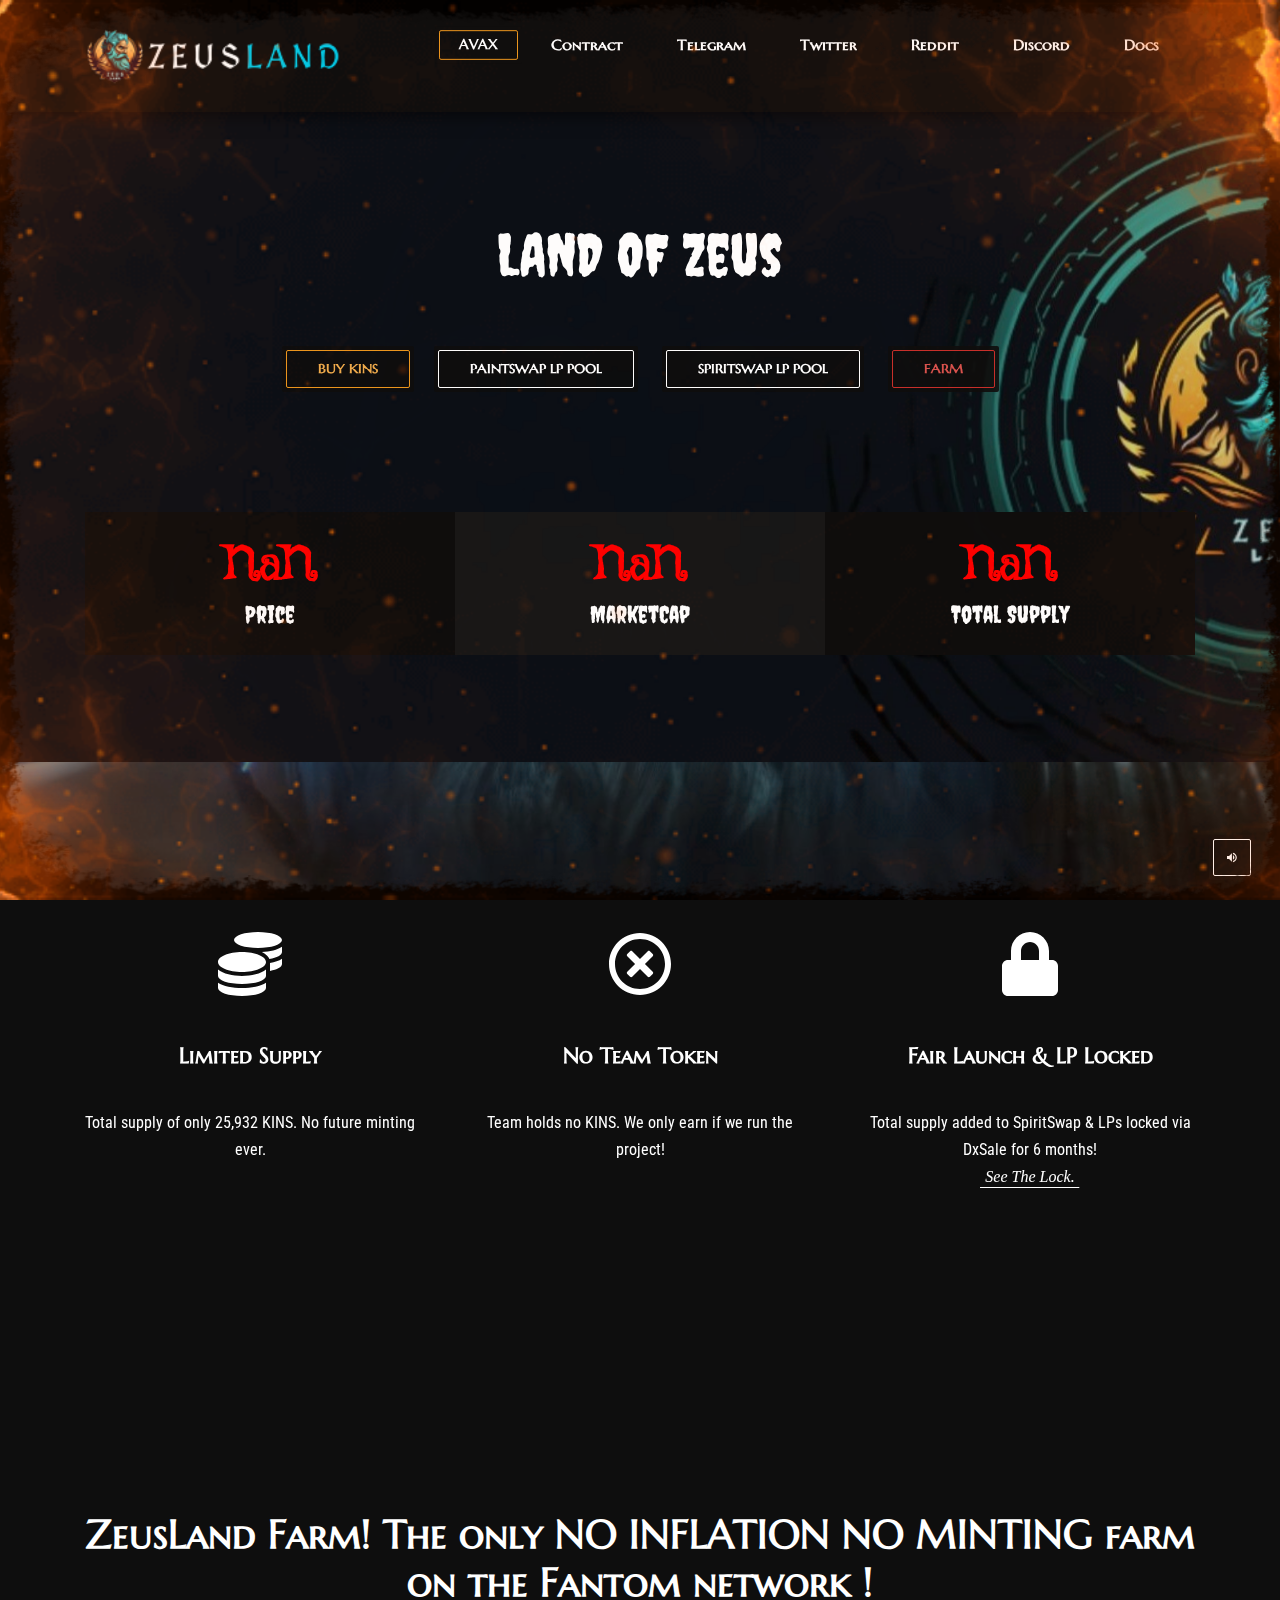
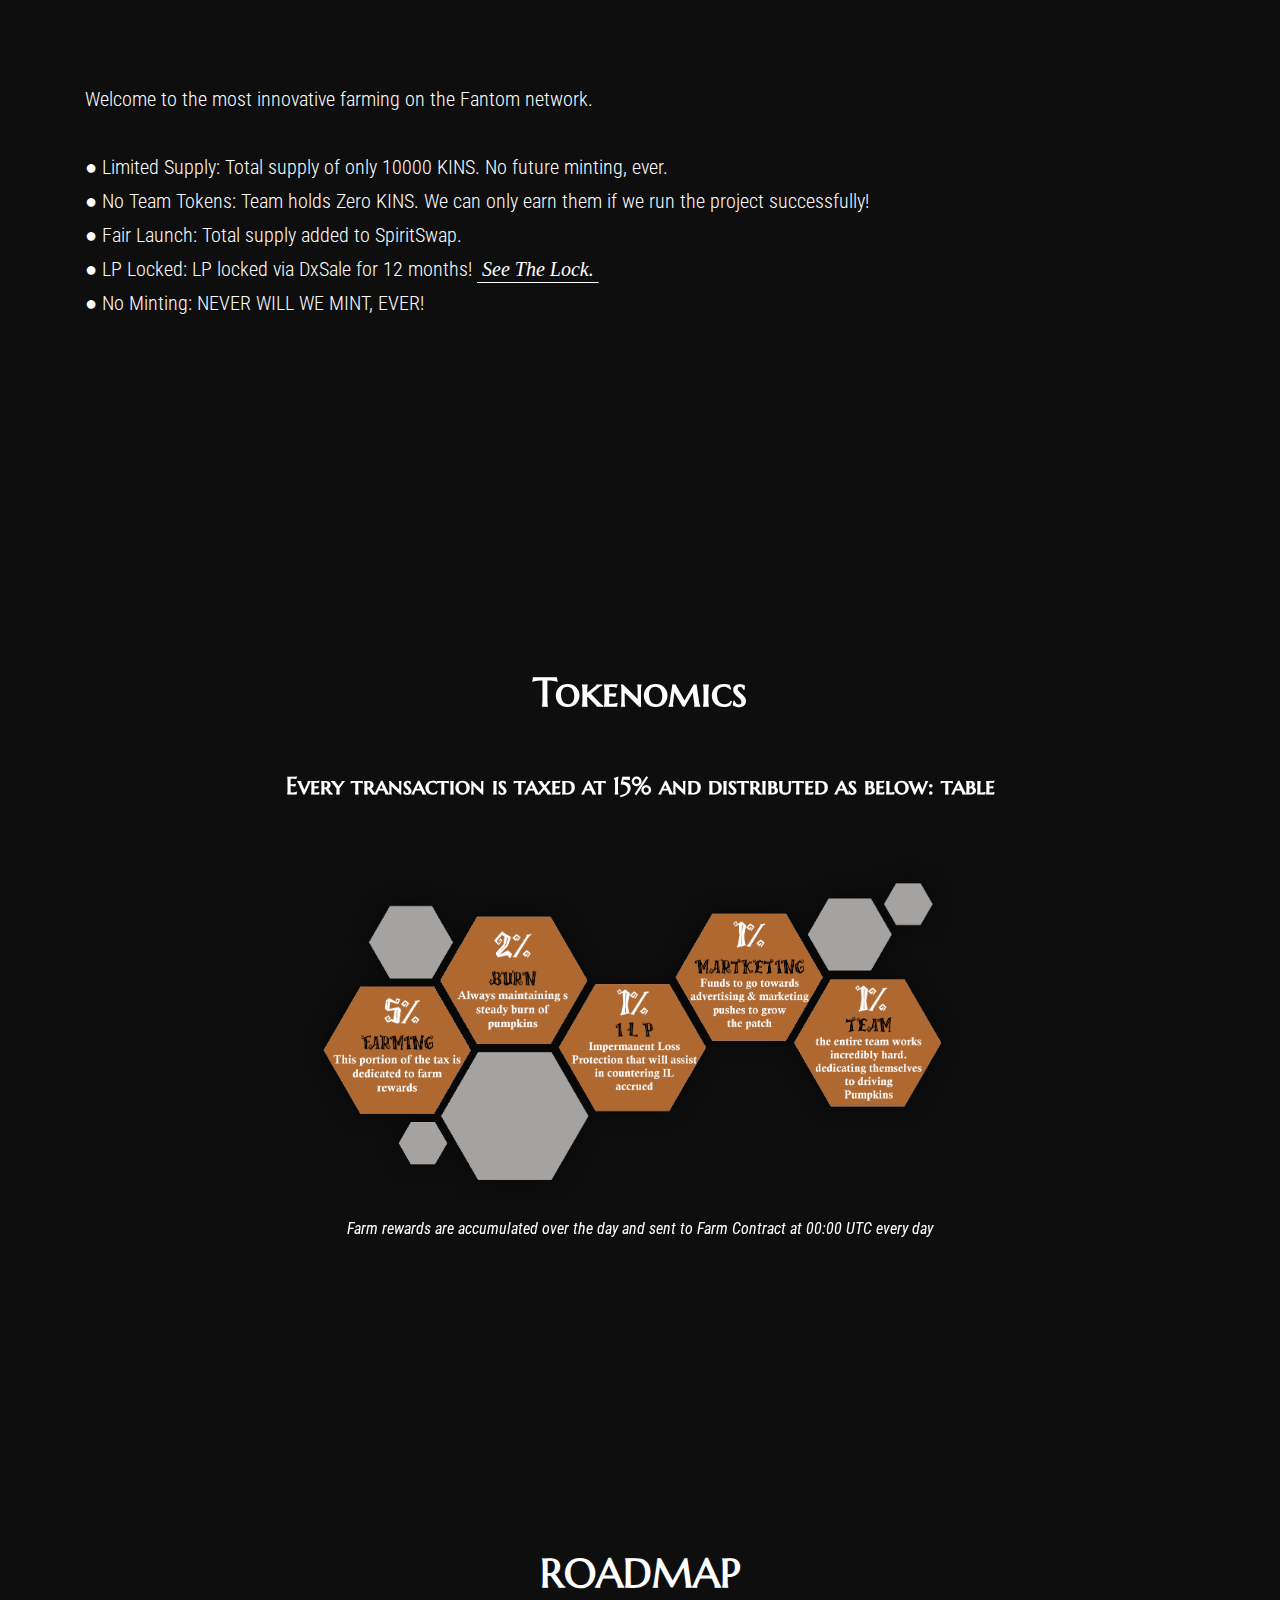
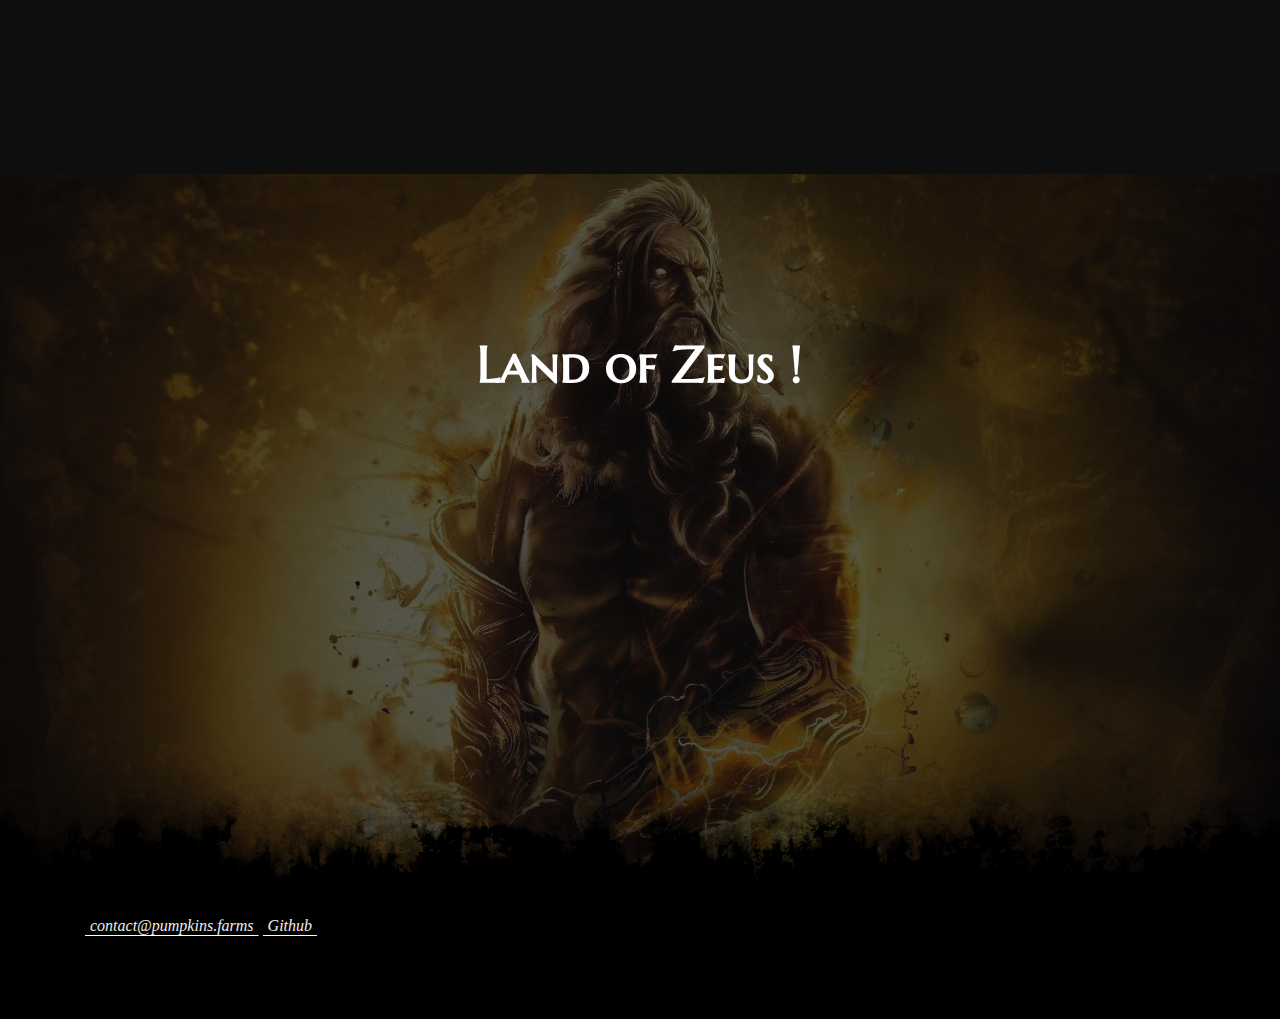
==== commit 604e67d2: "Update index.html" ====
--- a/index.html
+++ b/index.html
@@ -330,7 +330,7 @@
 
                 <!-- START: Counter 1 -->
                 <div class="nk-counter">
-                    <div class="bg-color bg-dark-1 op-6"></div>
+                    <div class="bg-color bg-dark-1"></div>
                     <div class="nk-gap-1"></div>
                     <div class="nk-count current-price"></div>
                     <h3 class="nk-counter-title h4">Price</h3>
@@ -343,7 +343,7 @@
 
                 <!-- START: Counter 2 -->
                 <div class="nk-counter">
-                    <div class="bg-color bg-dark-2 op-6"></div>
+                    <div class="bg-color bg-dark-2"></div>
                     <div class="nk-gap-1"></div>
                     <div class="nk-count marketcap"></div>
                     <h3 class="nk-counter-title h4">MarketCap</h3>
@@ -356,7 +356,7 @@
 
                 <!-- START: Counter 3 -->
                 <div class="nk-counter">
-                    <div class="bg-color bg-dark-1 op-6"></div>
+                    <div class="bg-color bg-dark-1"></div>
                     <div class="nk-gap-1"></div>
                     <div class="nk-count total-supply"></div>
                     <h3 class="nk-counter-title h4">Total Supply</h3>
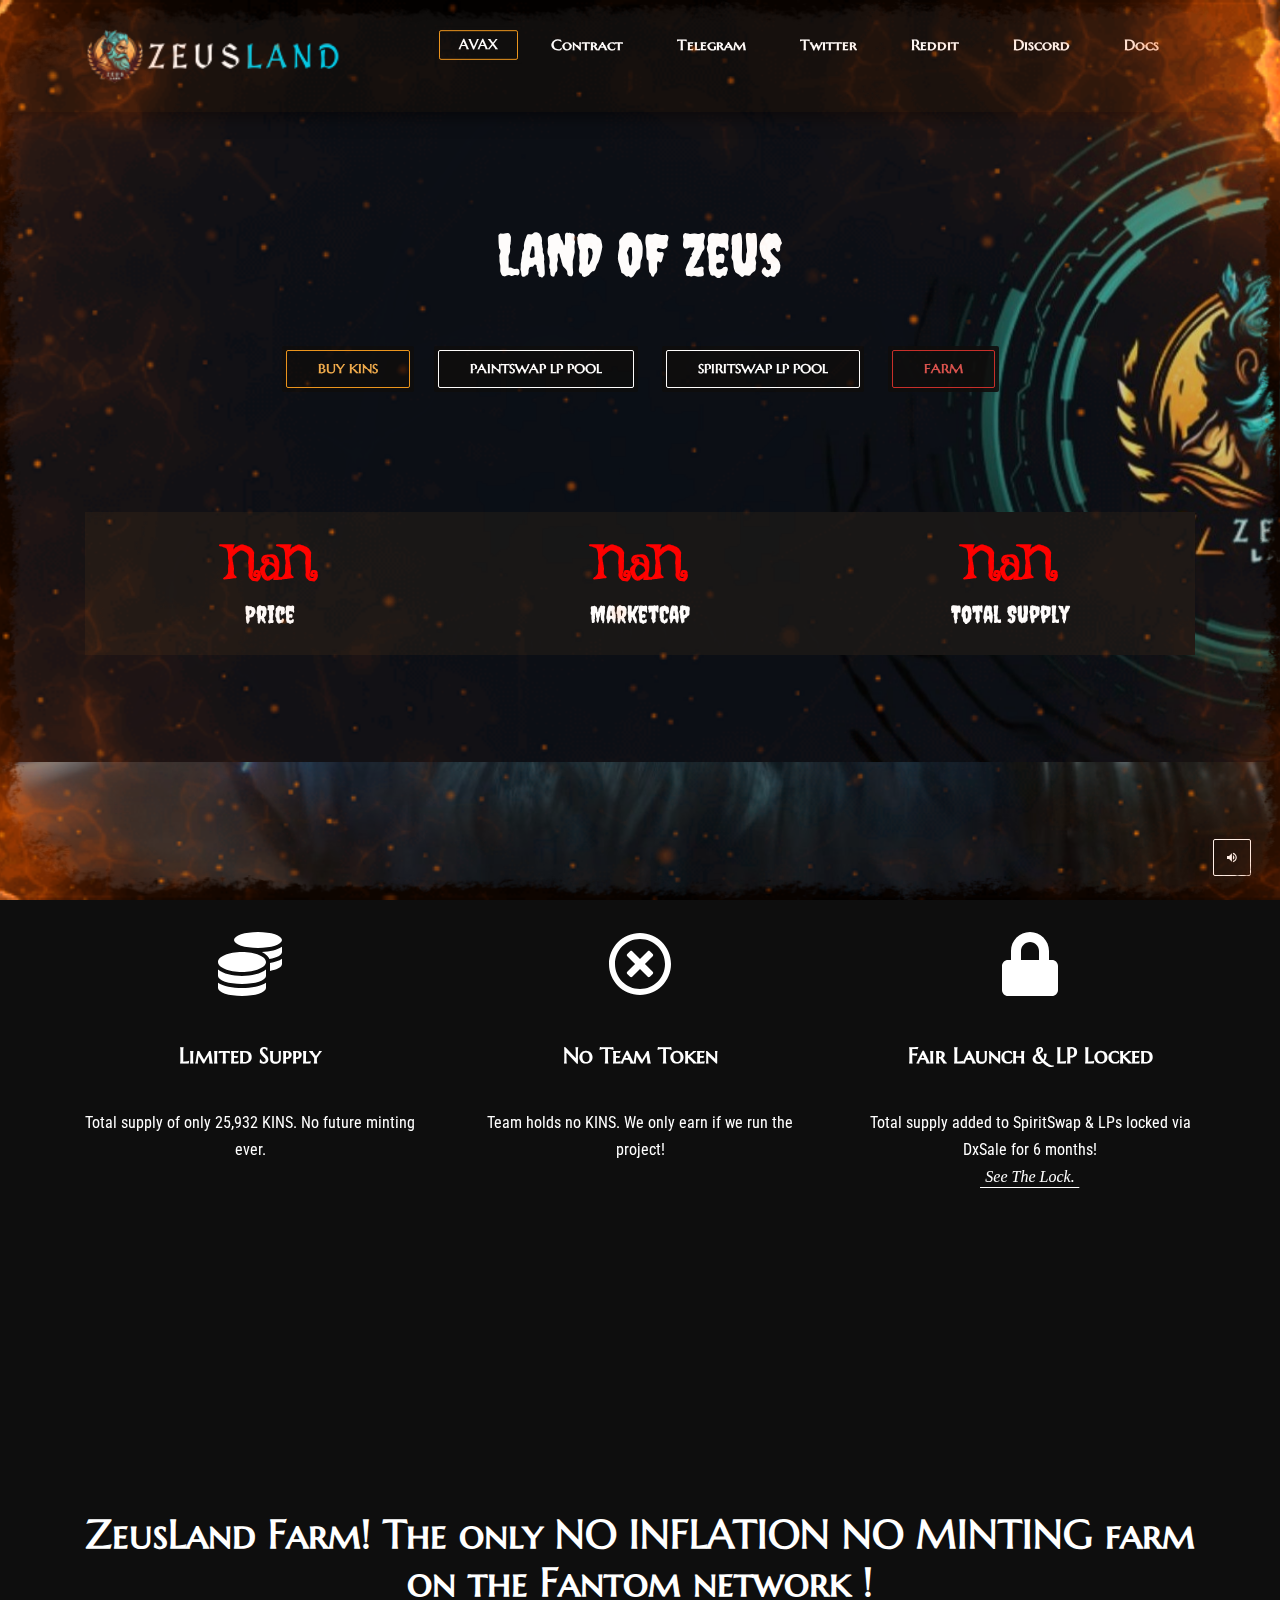
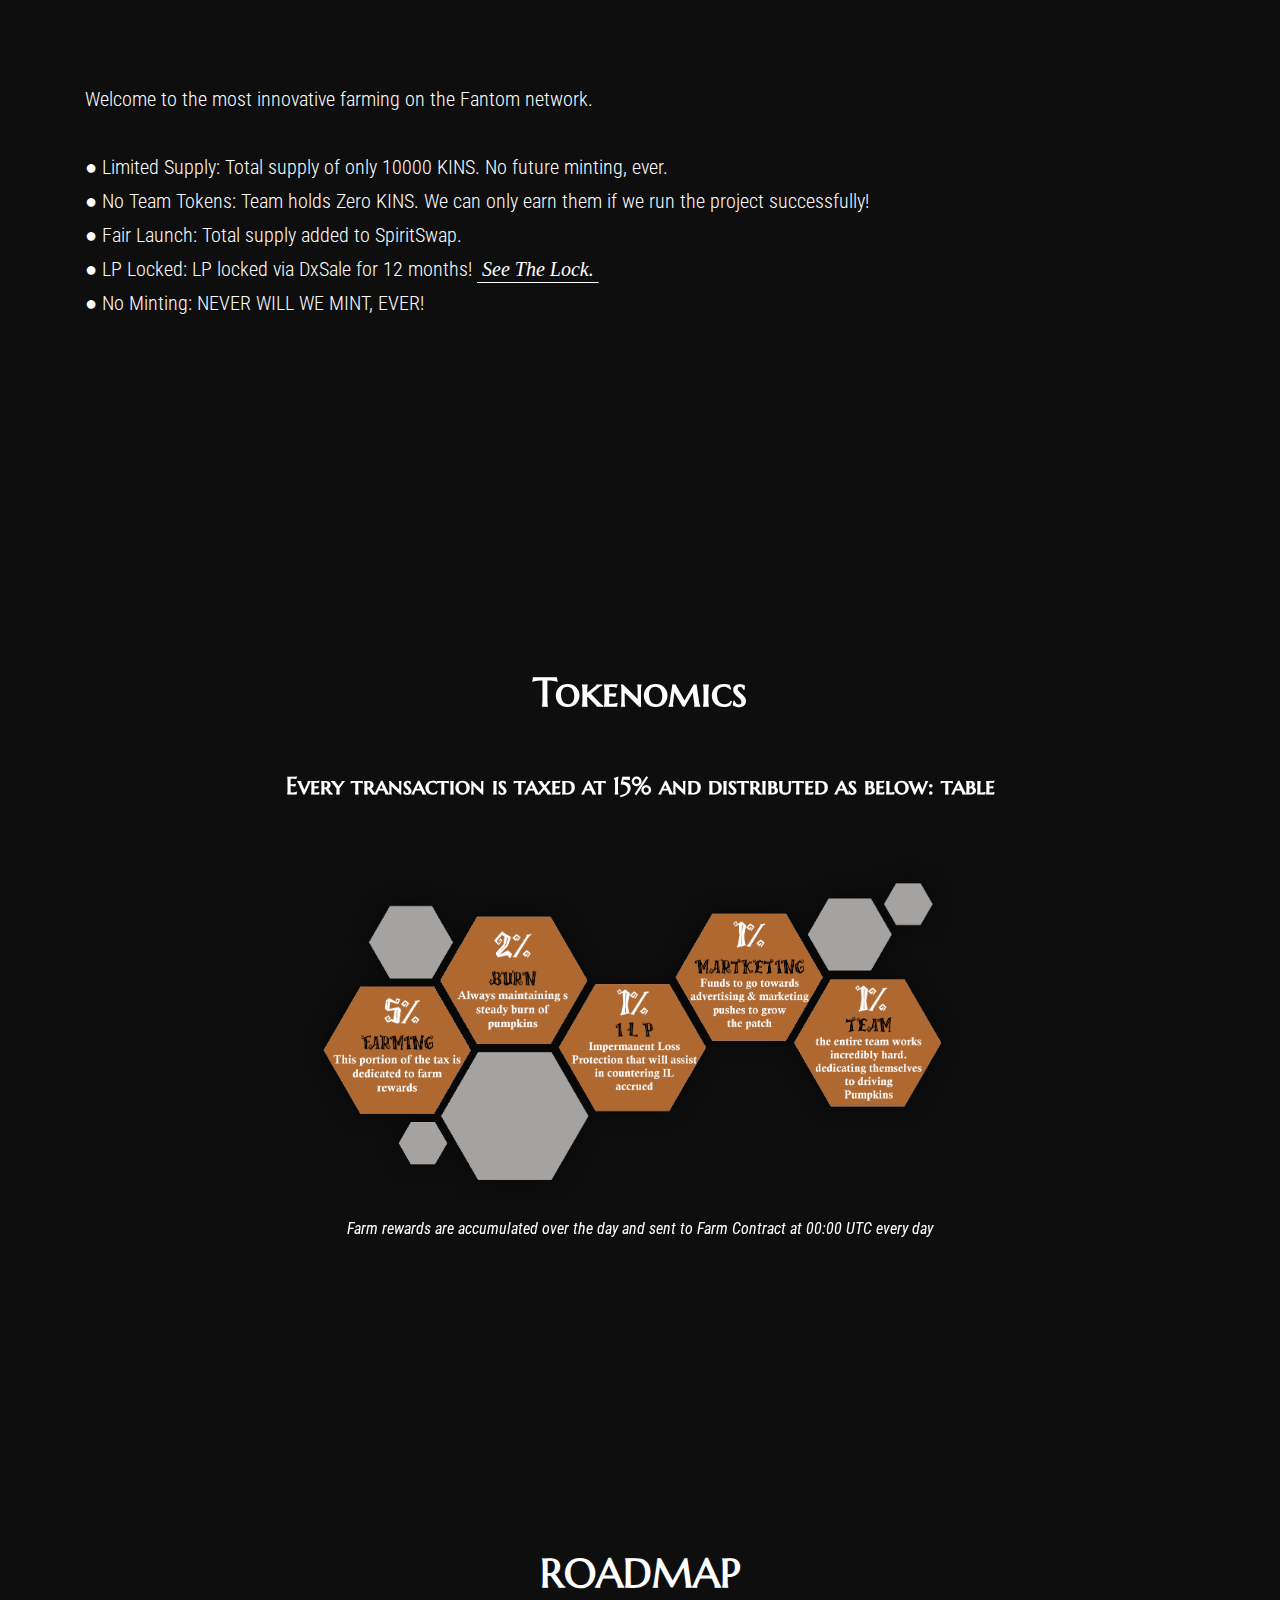
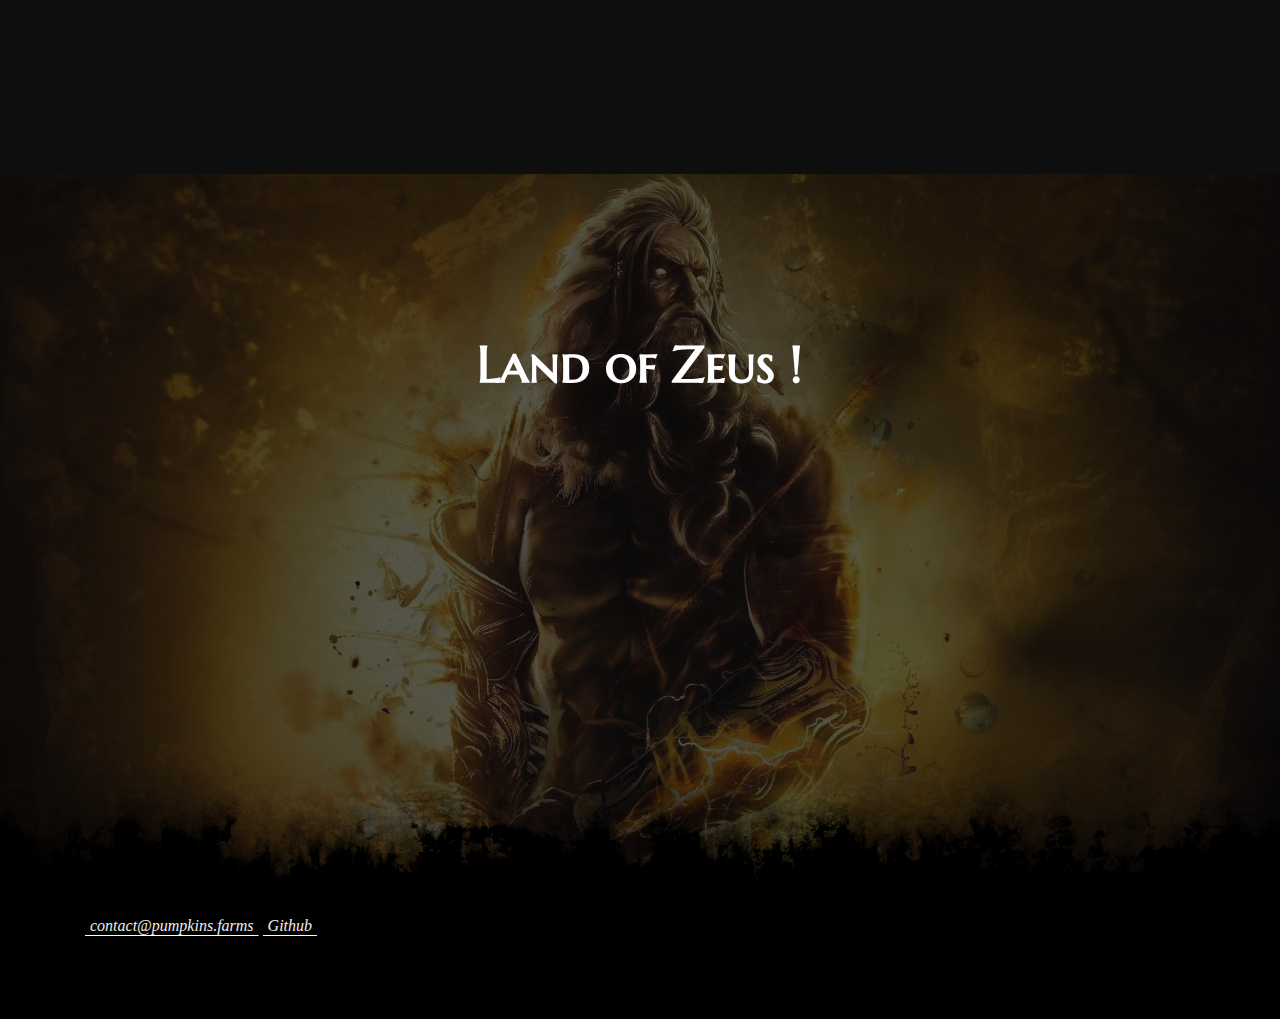
==== commit b142ed66: "Update index.html" ====
--- a/index.html
+++ b/index.html
@@ -330,7 +330,7 @@
 
                 <!-- START: Counter 1 -->
                 <div class="nk-counter">
-                    <div class="bg-color bg-dark-1"></div>
+                    <div class="bg-color bg-dark-2"></div>
                     <div class="nk-gap-1"></div>
                     <div class="nk-count current-price"></div>
                     <h3 class="nk-counter-title h4">Price</h3>
@@ -356,7 +356,7 @@
 
                 <!-- START: Counter 3 -->
                 <div class="nk-counter">
-                    <div class="bg-color bg-dark-1"></div>
+                    <div class="bg-color bg-dark-2"></div>
                     <div class="nk-gap-1"></div>
                     <div class="nk-count total-supply"></div>
                     <h3 class="nk-counter-title h4">Total Supply</h3>
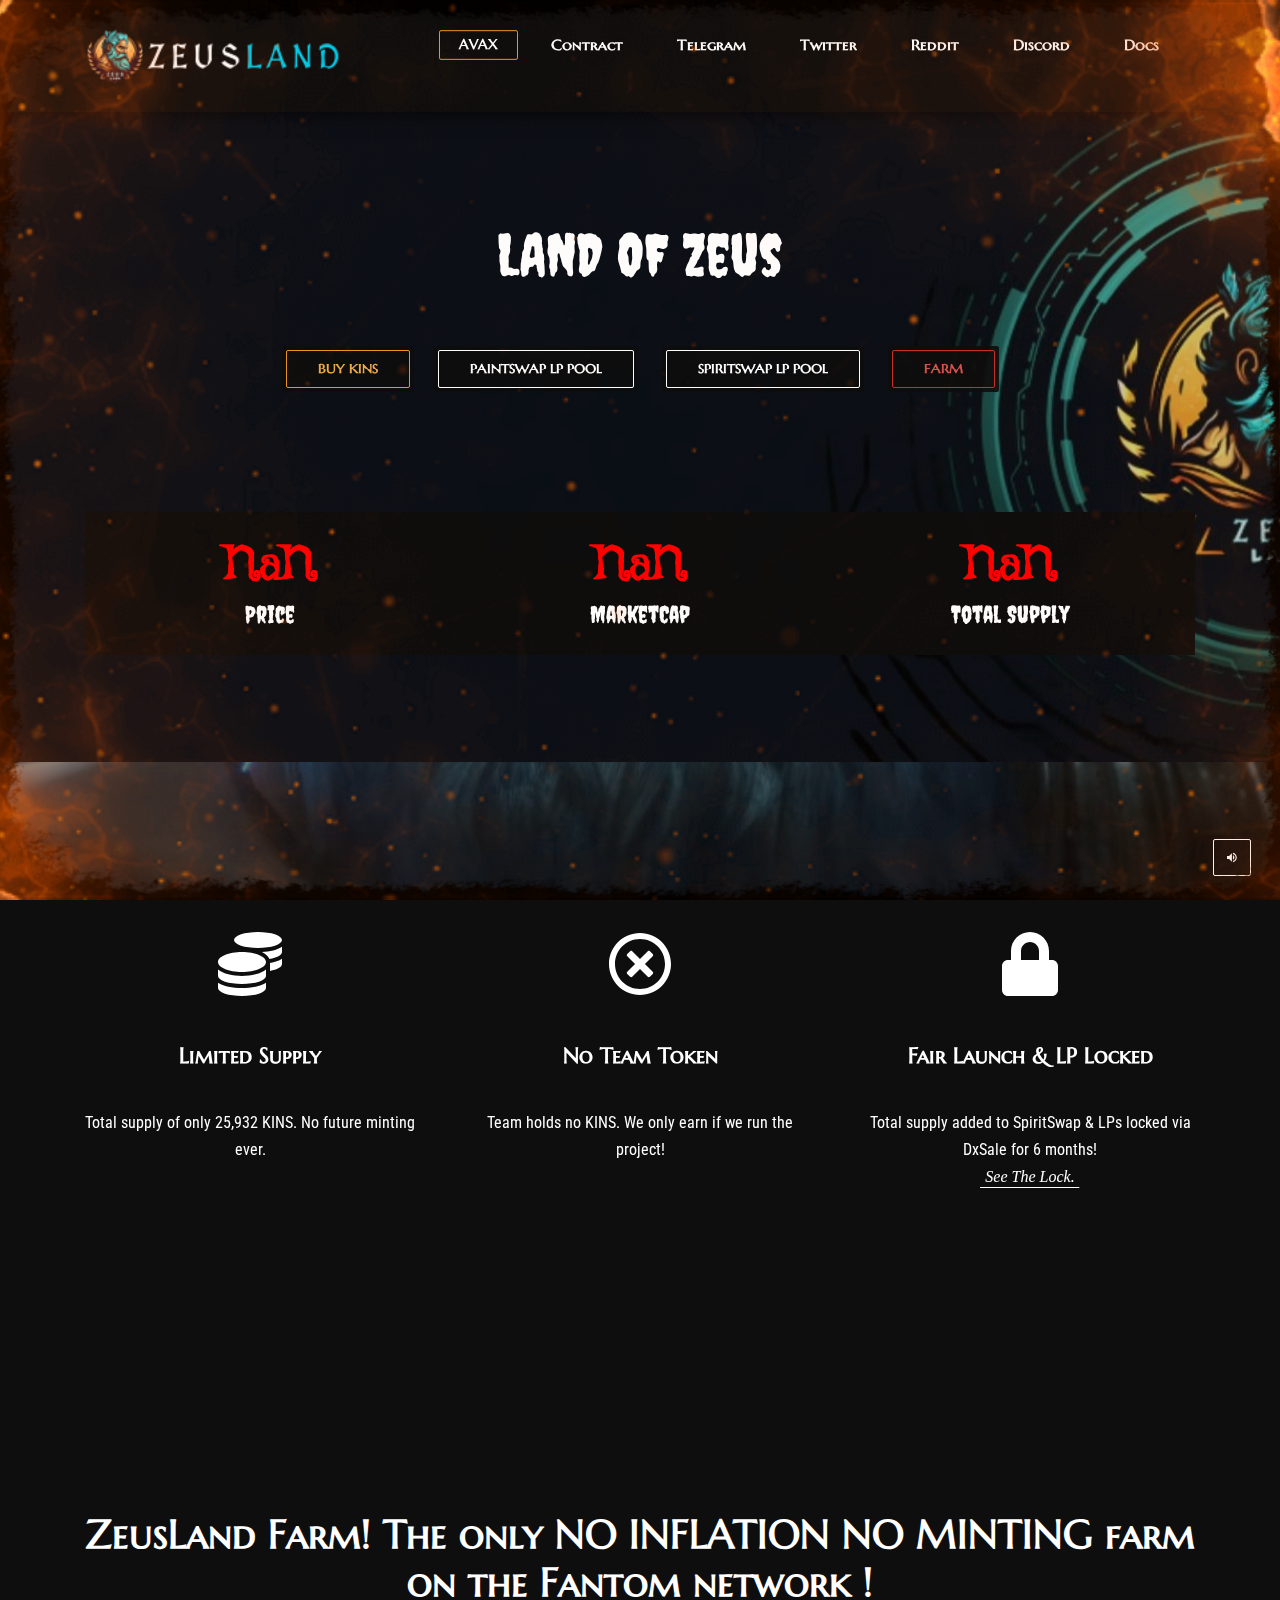
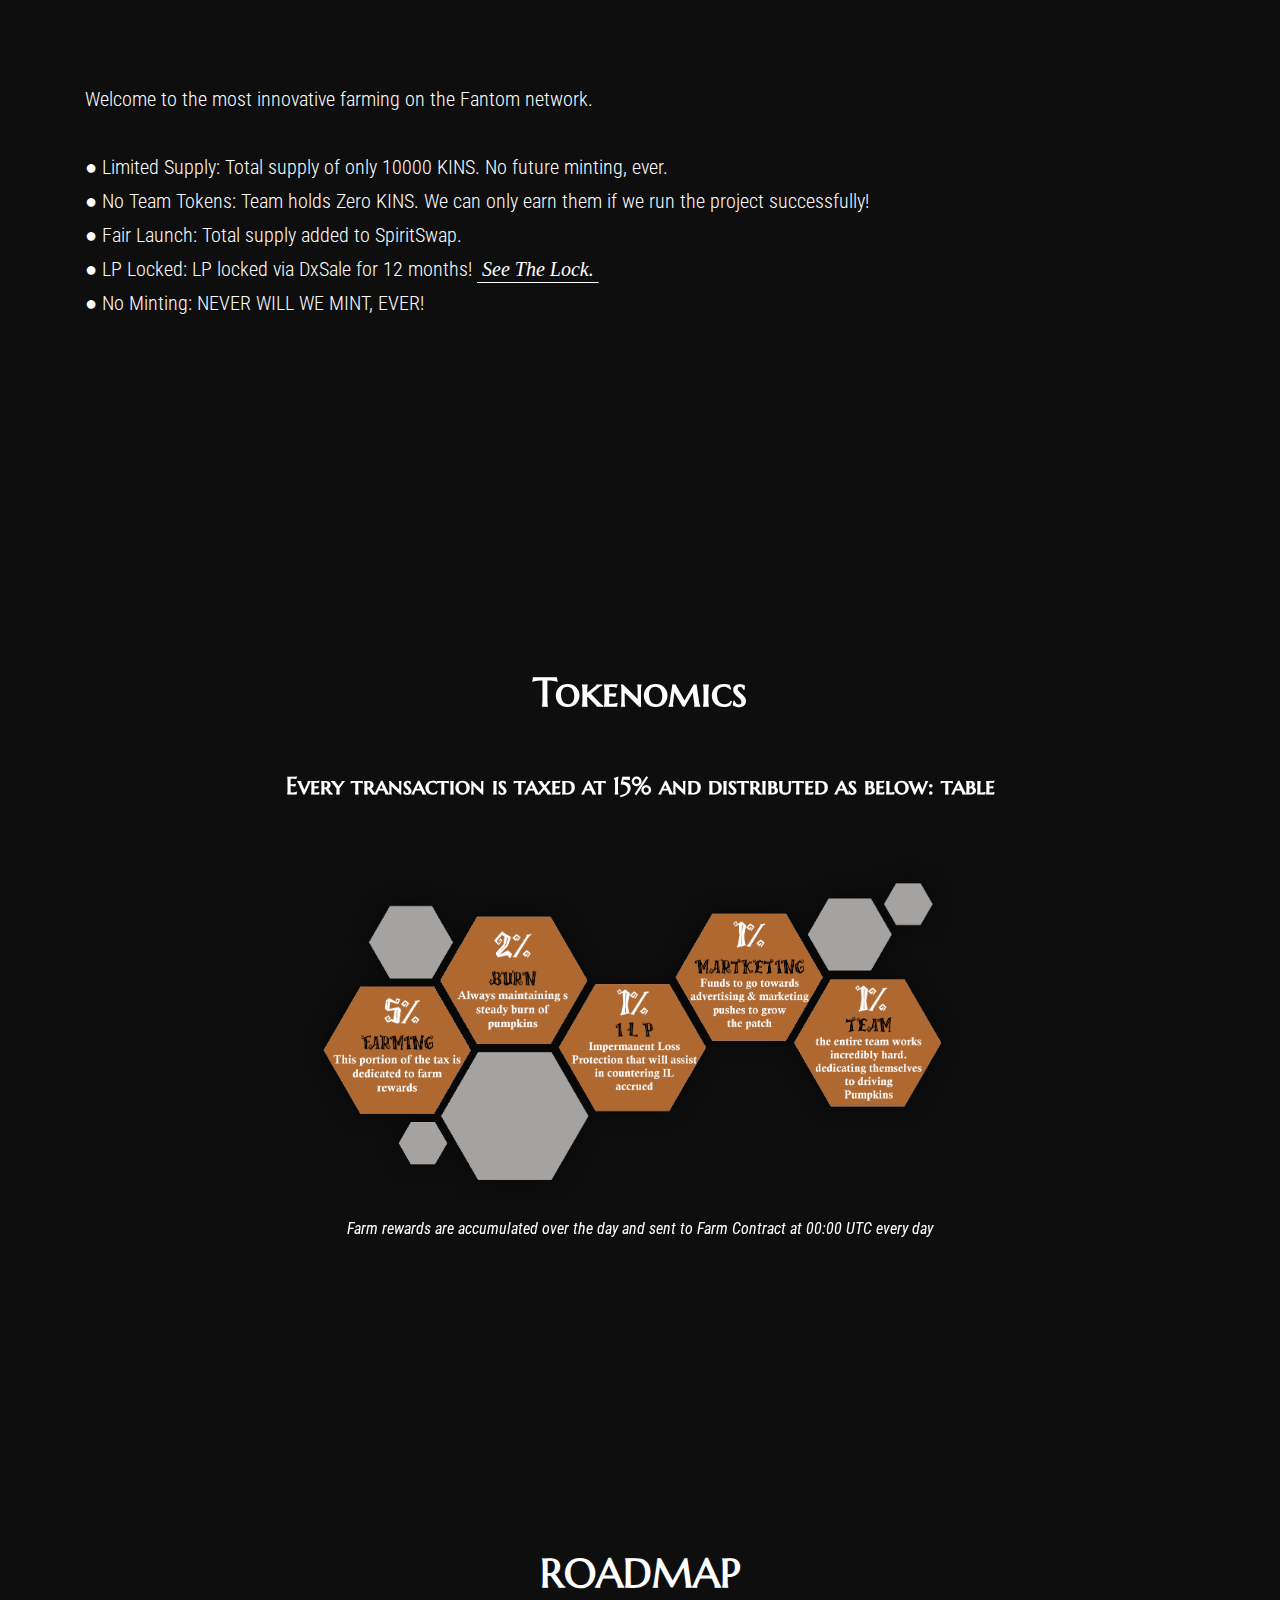
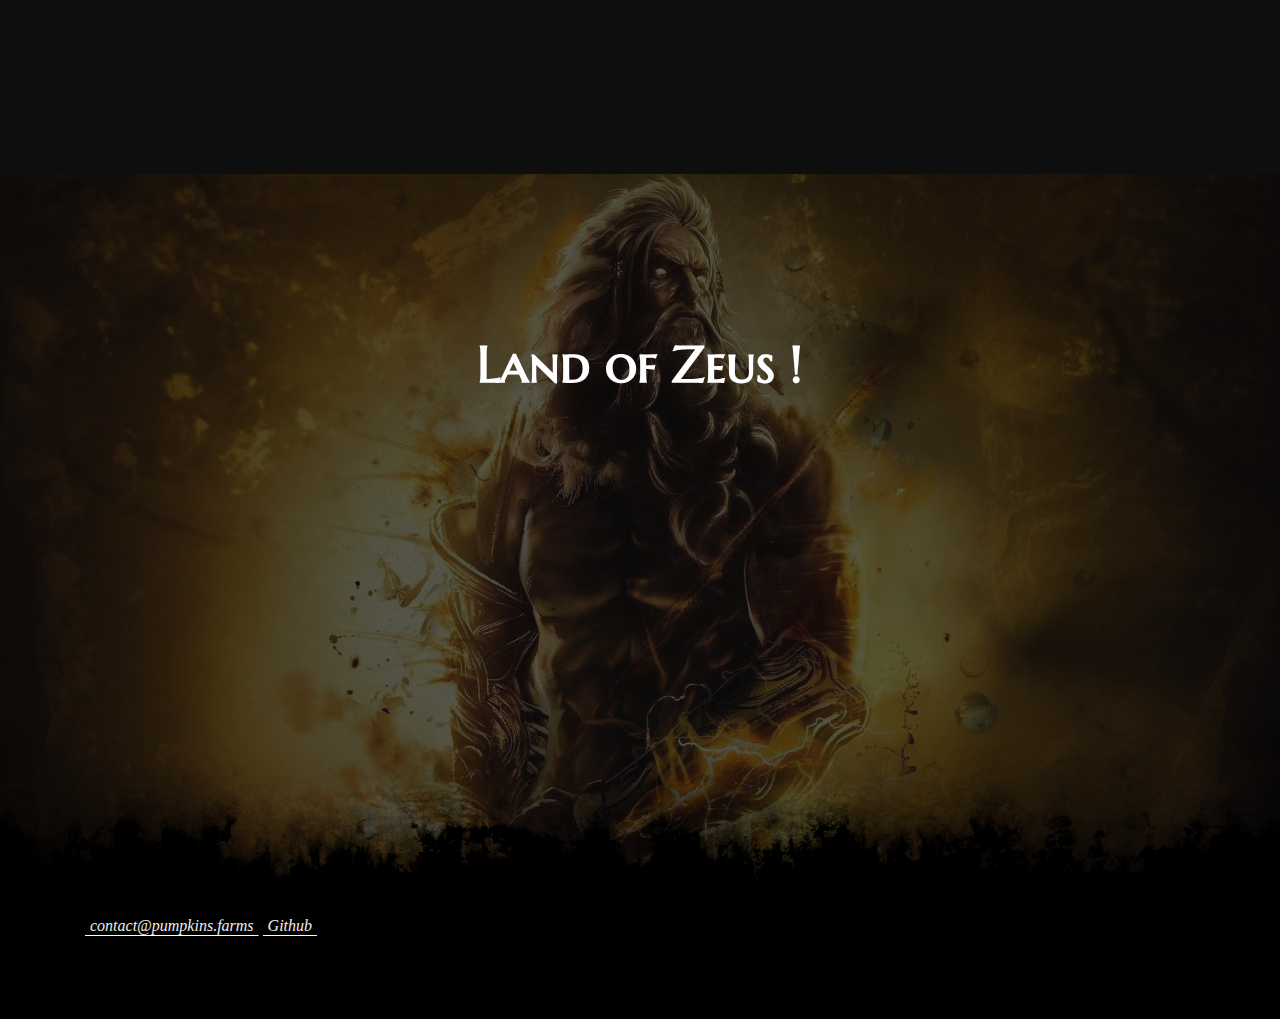
==== commit 1457210e: "Update index.html" ====
--- a/index.html
+++ b/index.html
@@ -330,7 +330,7 @@
 
                 <!-- START: Counter 1 -->
                 <div class="nk-counter">
-                    <div class="bg-color bg-dark-2"></div>
+                    <div class="bg-color bg-dark-1"></div>
                     <div class="nk-gap-1"></div>
                     <div class="nk-count current-price"></div>
                     <h3 class="nk-counter-title h4">Price</h3>
@@ -343,7 +343,7 @@
 
                 <!-- START: Counter 2 -->
                 <div class="nk-counter">
-                    <div class="bg-color bg-dark-2"></div>
+                    <div class="bg-color bg-dark-1"></div>
                     <div class="nk-gap-1"></div>
                     <div class="nk-count marketcap"></div>
                     <h3 class="nk-counter-title h4">MarketCap</h3>
@@ -356,7 +356,7 @@
 
                 <!-- START: Counter 3 -->
                 <div class="nk-counter">
-                    <div class="bg-color bg-dark-2"></div>
+                    <div class="bg-color bg-dark-1"></div>
                     <div class="nk-gap-1"></div>
                     <div class="nk-count total-supply"></div>
                     <h3 class="nk-counter-title h4">Total Supply</h3>
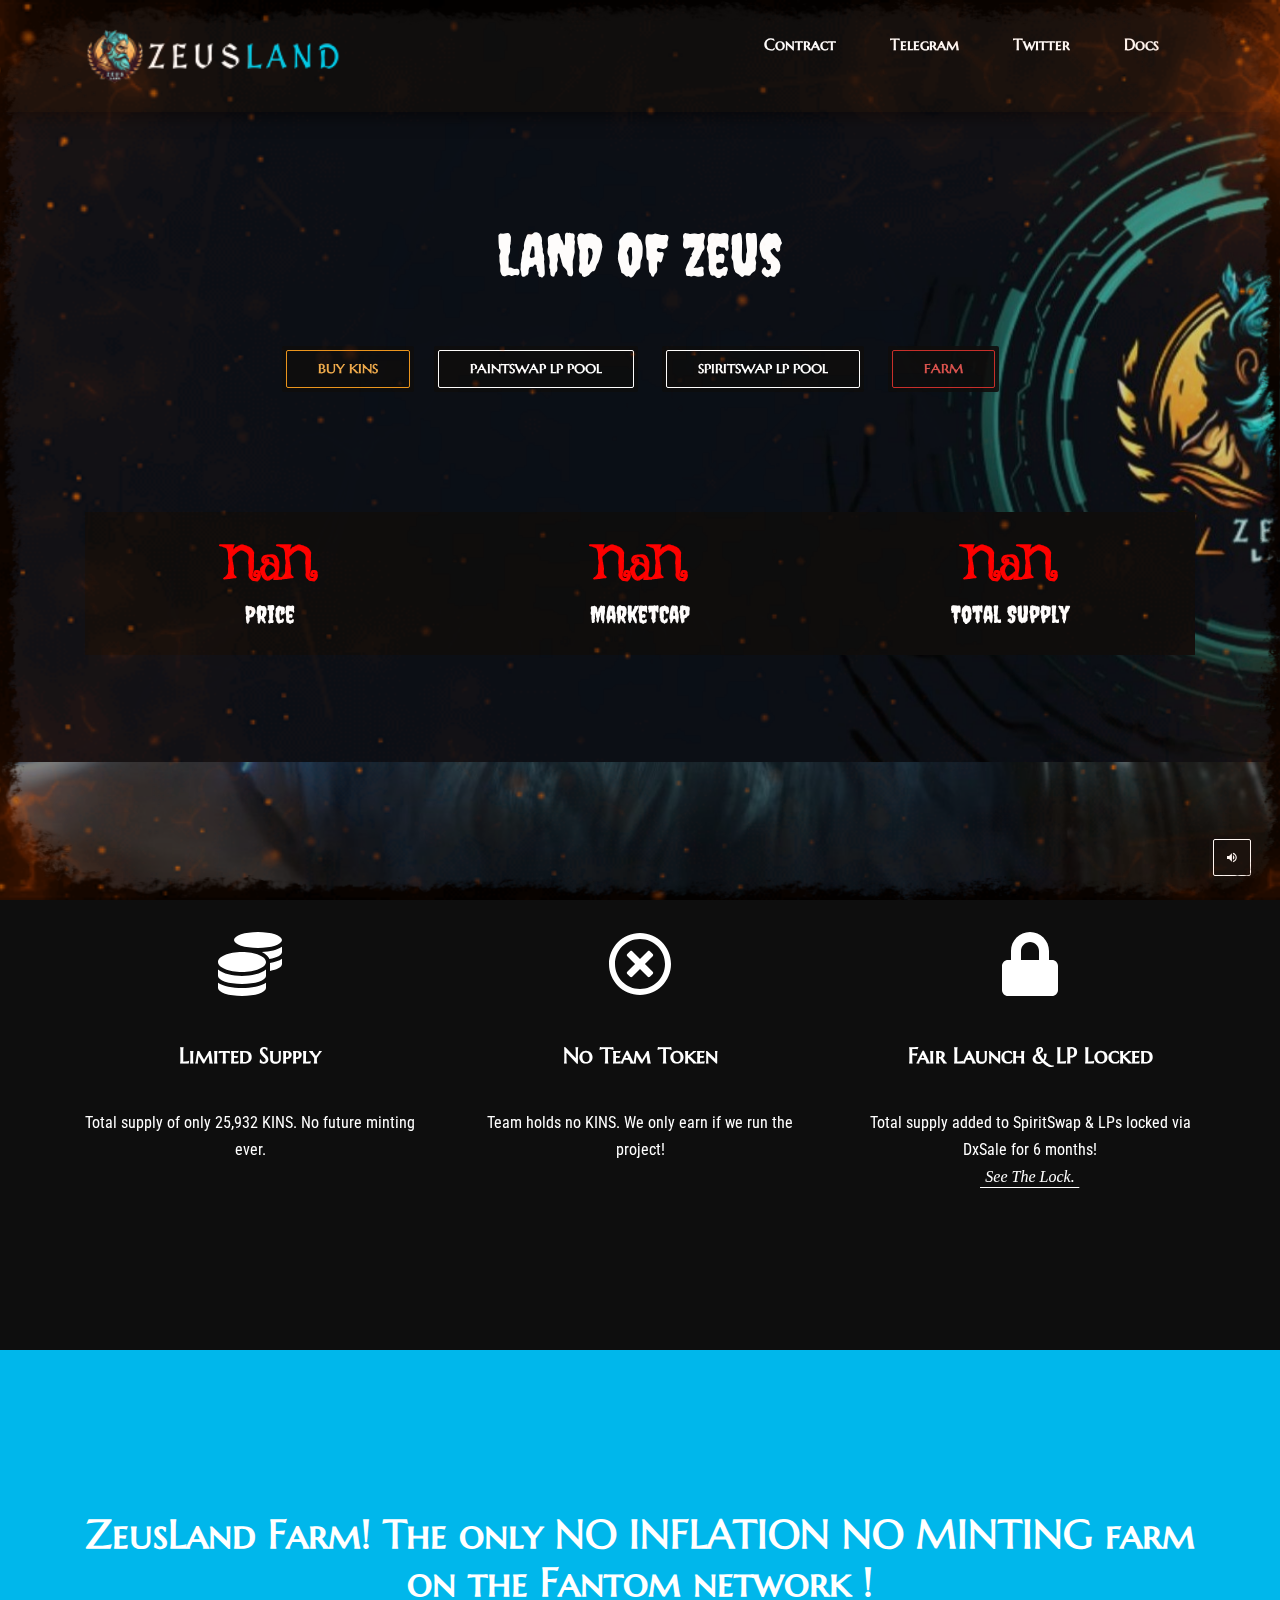
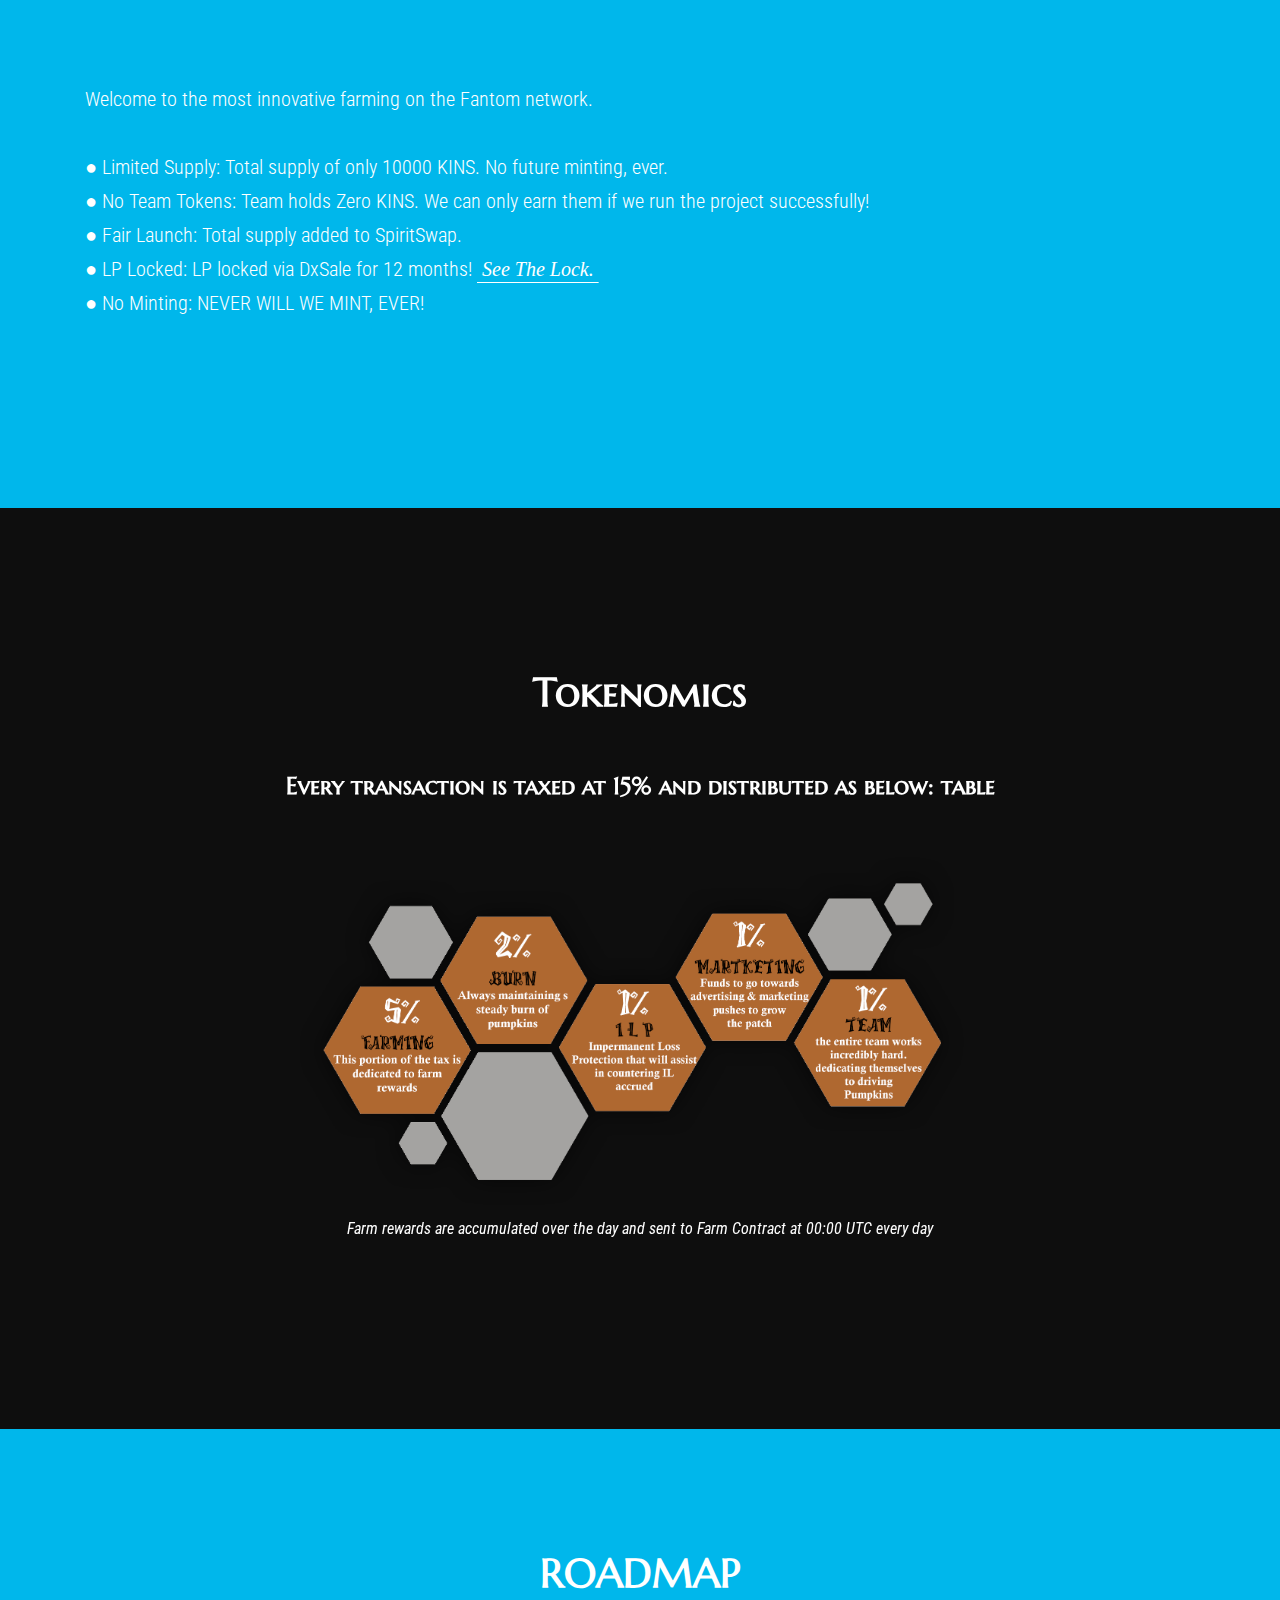
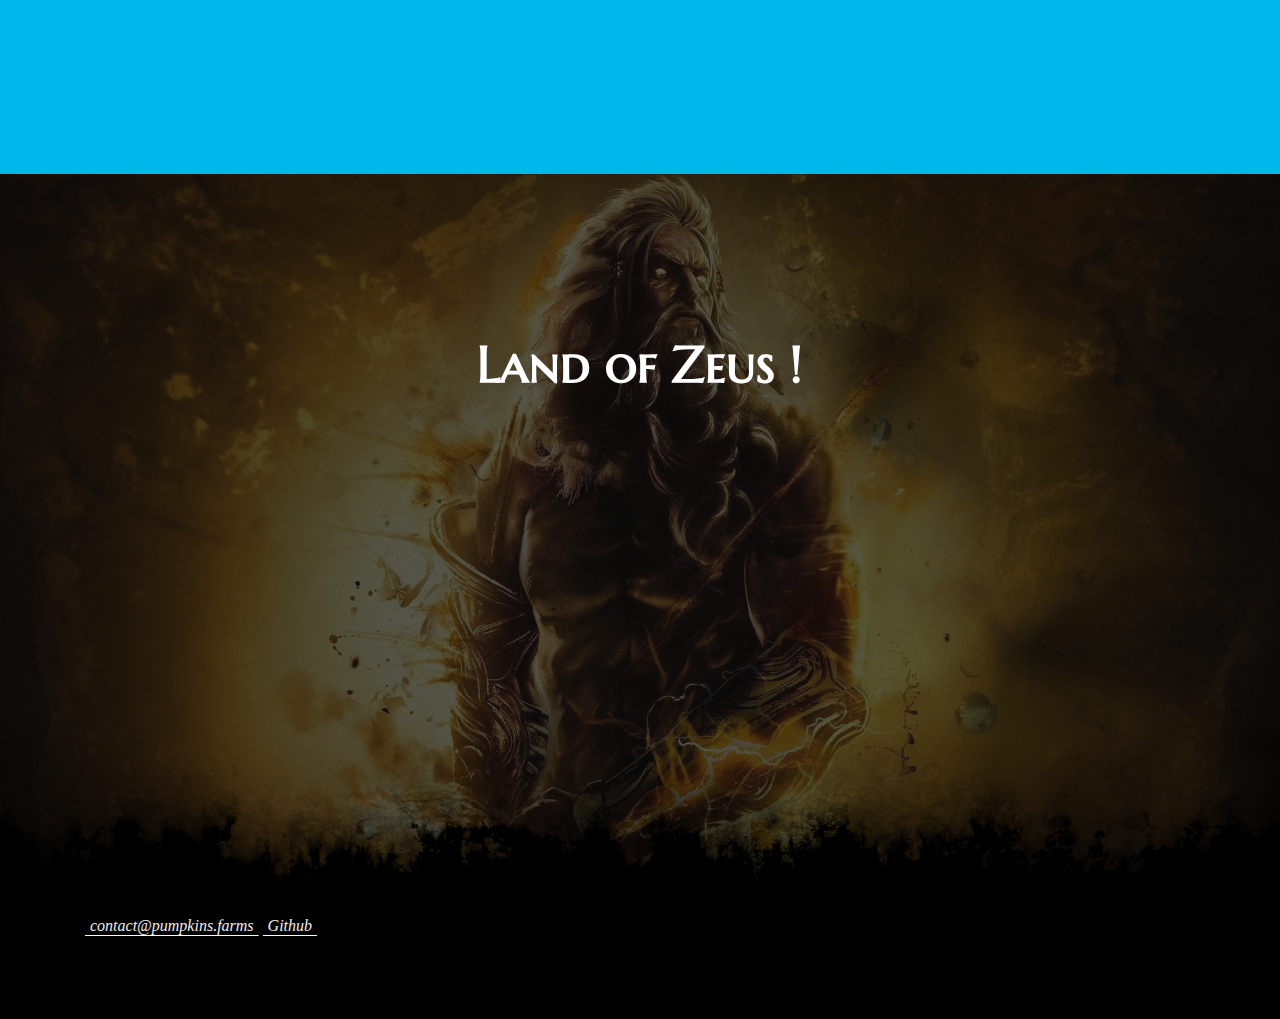
==== commit f8af51ad: "Update index.html" ====
--- a/index.html
+++ b/index.html
@@ -169,10 +169,7 @@
                 
                 
                 <ul class="nk-nav nk-nav-right d-none d-lg-block" data-nav-mobile="#nk-nav-mobile">
-        <li class=" link-effect-4  ">
-            <a class=" nk-btn nk-btn-sm nk-btn-color-warning" href="https://avax.pumpkins.farm/" >
-                AVAX</a>
-        </li>
+        
         <li class="  ">
             <a href="https://ftmscan.com/token/0x6eced8e16eda61e65292f019b165542a5906ecd6" target="_blank">
                 Contract</a>
@@ -184,14 +181,7 @@
         <li class=" ">
             <a href="https://twitter.com/PumpkinsFarm" target="_blank">
                 Twitter</a>
-        </li>
-        <li class=" ">
-            <a href="https://www.reddit.com/r/PumpkinsFarmFTM" target="_blank">
-                Reddit</a>
-        </li>
-         <li class=" ">
-            <a href="https://discord.gg/puwbSTPddS" target="_blank">
-                Discord</a>
+                    </li>
         </li>
         <li class=" ">
             <a href="https://app.gitbook.com/@pumpkins-farm/s/pumpkinsfarm/" target="_blank">
@@ -430,7 +420,7 @@
     <!-- END: Features -->
 
     <!-- START: About -->
-   <div class="nk-box bg-dark-1">
+   <div class="nk-box bg-dark-7">
         <!--   <div class="bg-image">
         <img src="assets/images/page-background_01.png" alt="" class="jarallax-img"> 
     </div>-->
@@ -479,7 +469,7 @@
     <!-- <div class="bg-image">
         <img src="assets/images/page-background_01.jpg" alt="" class="jarallax-img">
     </div> -->
-        <div class="nk-box bg-dark-1">
+        <div class="nk-box bg-dark-7">
     <div class="container text-center">
   <div class="nk-gap-6"></div>
         <h2 class="nk-title h1">ROADMAP</h2>
--- a/assets/css/godlike.css
+++ b/assets/css/godlike.css
@@ -1122,6 +1122,10 @@
 
 .bg-dark-1 {
     background-color: #0e0e0e !important;
+}
+
+.bg-dark-7 {
+    background-color: #00b7eb !important;
 }
 
 .bg-dark-2 {
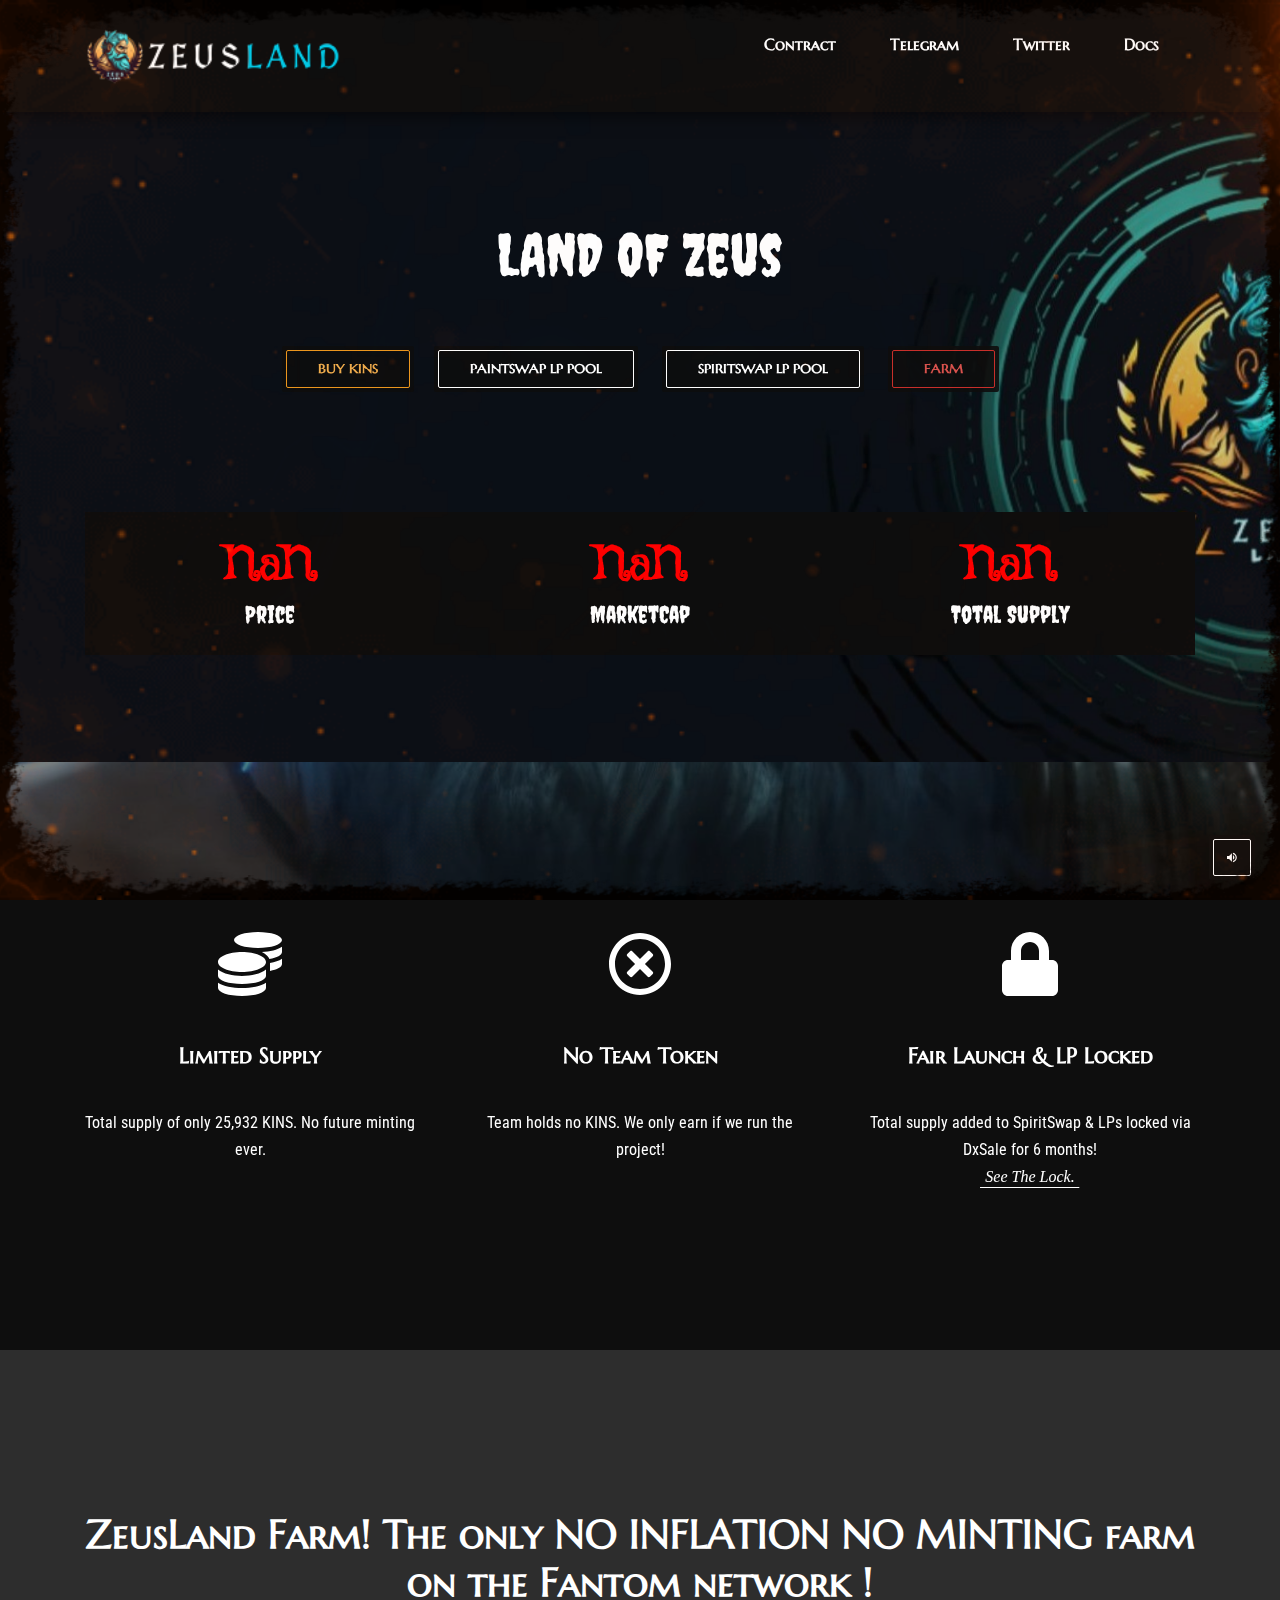
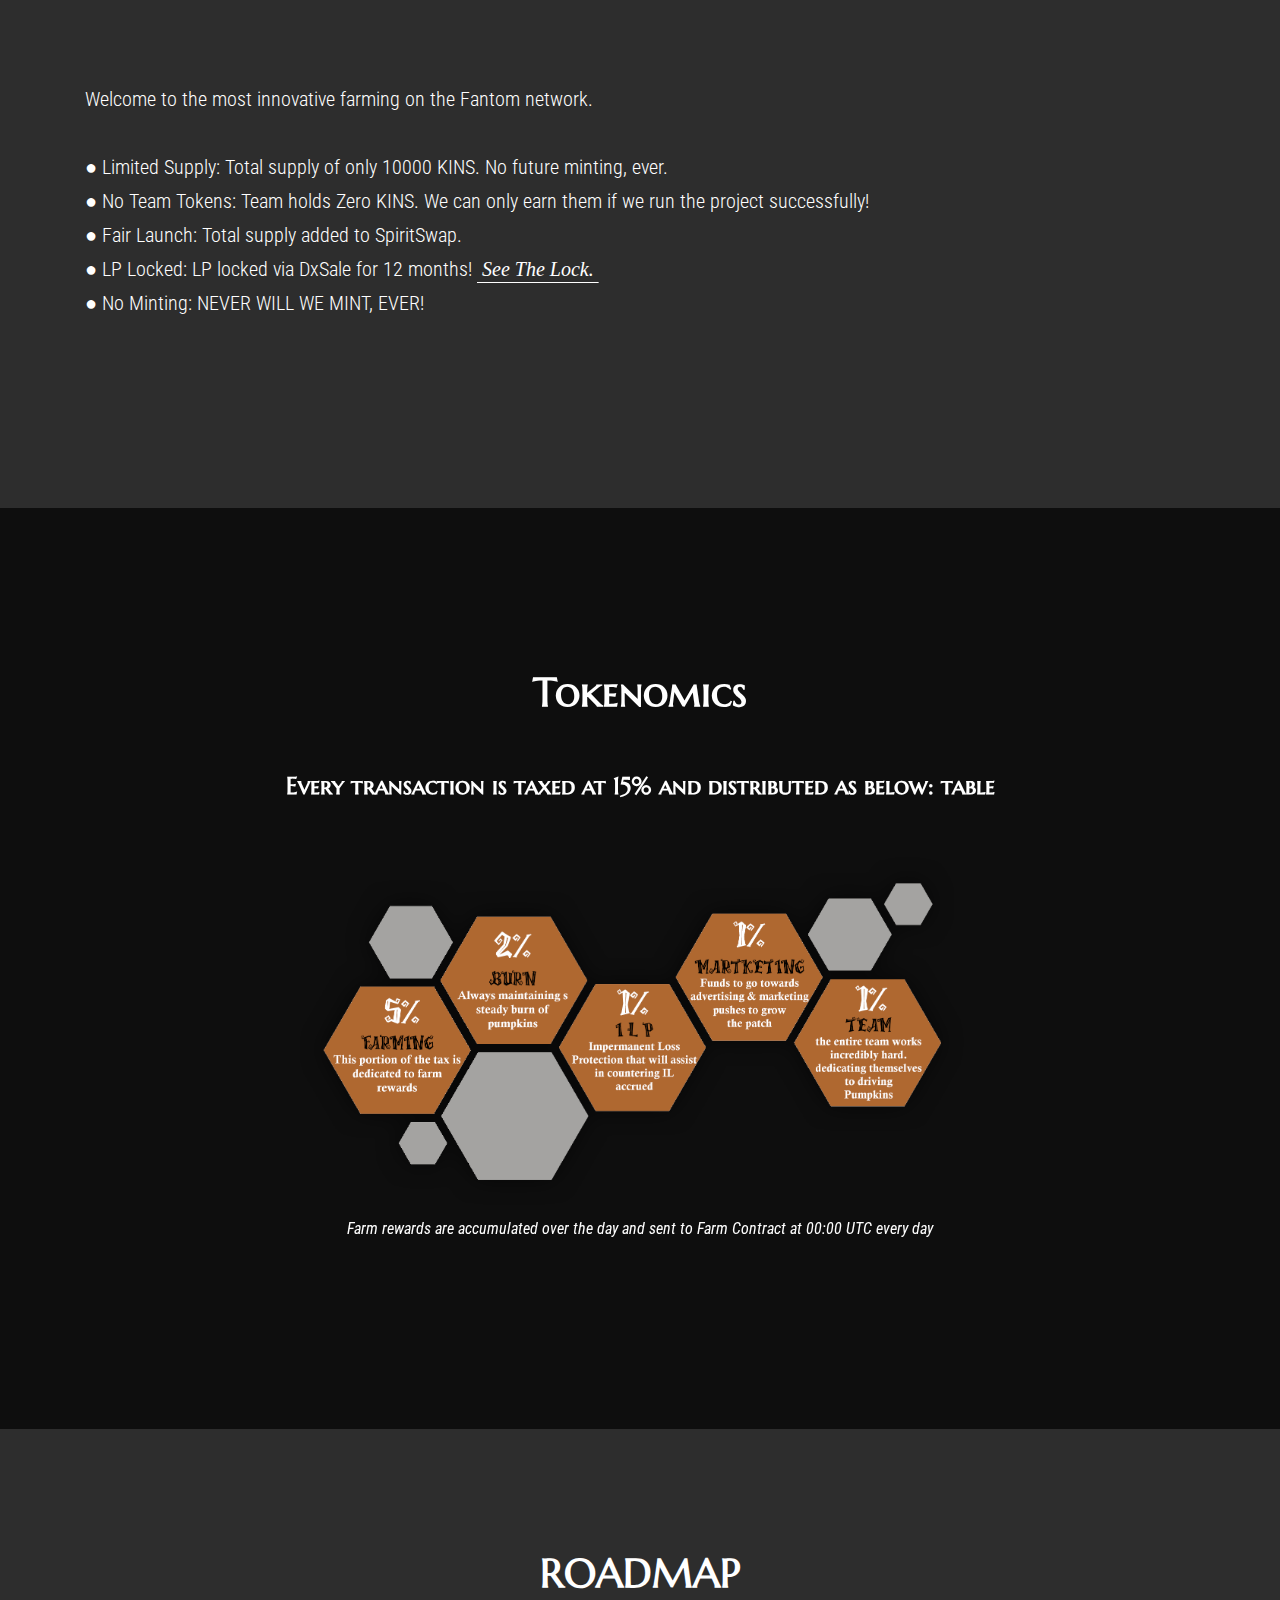
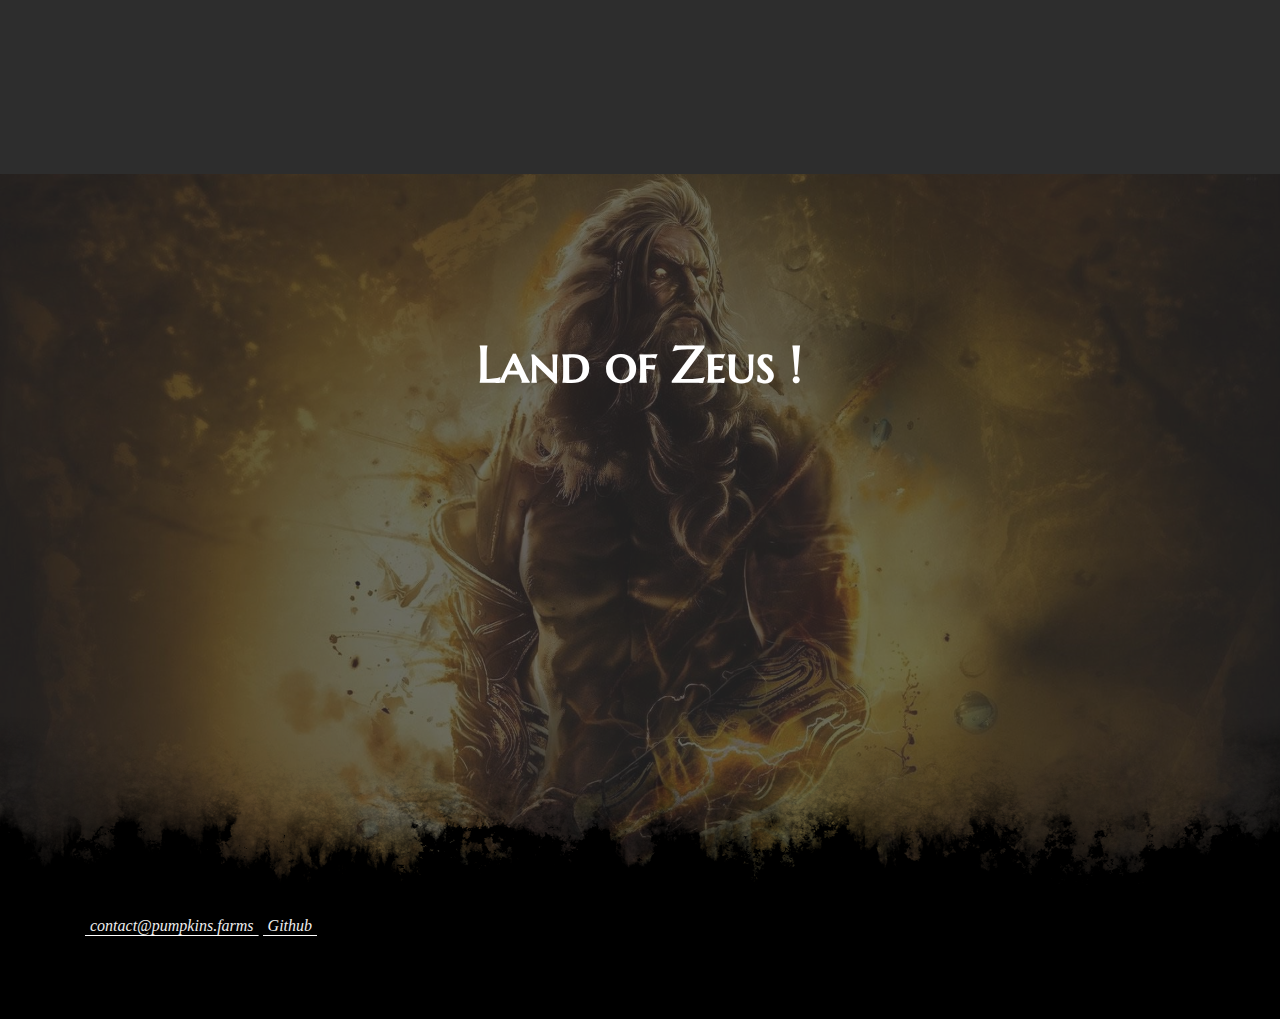
==== commit edd45360: "Update index.html" ====
--- a/index.html
+++ b/index.html
@@ -420,7 +420,7 @@
     <!-- END: Features -->
 
     <!-- START: About -->
-   <div class="nk-box bg-dark-7">
+   <div class="nk-box bg-dark-4">
         <!--   <div class="bg-image">
         <img src="assets/images/page-background_01.png" alt="" class="jarallax-img"> 
     </div>-->
@@ -469,7 +469,7 @@
     <!-- <div class="bg-image">
         <img src="assets/images/page-background_01.jpg" alt="" class="jarallax-img">
     </div> -->
-        <div class="nk-box bg-dark-7">
+        <div class="nk-box bg-dark-4">
     <div class="container text-center">
   <div class="nk-gap-6"></div>
         <h2 class="nk-title h1">ROADMAP</h2>
@@ -490,7 +490,7 @@
     <!-- END: Roadmap -->
 </div>
     <!-- START: Coming Soon -->
-    <div class="nk-box bg-dark-1 text-center">
+    <div class="nk-box bg-dark-4 text-center">
         <div class="nk-gap-6"></div>
         <div class="nk-gap-2"></div>
         <div class="bg-image op-3">
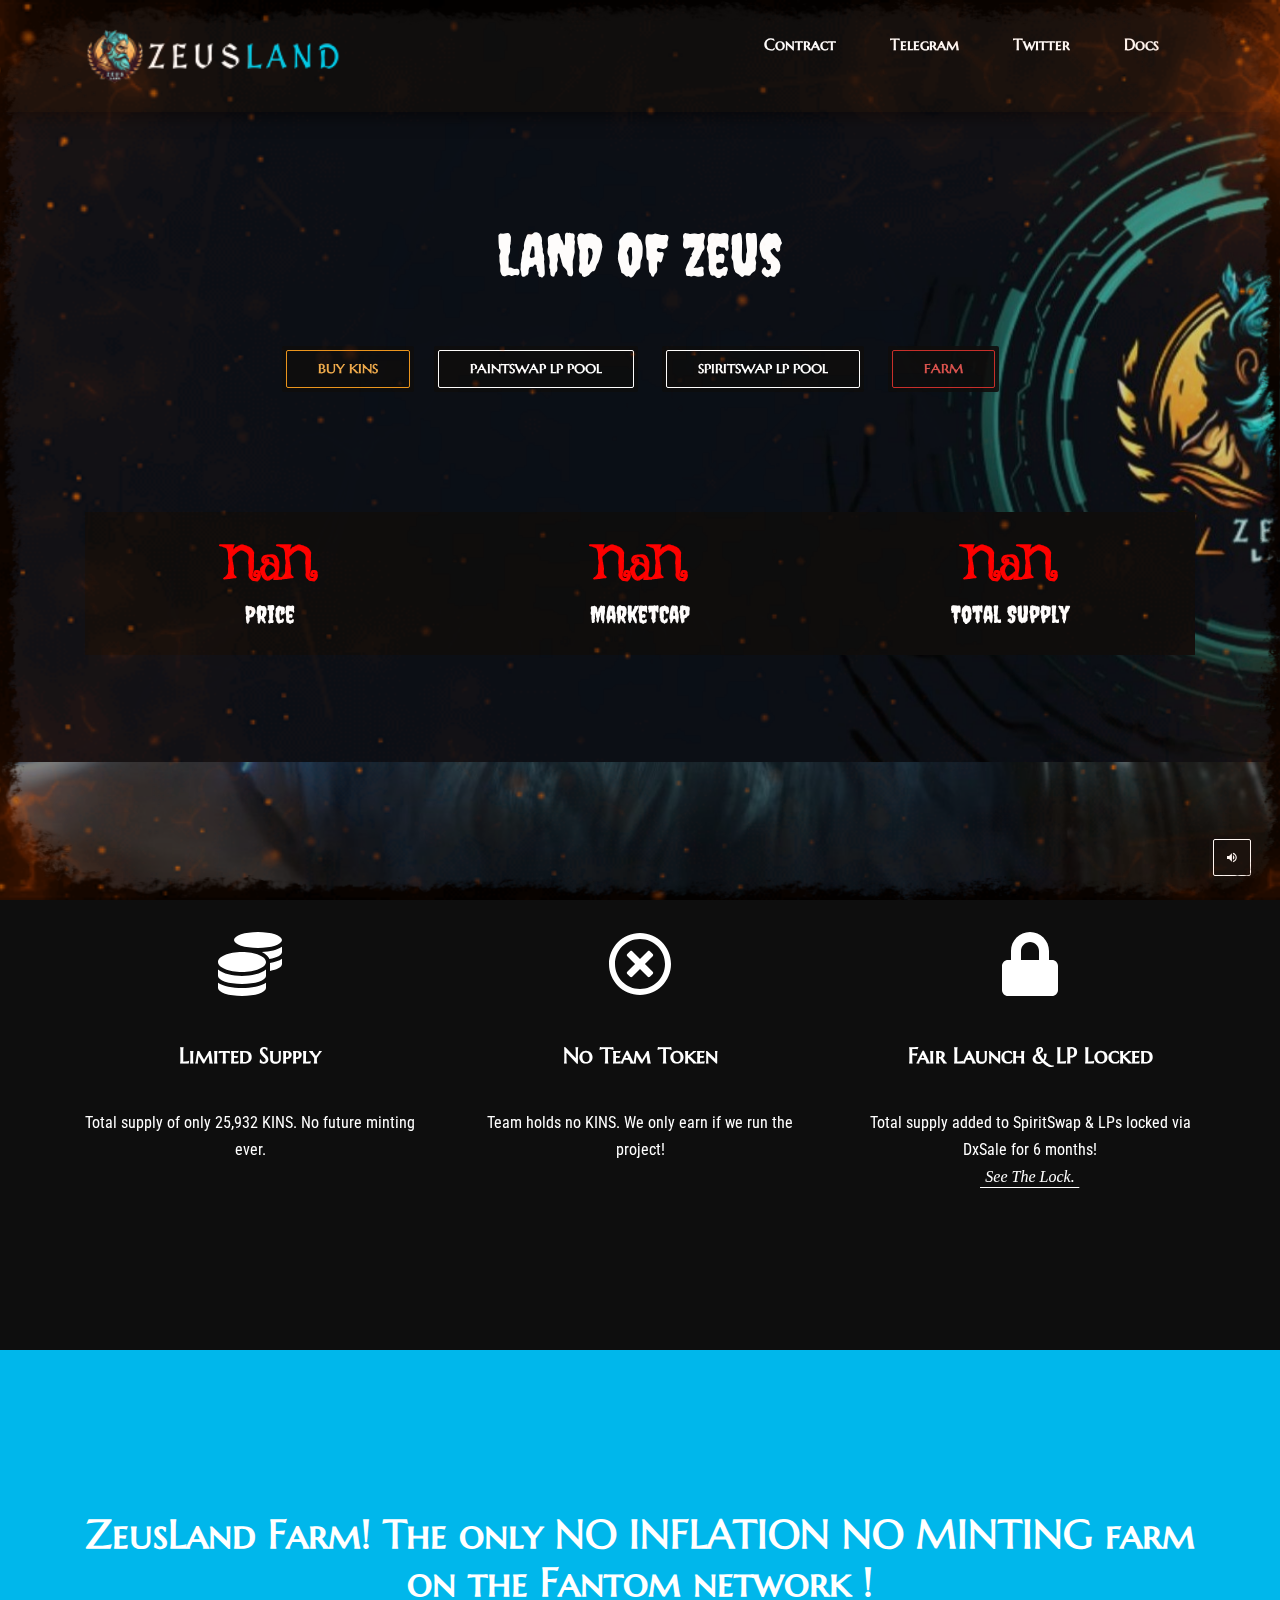
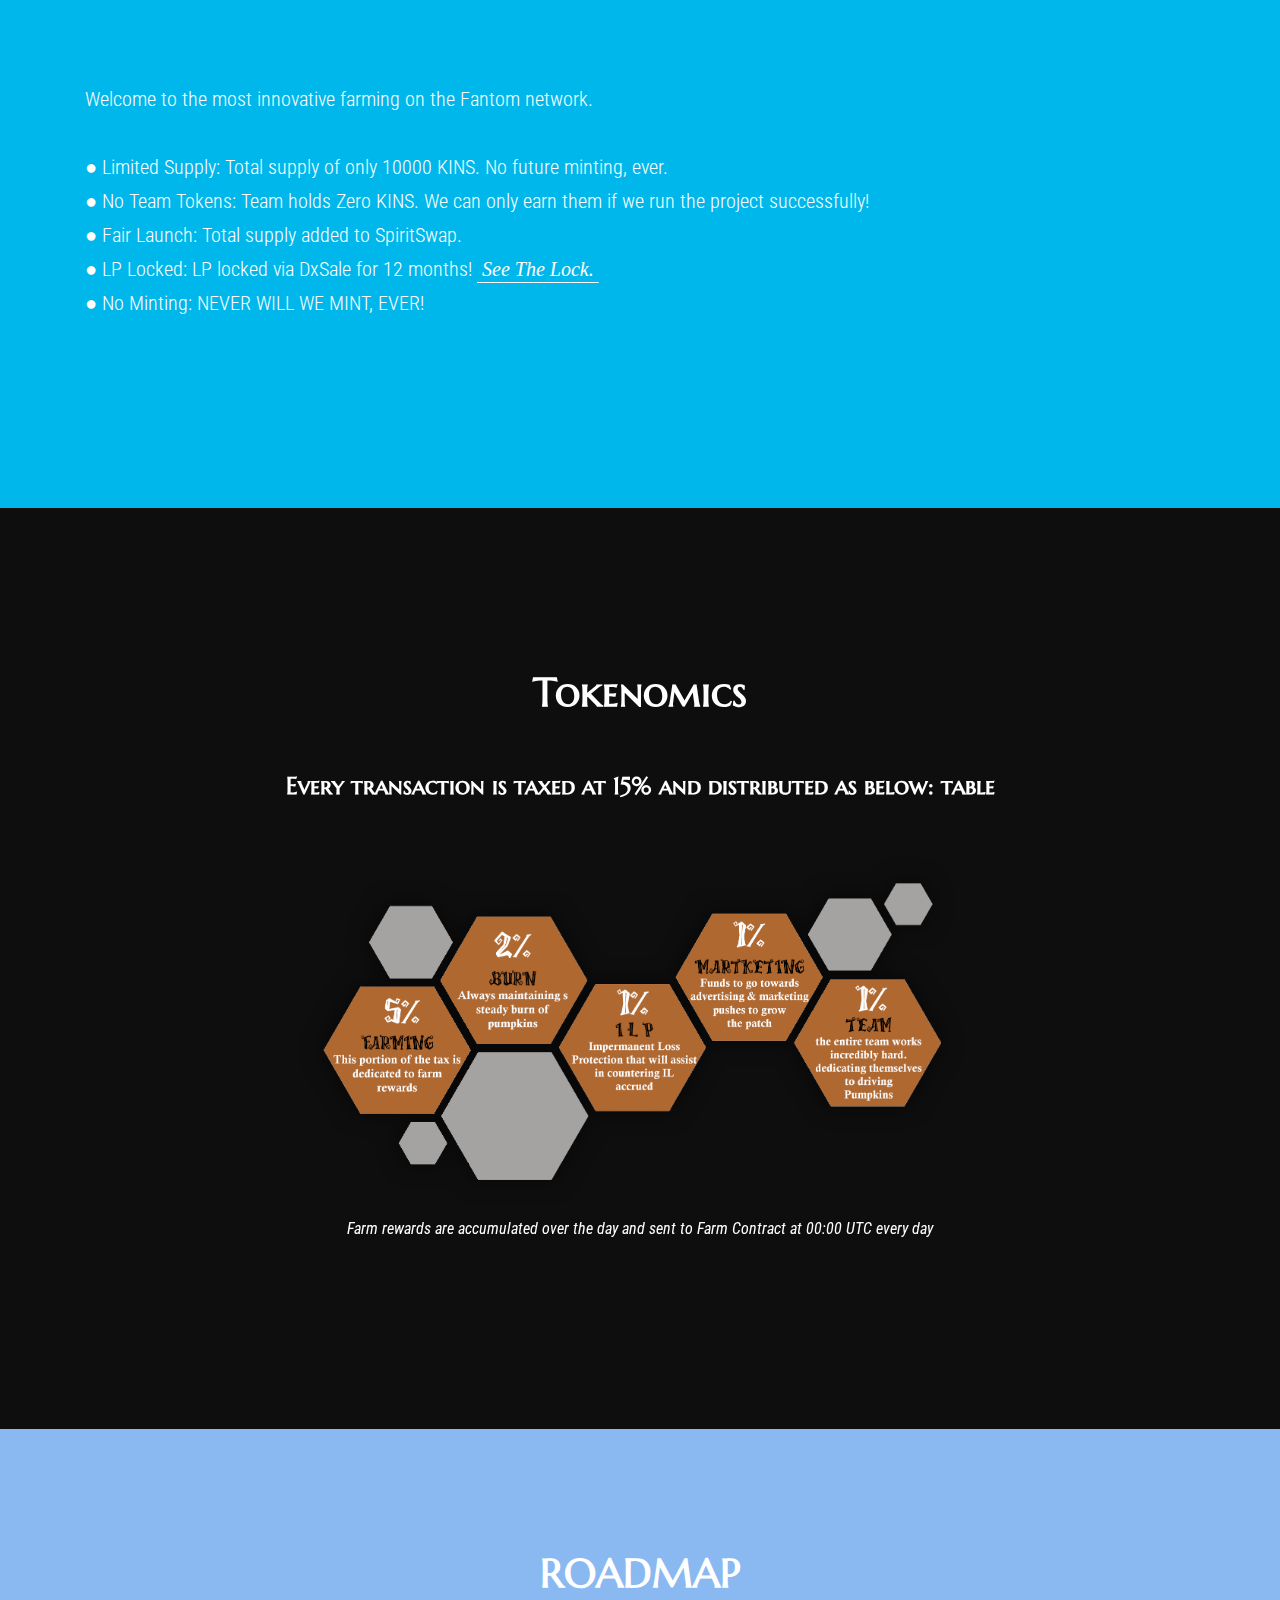
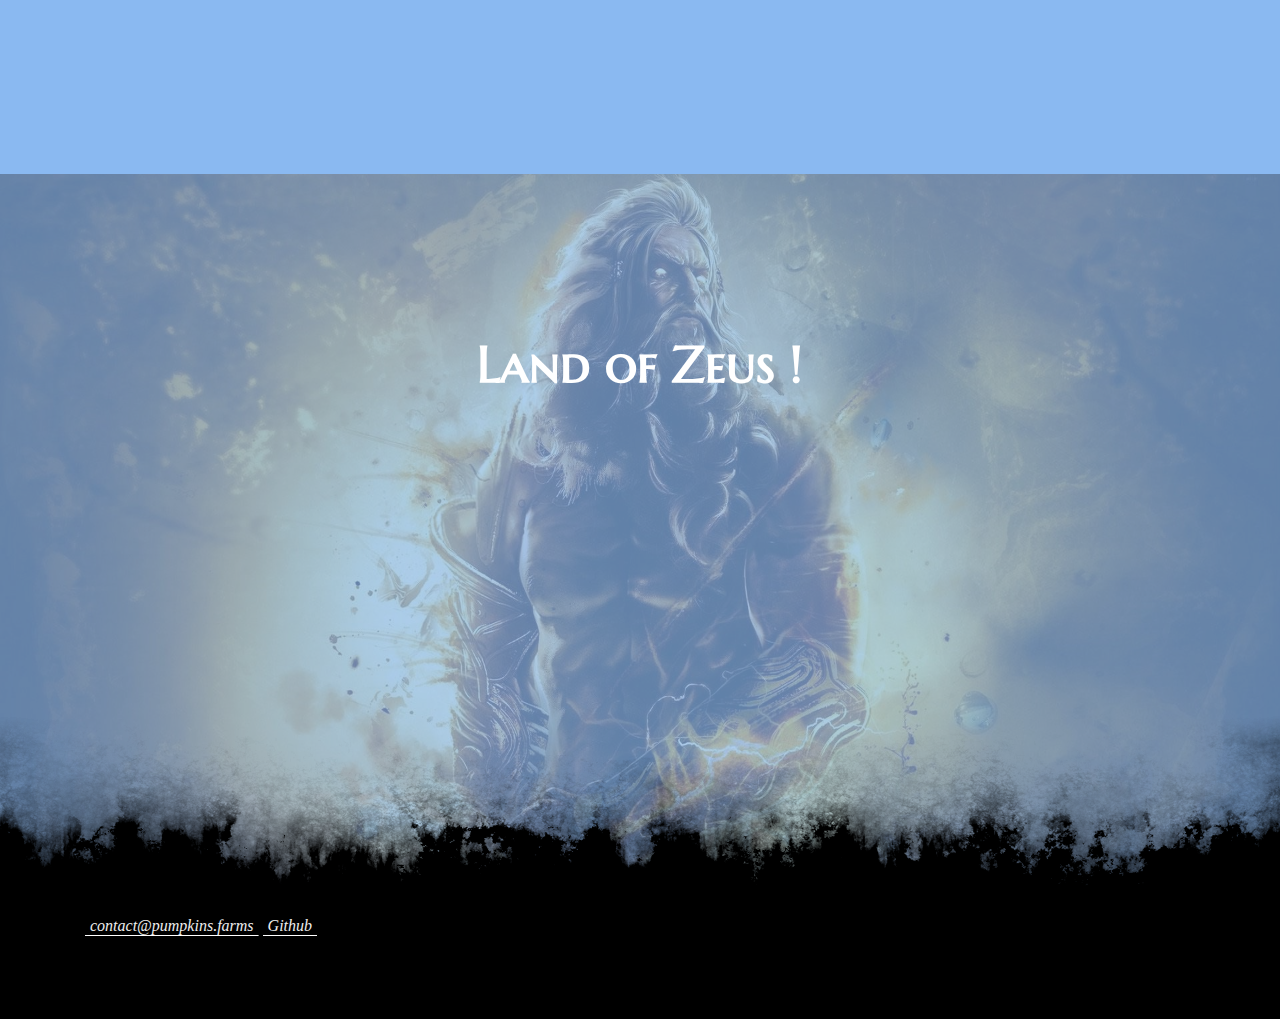
==== commit 8bc621f6: "Update index.html" ====
--- a/index.html
+++ b/index.html
@@ -420,7 +420,7 @@
     <!-- END: Features -->
 
     <!-- START: About -->
-   <div class="nk-box bg-dark-4">
+   <div style="background-color:#00b7eb;" class="nk-box">
         <!--   <div class="bg-image">
         <img src="assets/images/page-background_01.png" alt="" class="jarallax-img"> 
     </div>-->
--- a/assets/css/godlike.css
+++ b/assets/css/godlike.css
@@ -1137,7 +1137,7 @@
 }
 
 .bg-dark-4 {
-    background-color: #2d2d2d !important;
+    background-color: #8ab9f1 !important;
 }
 
 .bg-gray-1 {
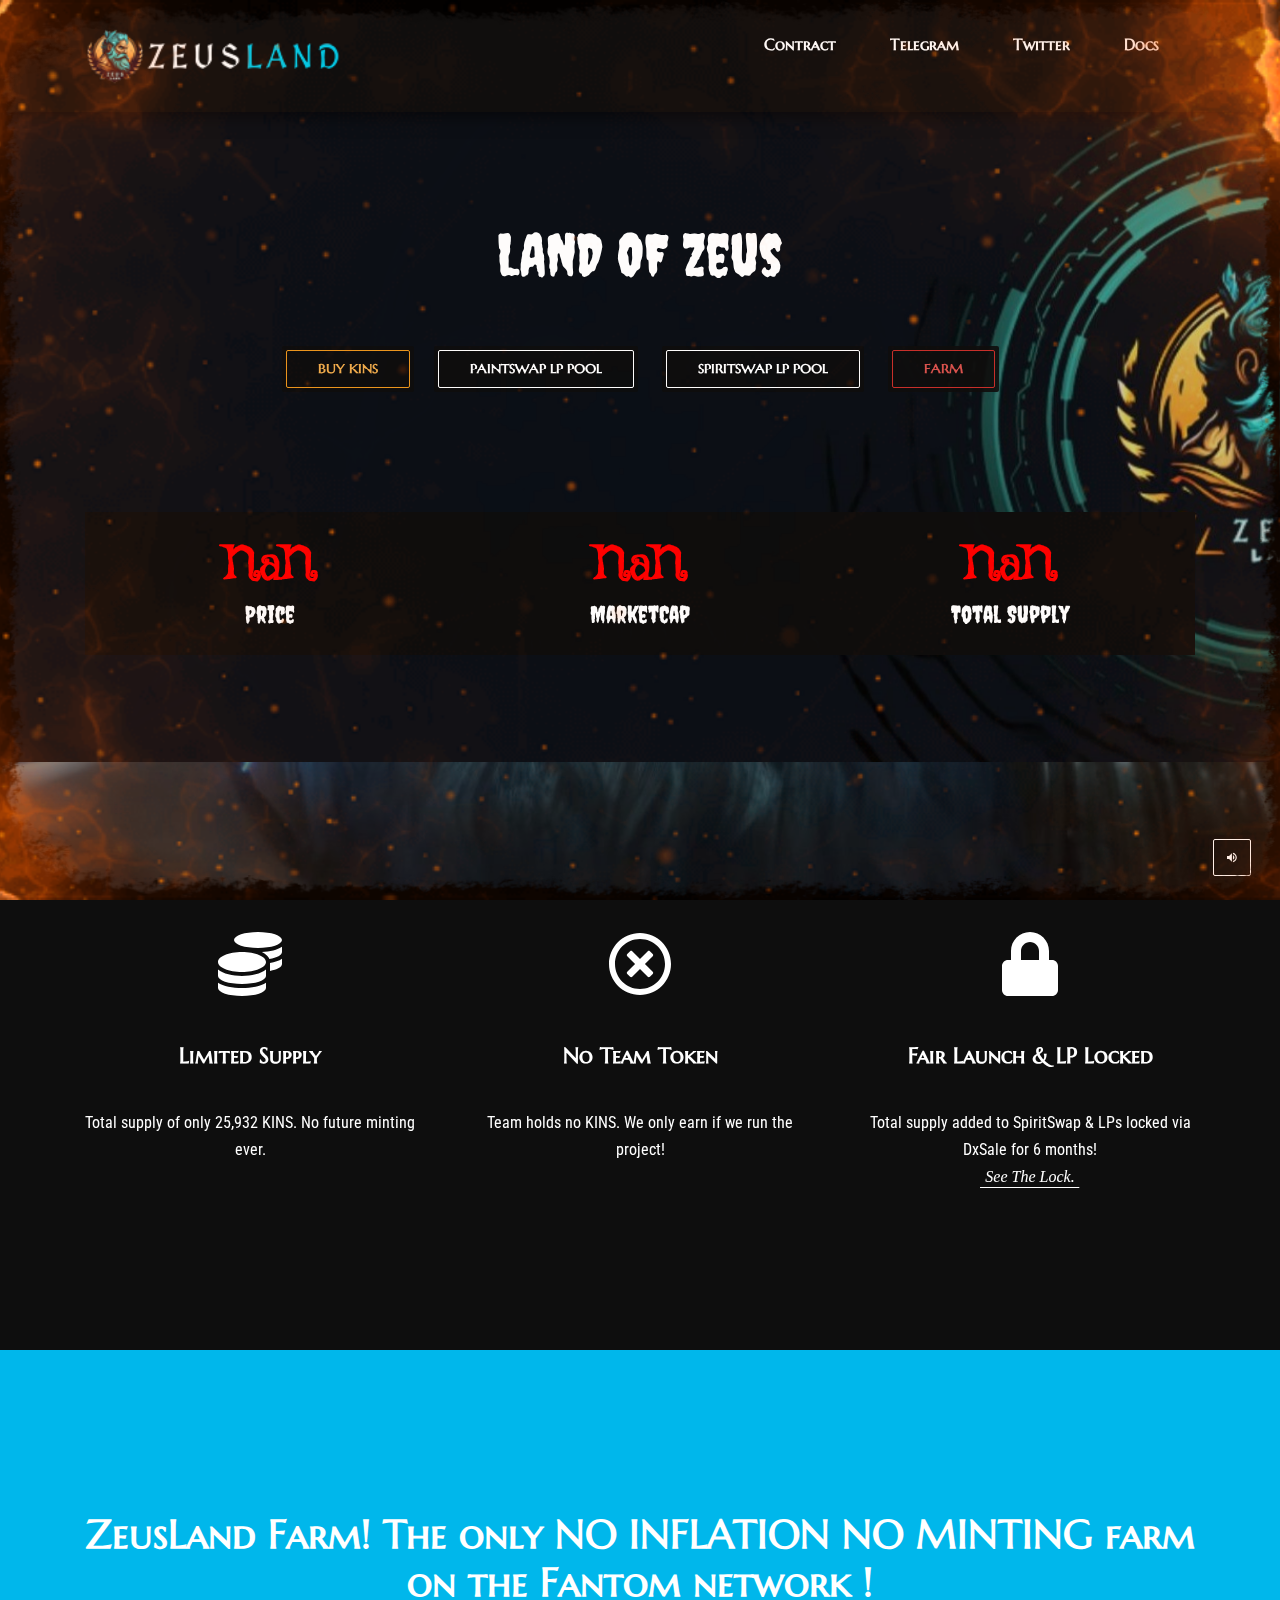
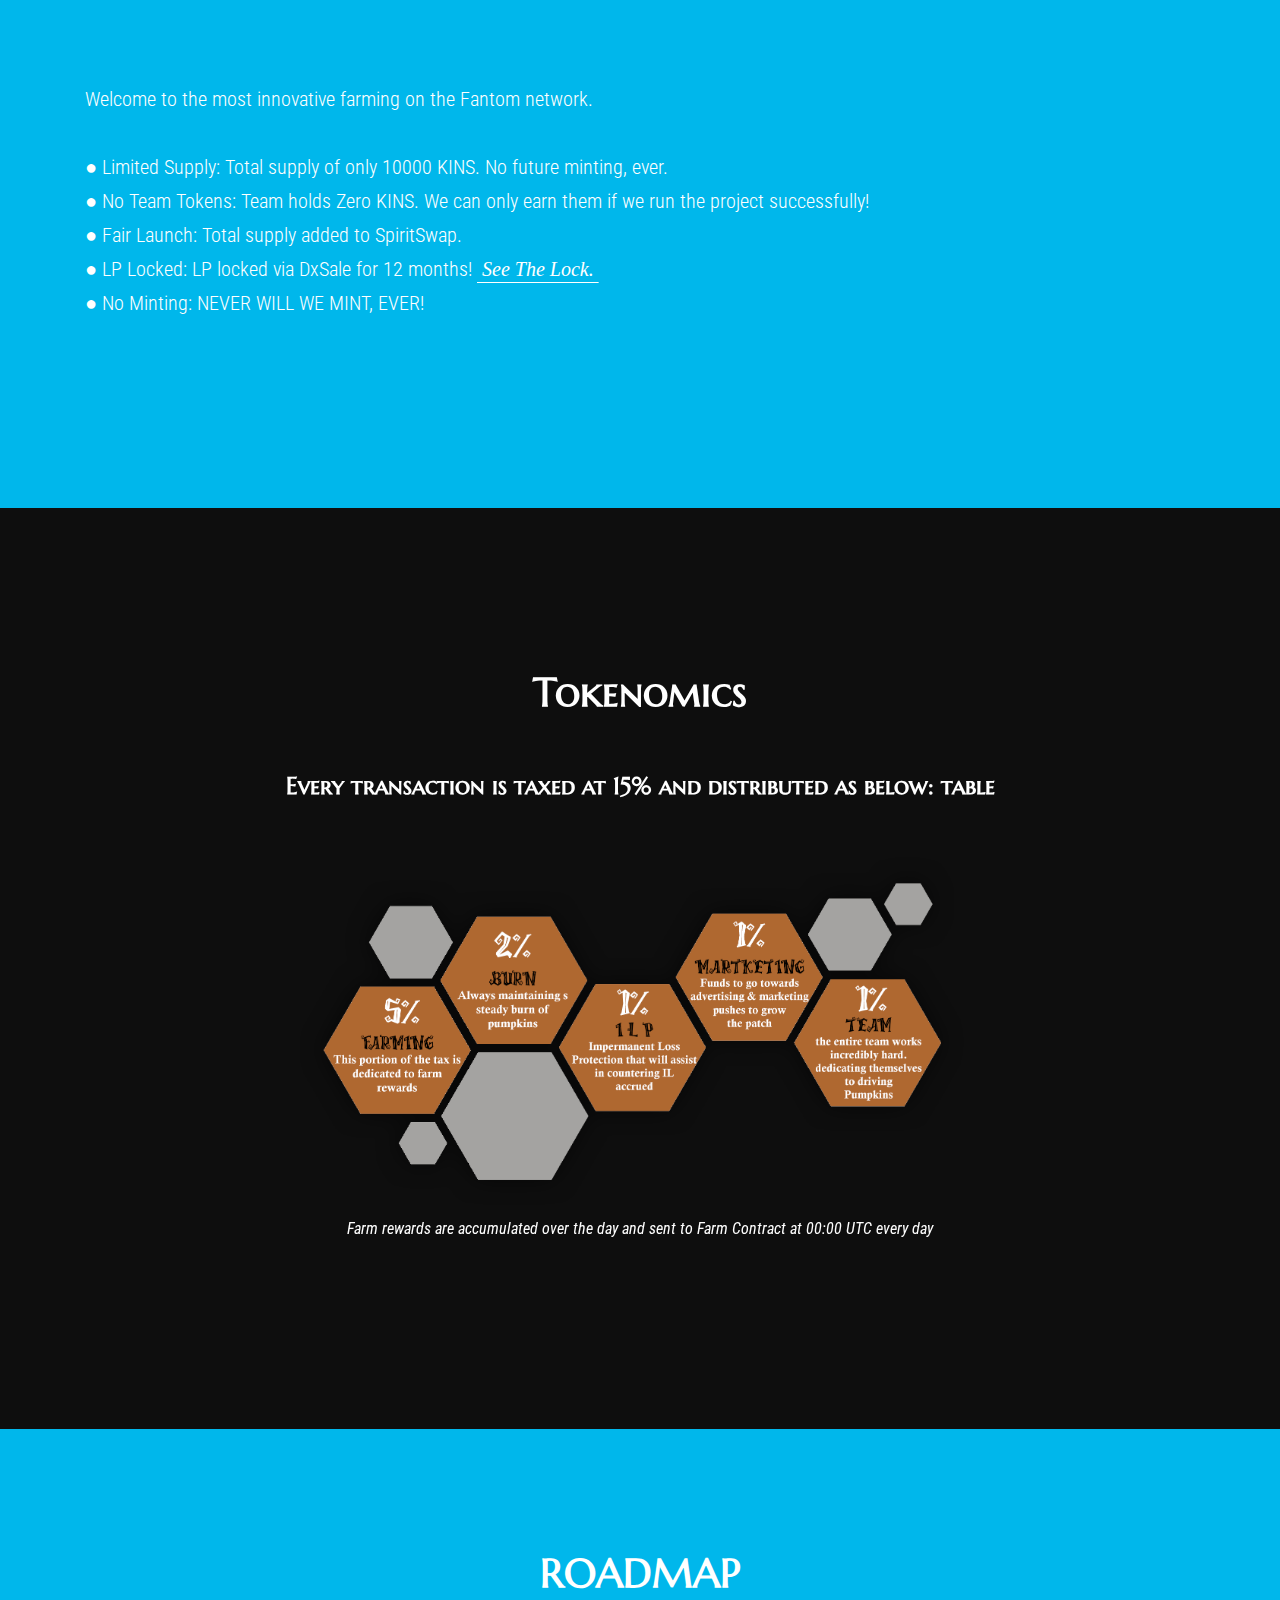
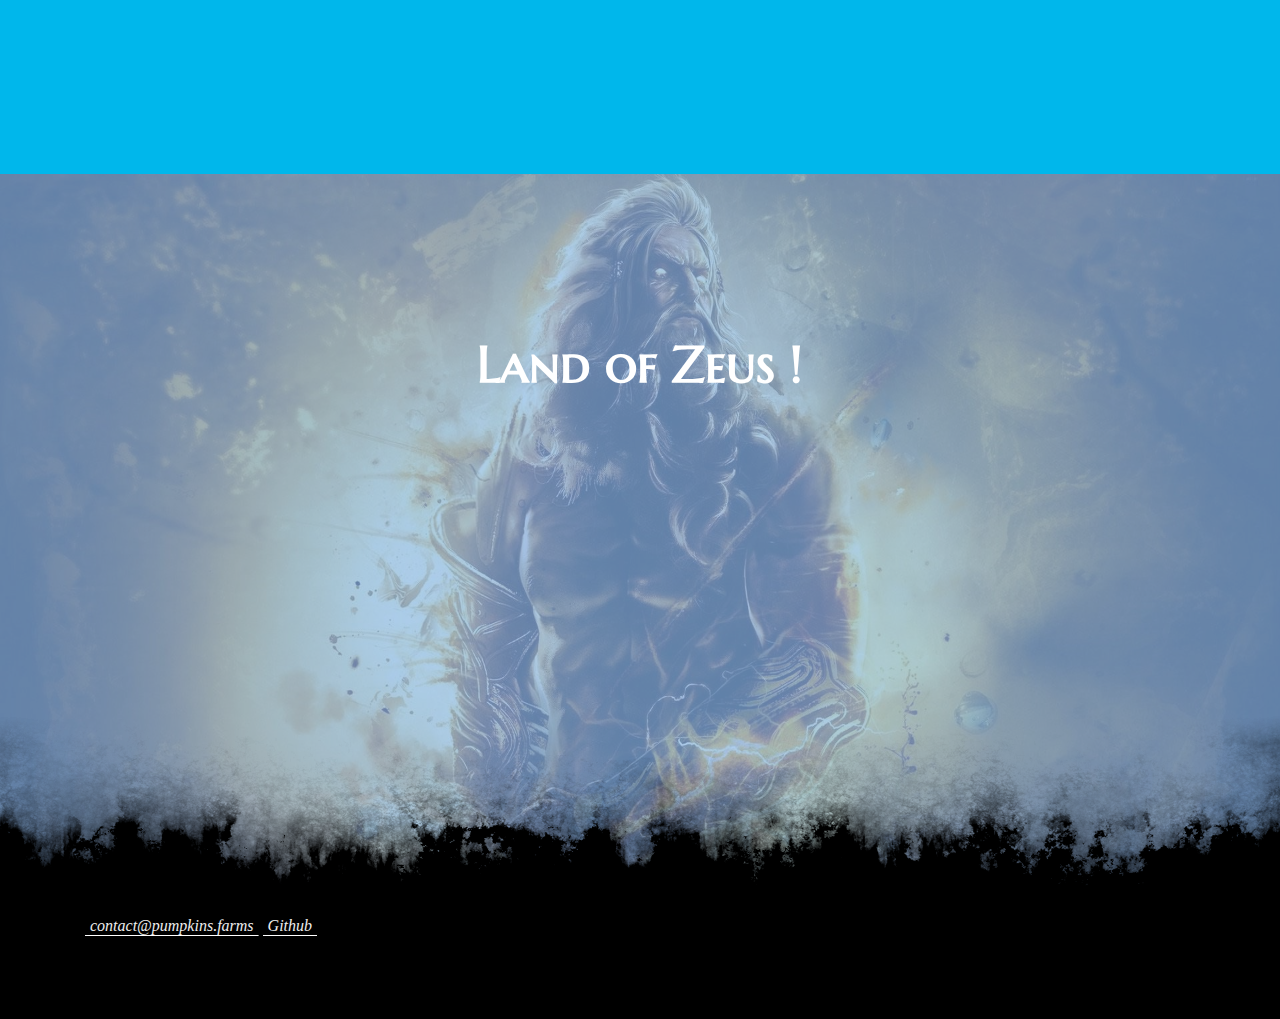
==== commit 4ff16530: "Update index.html" ====
--- a/index.html
+++ b/index.html
@@ -469,7 +469,7 @@
     <!-- <div class="bg-image">
         <img src="assets/images/page-background_01.jpg" alt="" class="jarallax-img">
     </div> -->
-        <div class="nk-box bg-dark-4">
+        <div style="background-color:#00b7eb;" class="nk-box">
     <div class="container text-center">
   <div class="nk-gap-6"></div>
         <h2 class="nk-title h1">ROADMAP</h2>
